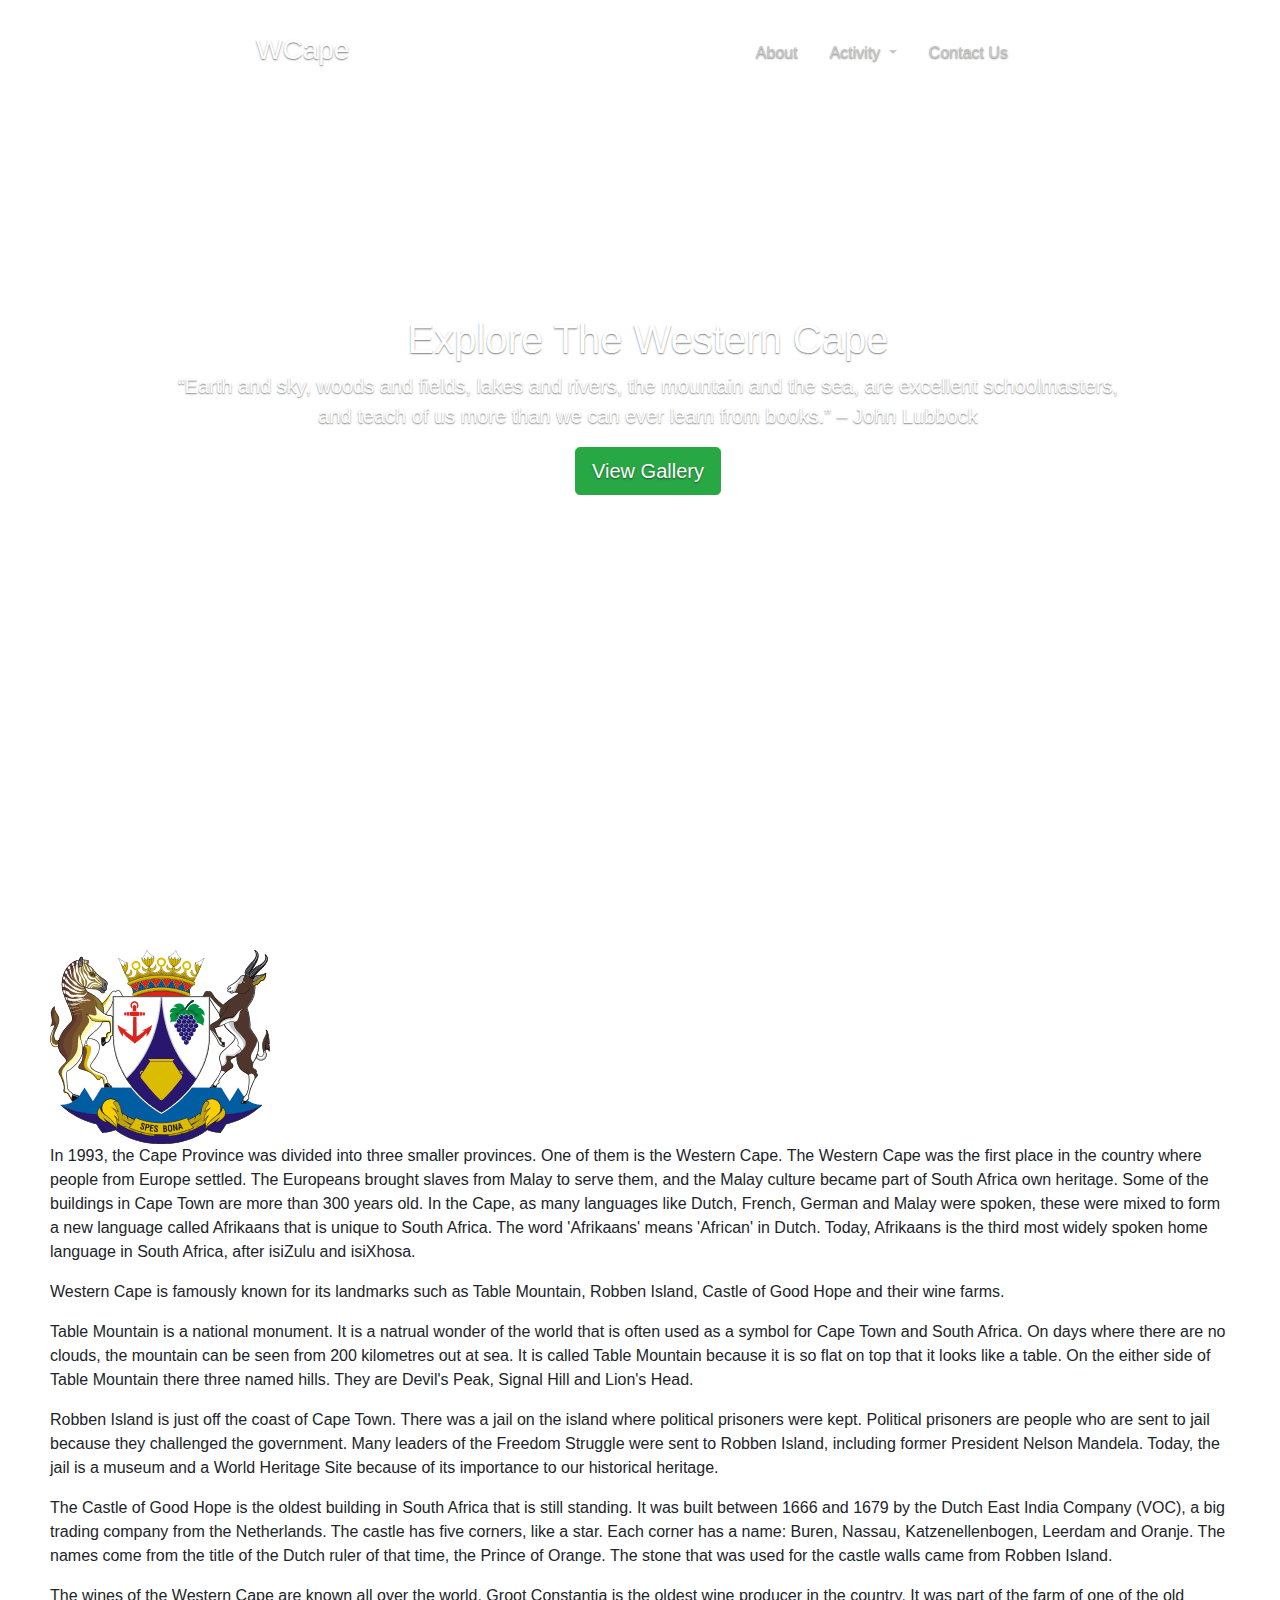
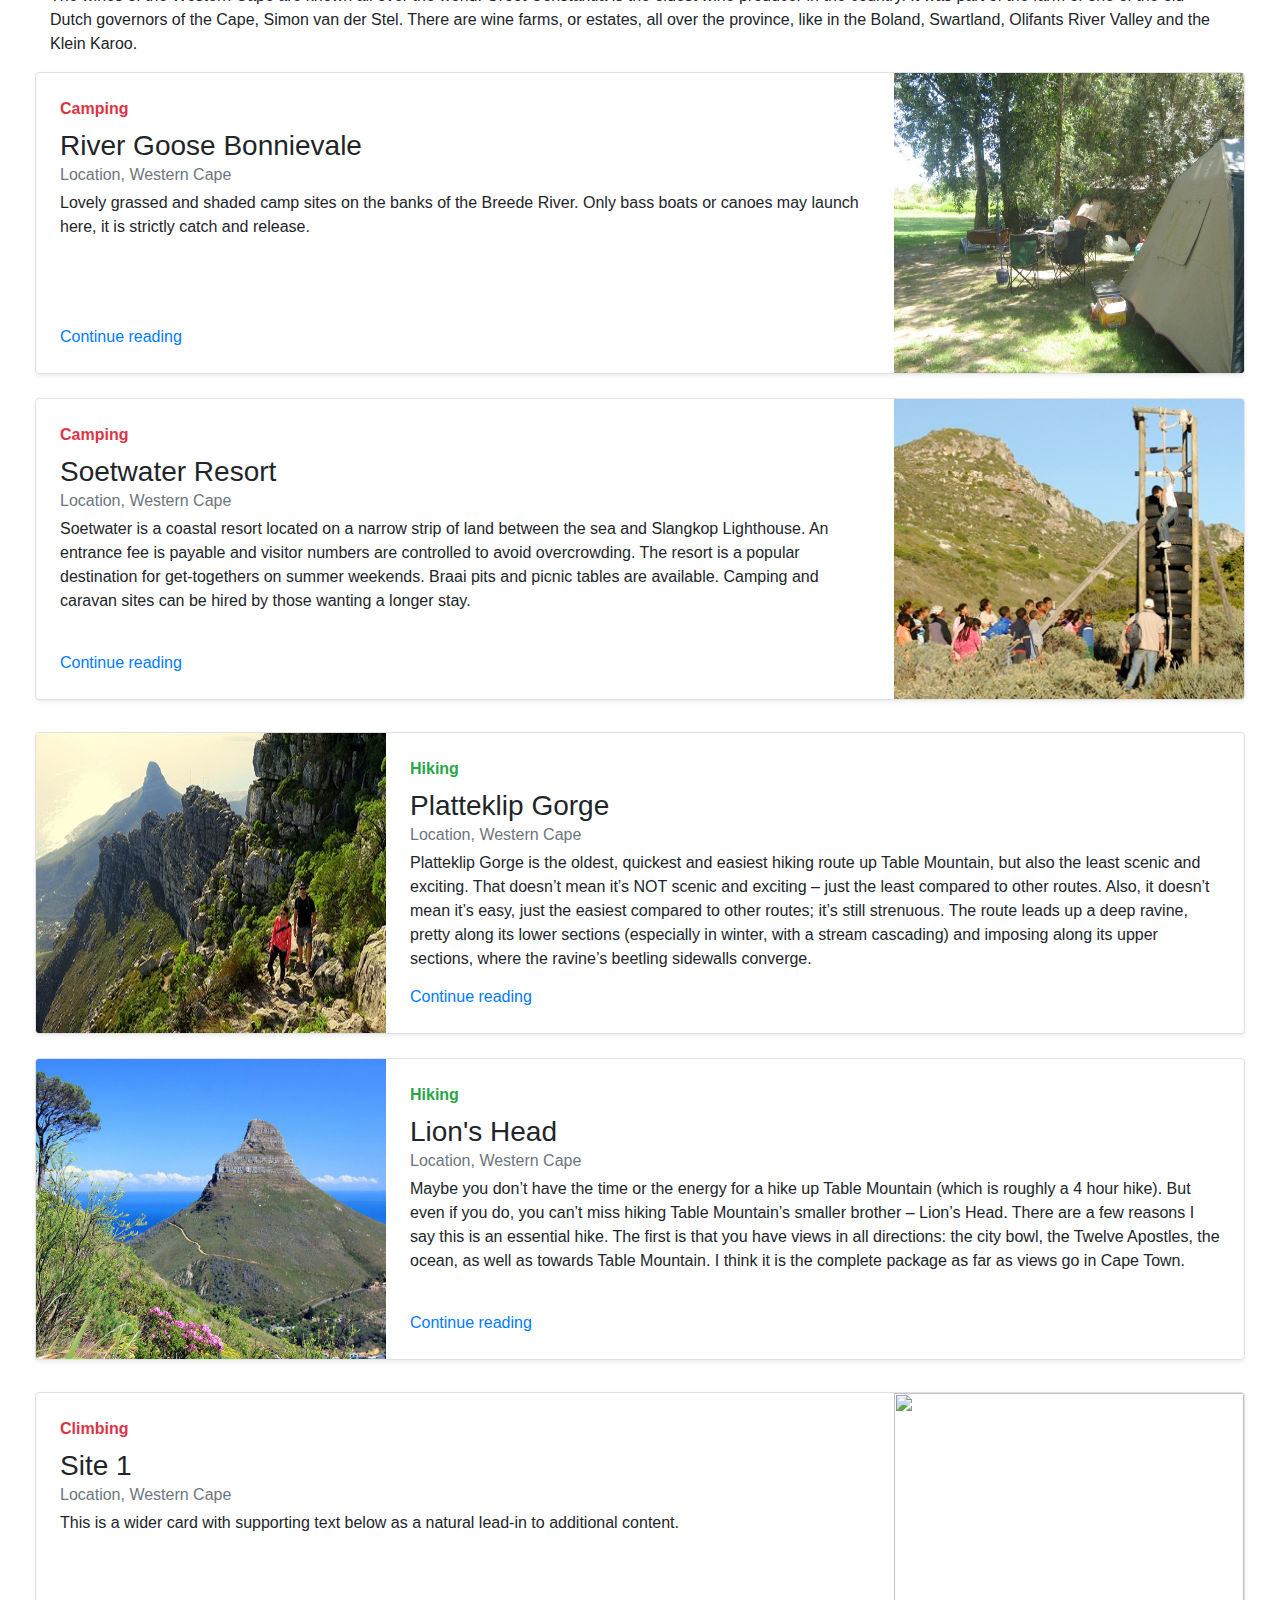
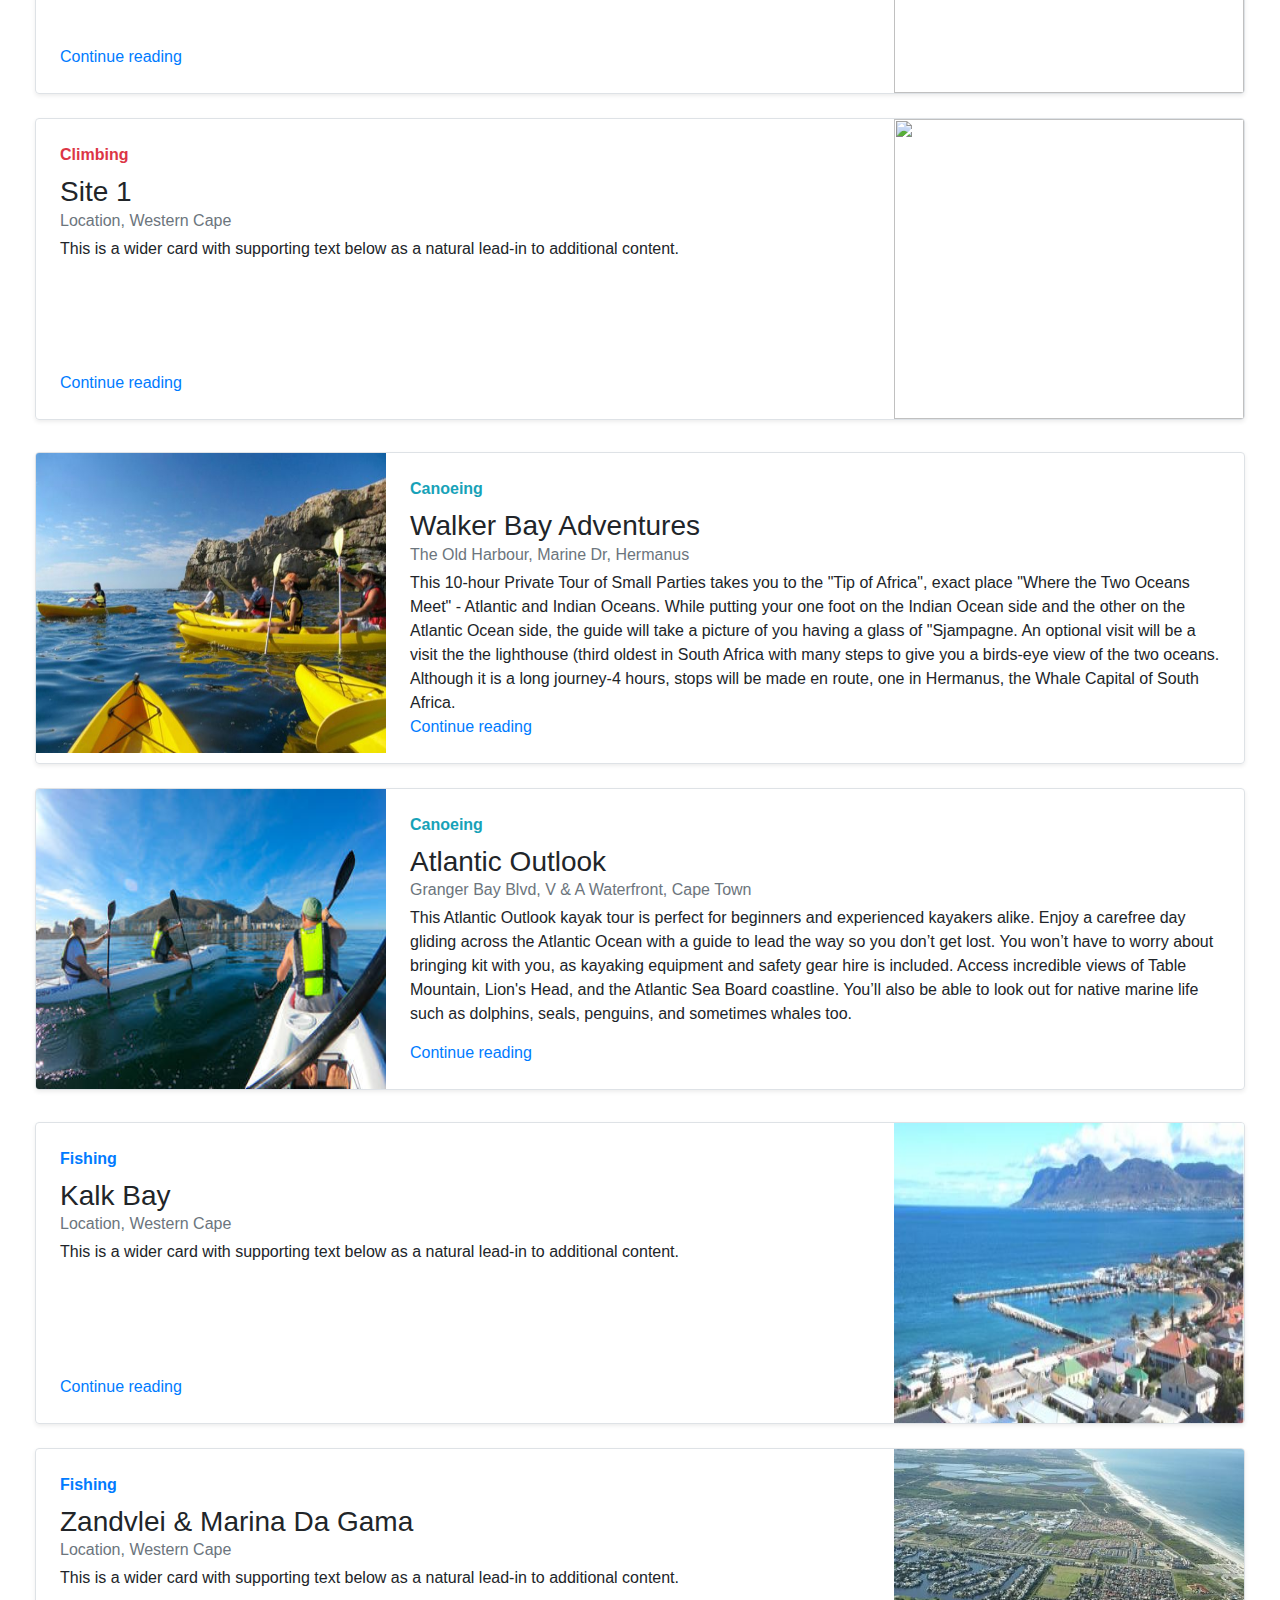
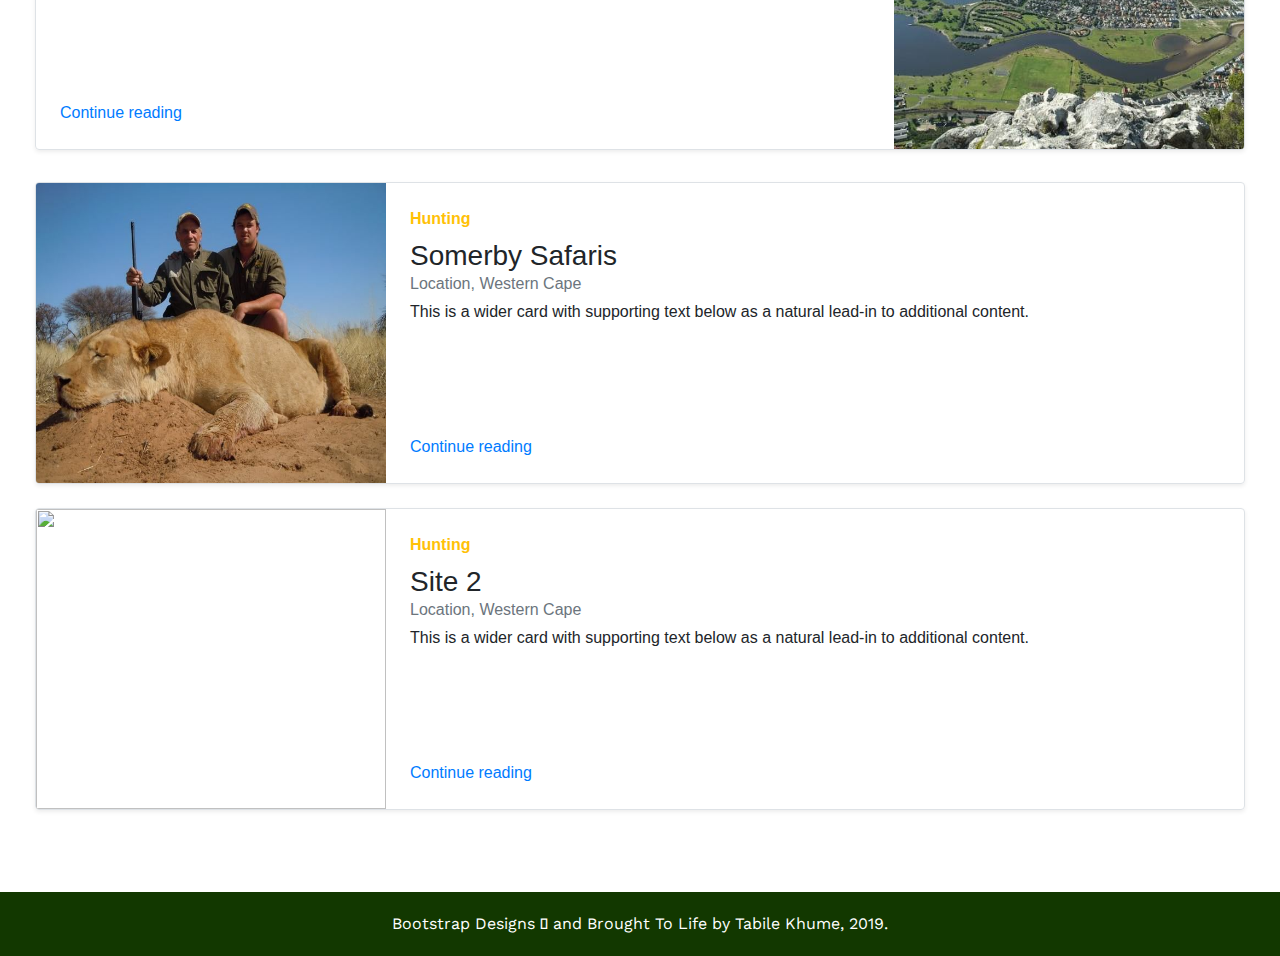
==== index.html @ aae7d0b7 "added links" ====
<!DOCTYPE html>
<html>
<head>
    <meta charset="utf-8" />
    <meta http-equiv="X-UA-Compatible" content="IE=edge">
    <title>Outdoor Adventures</title>
    <meta name="viewport" content="width=device-width, initial-scale=1">
    <link rel="stylesheet" type="text/css" media="screen" href="css/main.css"/>
    <!-- Bootstrap -->
    <link rel="stylesheet" href="https://stackpath.bootstrapcdn.com/bootstrap/4.3.1/css/bootstrap.min.css" integrity="sha384-ggOyR0iXCbMQv3Xipma34MD+dH/1fQ784/j6cY/iJTQUOhcWr7x9JvoRxT2MZw1T" crossorigin="anonymous">
    <script src="https://code.jquery.com/jquery-3.3.1.slim.min.js" integrity="sha384-q8i/X+965DzO0rT7abK41JStQIAqVgRVzpbzo5smXKp4YfRvH+8abtTE1Pi6jizo" crossorigin="anonymous"></script>
    <script src="https://cdnjs.cloudflare.com/ajax/libs/popper.js/1.14.7/umd/popper.min.js" integrity="sha384-UO2eT0CpHqdSJQ6hJty5KVphtPhzWj9WO1clHTMGa3JDZwrnQq4sF86dIHNDz0W1" crossorigin="anonymous"></script>
    <script src="https://stackpath.bootstrapcdn.com/bootstrap/4.3.1/js/bootstrap.min.js" integrity="sha384-JjSmVgyd0p3pXB1rRibZUAYoIIy6OrQ6VrjIEaFf/nJGzIxFDsf4x0xIM+B07jRM" crossorigin="anonymous"></script>

    <!-- Icon Library -->
    <link rel="stylesheet" href="https://use.fontawesome.com/releases/v5.7.1/css/all.css"
    integrity="sha384-fnmOCqbTlWIlj8LyTjo7mOUStjsKC4pOpQbqyi7RrhN7udi9RwhKkMHpvLbHG9Sr" crossorigin="anonymous">
</head>
<body>
    <!-- Cover Page -->
    <section class="text-center home">
        <div class="cover-container d-flex w-100 h-100 p-3 mx-auto flex-column">
            <section class="masthead mb-auto">
                <div class="inner top-directories">
                    <h3 class="masthead-brand initials">WCape</h3>

                    <nav class="nav nav-masthead justify-content-center navBar">
                        <a class="nav-link active" href="#">About</a>
                        <a class="dropdown" href="#">
                            <div class="nav-link dropdown-toggle" role="button" id="dropdownMenuLink" data-toggle="dropdown" aria-haspopup="true" aria-expanded="false">
                                Activity
                            </div>
                                
                            <div class="dropdown-menu" aria-labelledby="dropdownMenuLink">
                                <a class="dropdown-item" href="#">Action</a>
                                <a class="dropdown-item" href="#">Another action</a>
                                <a class="dropdown-item" href="#">Something else here</a>
                            </div>
                        </a>
                        <a class="nav-link" href="contact.html">Contact Us</a>
                    </nav>
                </div>
            </section>
    
            <section class="inner cover title">
                <h1 class="cover-heading title-heading">Explore The Western Cape</h1>

                <p class="lead quote">“Earth and sky, woods and fields, lakes and rivers, the mountain and the sea, are excellent schoolmasters, and teach of us more than we can ever learn from books.” – John Lubbock</p>
                <p class="lead">
                    <a href="gallery.html" class="btn btn-lg btn-success">View Gallery</a>
                </p>
            </section>
        </div>
    </section>

    <!-- Outdoor Activities and About -->
    <main>
        <!-- Province History -->
        <article id="about" class="provinceHistory">
            <section>
                <img src="img/wc-coat-of-arms/coat-of-arm-1.png" alt="WESTERN CAPE COAT OF ARMS" class="imgAbout">
            </section>

            <section>
                <p>
                    In 1993, the Cape Province was divided into three smaller provinces. One of them is the Western Cape. The
                    Western Cape
                    was the first place in the country where people from Europe settled. The Europeans brought slaves from Malay
                    to serve
                    them, and the Malay culture became part of South Africa own heritage. Some of the buildings in Cape Town are
                    more than
                    300 years old. In the Cape, as many languages like Dutch, French, German and Malay were spoken, these were
                    mixed to
                    form a new language called Afrikaans that is unique to South Africa. The word 'Afrikaans' means 'African' in
                    Dutch.
                    Today, Afrikaans is the third most widely spoken home language in South Africa, after isiZulu and isiXhosa.
                </p>
        
                <p>
                    Western Cape is famously known for its landmarks such as Table Mountain, Robben Island, Castle of Good Hope
                    and their wine farms.
                </p>
        
                <p>
                    Table Mountain is a national monument. It is a natrual wonder of the world that is often used as a symbol
                    for Cape Town
                    and South Africa. On days where there are no clouds, the mountain can be seen from 200 kilometres out at
                    sea. It is
                    called Table Mountain because it is so flat on top that it looks like a table. On the either side of Table
                    Mountain
                    there three named hills. They are Devil's Peak, Signal Hill and Lion's Head.
                </p>
        
                <p>
                    Robben Island is just off the coast of Cape Town. There was a jail on the island where political prisoners
                    were kept.
                    Political prisoners are people who are sent to jail because they challenged the government. Many leaders of
                    the Freedom
                    Struggle were sent to Robben Island, including former President Nelson Mandela. Today, the jail is a museum
                    and a World
                    Heritage Site because of its importance to our historical heritage.
                </p>
        
                <p>
                    The Castle of Good Hope is the oldest building in South Africa that is still standing. It was built between
                    1666 and
                    1679 by the Dutch East India Company (VOC), a big trading company from the Netherlands. The castle has five
                    corners,
                    like a star. Each corner has a name: Buren, Nassau, Katzenellenbogen, Leerdam and Oranje. The names come
                    from the title
                    of the Dutch ruler of that time, the Prince of Orange. The stone that was used for the castle walls came
                    from Robben
                    Island.
                </p>
        
                <p>
                    The wines of the Western Cape are known all over the world. Groot Constantia is the oldest wine producer in
                    the
                    country. It was part of the farm of one of the old Dutch governors of the Cape, Simon van der Stel. There
                    are wine
                    farms, or estates, all over the province, like in the Boland, Swartland, Olifants River Valley and the Klein
                    Karoo.
                </p>
            </section>
        </article>

        <!-- Camping -->
        <div class="row mb-2">
            <!-- Camp Site 1 -->
            <div class="card">
                <div class="row no-gutters border rounded overflow-hidden flex-md-row mb-4 shadow-sm h-md-250 position-relative">
                    <!-- Text -->
                    <div class="text-col p-4 d-flex flex-column position-static">
                        <strong class="d-inline-block mb-2 text-danger">Camping</strong>
                        <h3 class="mb-0">River Goose Bonnievale</h3>
                        <!-- Location of site -->
                        <div class="mb-1 text-muted">Location, Western Cape</div>
                        <!-- Short description about site -->
                        <p class="card-text mb-auto">
                            Lovely grassed and shaded camp sites on the banks of the Breede River. Only bass boats or canoes may launch here, it is strictly catch and release.
                        </p>
                        <!-- Link to site -->
                        <a href="https://www.afristay.com/p/21636" class="stretched-link">Continue reading</a>
                    </div>

                    <!-- Image -->
                    <div class="col-auto d-none d-lg-block">
                        <img src="img/activity_site/river_goose.jpg" alt="" width="350px" height="300px">
                    </div>
                </div>
            </div>

            <!-- Camp Site 2 -->
            <div class="card">
                <div class="row no-gutters border rounded overflow-hidden flex-md-row mb-4 shadow-sm h-md-250 position-relative">
                    <div class="text-col p-4 d-flex flex-column position-static">
                        <strong class="d-inline-block mb-2 text-danger">Camping</strong>
                        <h3 class="mb-0">Soetwater Resort</h3>

                        <div class="mb-1 text-muted">Location, Western Cape</div>

                        <p class="mb-auto">
                            Soetwater is a coastal resort located on a narrow strip of land between the sea and Slangkop
                            Lighthouse. An entrance fee is payable and visitor numbers are controlled to avoid overcrowding. The resort is a popular destination for get-togethers on summer weekends. Braai pits and picnic tables are available. Camping and caravan sites
                            can be hired by those wanting a longer stay.
                        </p>
                        <a href="http://www.capetown.gov.za/Family%20and%20home/See-all-city-facilities/Our-recreational-facilities/Resorts/Soetwater%20Resort" class="stretched-link">Continue reading</a>
                    </div>

                    <div class="col-auto d-none d-lg-block">
                        <img src="img/activity_site/soetwater.jpg" alt="Soetwater" width="350px" height="300px">
                    </div>
                </div>
            </div>
        </div>

        <!-- Hiking -->
        <div class="row mb-2">
            <!-- Hiking Site 1 -->
            <div class="card">
                <div class="row no-gutters border rounded overflow-hidden flex-md-row mb-4 shadow-sm h-md-250 position-relative">
                    <div class="col-auto d-none d-lg-block">
                        <img src="img/activity_site/table_mountain.jpg" alt="Table Mountain" width="350px" height="300px">
                    </div>

                    <div class="text-col p-4 d-flex flex-column position-static">
                        <strong class="d-inline-block mb-2 text-success">Hiking</strong>

                        <h3 class="mb-0">Platteklip Gorge</h3>

                        <div class="mb-1 text-muted">
                            Location, Western Cape
                        </div>

                        <p class="card-text mb-auto">
                            Platteklip Gorge is the oldest, quickest and easiest hiking route up Table Mountain, but also the least scenic and
                            exciting. That doesn’t mean it’s NOT scenic and exciting – just the least compared to other routes. Also, it doesn’t
                            mean it’s easy, just the easiest compared to other routes; it’s still strenuous. The route leads up a deep ravine,
                            pretty along its lower sections (especially in winter, with a stream cascading) and imposing along its upper sections,
                            where the ravine’s beetling sidewalls converge.
                        </p>
                        <a href="https://hiketablemountain.co.za/platteklip-gorge/" class="stretched-link">Continue reading</a>
                    </div>
                </div>
            </div>

            <!-- Hiking Site 2 -->
            <div class="card">
                <div class="row no-gutters border rounded overflow-hidden flex-md-row mb-4 shadow-sm h-md-250 position-relative">
                    <div class="col-auto d-none d-lg-block">
                        <img src="img/activity_site/lions_head.jpg" alt="Lion's Head" width="350px" height="300px">
                    </div>
                    
                    <div class="text-col p-4 d-flex flex-column position-static">
                        <strong class="d-inline-block mb-2 text-success">Hiking</strong>
                        <h3 class="mb-0">Lion's Head</h3>
                        <div class="mb-1 text-muted">Location, Western Cape</div>
                        <p class="card-text mb-auto">
                            Maybe you don’t have the time or the energy for a hike up Table Mountain (which is roughly a 4 hour hike). But even if
                            you do, you can’t miss hiking Table Mountain’s smaller brother – Lion’s Head. There are a few reasons I say this is an essential hike. The first is that you have views in all directions: the city bowl, the Twelve Apostles, the ocean, as well as towards Table Mountain. I think it is the complete package as far as views go in Cape Town.
                        </p>
                        <a href="https://bbqboy.net/essential-must-hike-cape-town-lions-head/" class="stretched-link">Continue reading</a>
                    </div>
                </div>
            </div>
        </div>

        <!-- Climbing -->
        <div class="row mb-2">
            <!-- Climbing Site 1 -->
            <div class="card">
                <div class="row no-gutters border rounded overflow-hidden flex-md-row mb-4 shadow-sm h-md-250 position-relative">
                    <div class="text-col p-4 d-flex flex-column position-static">
                        <strong class="d-inline-block mb-2 text-danger">Climbing</strong>
                        <h3 class="mb-0">Site 1</h3>
                        <div class="mb-1 text-muted">Location, Western Cape</div>
                        <p class="card-text mb-auto">This is a wider card with supporting text below as a natural lead-in to additional content.</p>
                        <a href="#" class="stretched-link">Continue reading</a>
                    </div>

                    <div class="col-auto d-none d-lg-block">
                        <img src="" alt="" width="350px" height="300px">
                    </div>
                </div>
            </div>

            <!-- Climbing Site 2 -->
            <div class="card">
                <div class="row no-gutters border rounded overflow-hidden flex-md-row mb-4 shadow-sm h-md-250 position-relative">
                    <div class="text-col p-4 d-flex flex-column position-static">
                        <strong class="d-inline-block mb-2 text-danger">Climbing</strong>
                        <h3 class="mb-0">Site 1</h3>
                        <div class="mb-1 text-muted">Location, Western Cape</div>
                        <p class="card-text mb-auto">This is a wider card with supporting text below as a natural lead-in to additional content.</p>
                        <a href="#" class="stretched-link">Continue reading</a>
                    </div>

                    <div class="col-auto d-none d-lg-block">
                        <img src="" alt="" width="350px" height="300px">
                    </div>
                </div>
            </div>
        </div>

        <!-- Canoeing -->
        <div class="row mb-2">
            <!-- Canoeing Site 1 -->
            <div class="card">
                <div class="row no-gutters border rounded overflow-hidden flex-md-row mb-4 shadow-sm h-md-250 position-relative">
                    <div class="col-auto d-none d-lg-block">
                        <img src="img/activity_site/walker-bay-adventures-canoe.jfif" alt="" width="350px" height="300px">
                    </div>
                    
                    <div class="text-col p-4 d-flex flex-column position-static">
                        <strong class="d-inline-block mb-2 text-info">Canoeing</strong>
                        <h3 class="mb-0">Walker Bay Adventures</h3>
                        <div class="mb-1 text-muted">The Old Harbour, Marine Dr, Hermanus</div>
                        <p class="card-text mb-auto">
                            This 10-hour Private Tour of Small Parties takes you to the "Tip of Africa", exact place "Where the Two Oceans Meet" - Atlantic and Indian Oceans. While putting your one foot on the Indian Ocean side and the other on the Atlantic Ocean side, the guide will take a picture of you having a glass of "Sjampagne. An optional visit will be a visit the the lighthouse (third oldest in South Africa with many steps to give you a birds-eye view of the two oceans. Although it is a long journey-4 hours, stops will be made en route, one in Hermanus, the Whale Capital of South Africa.
                        </p>
                        <a href="#" class="stretched-link">Continue reading</a>
                    </div>
                </div>
            </div>

            <!-- Canoeing Site 2 -->
            <div class="card">
                <div class="row no-gutters border rounded overflow-hidden flex-md-row mb-4 shadow-sm h-md-250 position-relative">
                    <div class="col-auto d-none d-lg-block">
                        <img src="img/activity_site/atlantic-outlook-kayak-tours-in-cape-town.jpg" alt="" width="350px" height="300px">
                    </div>
                    
                    <div class="text-col p-4 d-flex flex-column position-static">
                        <strong class="d-inline-block mb-2 text-info">Canoeing</strong>
                        <h3 class="mb-0">Atlantic Outlook</h3>
                        <div class="mb-1 text-muted">Granger Bay Blvd, V & A Waterfront, Cape Town</div>
                        <!-- Text -->
                        <p class="card-text mb-auto">
                            This Atlantic Outlook kayak tour is perfect for beginners and experienced kayakers alike. Enjoy a carefree day gliding across the Atlantic Ocean with a guide to lead the way so you don’t get lost. You won’t have to worry about bringing kit with you, as kayaking equipment and safety gear hire is included. Access incredible views of Table Mountain, Lion's Head, and the Atlantic Sea Board coastline. You’ll also be able to look out for native marine life such as dolphins, seals, penguins, and sometimes whales too.
                        </p>
                        <!-- Link to site -->
                        <a href="https://www.tripadvisor.co.za/AttractionProductDetail-g1722390-d13446783-Atlantic_Outlook_Kayak_Tours-Cape_Town_Western_Cape.html" class="stretched-link">Continue reading</a>
                    </div>
                </div>
            </div>
        </div>

        <!-- Fishing -->
        <div class="row mb-2">
            <!-- Fishing Site 1 -->
            <div class="card">
                <div class="row no-gutters border rounded overflow-hidden flex-md-row mb-4 shadow-sm h-md-250 position-relative">
                    <div class="text-col p-4 d-flex flex-column position-static">
                        <strong class="d-inline-block mb-2 text-primary">Fishing</strong>
                        <h3 class="mb-0">Kalk Bay</h3>
                        <div class="mb-1 text-muted">Location, Western Cape</div>
                        <p class="card-text mb-auto">This is a wider card with supporting text below as a natural lead-in to additional content.</p>
                        <a href="#" class="stretched-link">Continue reading</a>
                    </div>

                    <div class="col-auto d-none d-lg-block">
                        <img src="img/activity_site/Kalk-Bay-fishing.jpg" alt="" width="350px" height="300px">
                    </div>
                </div>
            </div>

            <!-- Fishing Site 2 -->
            <div class="card">
                <div class="row no-gutters border rounded overflow-hidden flex-md-row mb-4 shadow-sm h-md-250 position-relative">
                    <div class="text-col p-4 d-flex flex-column position-static">
                        <strong class="d-inline-block mb-2 text-primary">Fishing</strong>
                        <h3 class="mb-0">Zandvlei & Marina Da Gama</h3>
                        <div class="mb-1 text-muted">Location, Western Cape</div>
                        <p class="mb-auto">This is a wider card with supporting text below as a natural lead-in to additional content.</p>
                        <a href="#" class="stretched-link">Continue reading</a>
                    </div>

                    <div class="col-auto d-none d-lg-block">
                        <img src="img/activity_site/zandvlei_&_marina_da_gama.jpg" alt="" width="350px" height="300px">
                    </div>
                </div>
            </div>
        </div>

        <!-- Hunting -->
        <div class="row mb-2">
            <!-- Hunting Site 1 -->
            <div class="card">
                <div class="row no-gutters border rounded overflow-hidden flex-md-row mb-4 shadow-sm h-md-250 position-relative">
                    <div class="col-auto d-none d-lg-block">
                        <img src="img/activity_site/somerby-hunting.jpg" alt="" width="350px" height="300px">
                    </div>

                    <div class="text-col p-4 d-flex flex-column position-static">
                        <strong class="d-inline-block mb-2 text-warning">Hunting</strong>
                        <h3 class="mb-0">Somerby Safaris</h3>
                        <div class="mb-1 text-muted">Location, Western Cape</div>
                        <p class="card-text mb-auto">This is a wider card with supporting text below as a natural lead-in to additional content.</p>
                        <a href="#" class="stretched-link">Continue reading</a>
                    </div>
                </div>
            </div>

            <!-- Hunting Site 2 -->
             <div class="card">
                <div class="row no-gutters border rounded overflow-hidden flex-md-row mb-4 shadow-sm h-md-250 position-relative">
                    <div class="col-auto d-none d-lg-block">
                        <img src="" alt="" width="350px" height="300px">
                    </div>
                    
                    <div class="text-col p-4 d-flex flex-column position-static">
                        <strong class="d-inline-block mb-2 text-warning">Hunting</strong>
                        <h3 class="mb-0">Site 2</h3>
                        <div class="mb-1 text-muted">Location, Western Cape</div>
                        <p class="card-text mb-auto">This is a wider card with supporting text below as a natural lead-in to additional content.</p>
                        <a href="#" class="stretched-link">Continue reading</a>
                    </div>
                </div>
            </div>
        </div>
    </main>

    <!-- Start of footer -->
    <footer>
        Bootstrap Designs <i class="far fa-copyright"></i> and Brought To Life by Tabile Khume, 2019.
    </footer>
        <!-- End of footer -->
</body>
</html>
---- css/main.css ----
@import url("https://fonts.googleapis.com/css?family=Poppins|Ubuntu:300|Work+Sans");
@import url("https://cdnjs.cloudflare.com/ajax/libs/font-awesome/4.7.0/css/font-awesome.min.css");
body {
  margin: 0 auto; }

main {
  height: auto;
  padding: 50px; }

footer {
  background: #123800;
  color: white;
  text-align: center;
  height: auto;
  padding: 20px;
  font-family: "Work Sans", sans-serif; }

.home {
  height: 100vh;
  background: url("https://cdn.pixabay.com/photo/2016/10/14/19/21/canyon-1740973_960_720.jpg");
  background-size: cover;
  background-repeat: no-repeat;
  color: #fff;
  text-shadow: 0 0.05rem 0.1rem rgba(0, 0, 0, 0.5); }

.top-directories {
  display: inline-flex; }

.initials {
  position: absolute;
  left: 20vw; }

.navBar {
  position: absolute;
  right: 20vw; }
  .navBar a {
    color: #c9c7c7; }

.title {
  position: absolute;
  top: 35%;
  padding: 0 150px; }

.card {
  width: 100%;
  position: relative;
  display: -ms-flexbox;
  display: flex;
  -ms-flex-direction: column;
  flex-direction: column;
  min-width: 0;
  word-wrap: break-word;
  background-color: #fff;
  background-clip: border-box;
  border: none !important;
  border-radius: .25rem; }

.text-col {
  -ms-flex-preferred-size: 0;
  flex-basis: 0;
  -ms-flex-positive: 1;
  flex-grow: 1;
  max-width: 80%; }

@media screen and (max-width: 768px) {
  .initials {
    left: 10vw; }

  .navBar {
    right: 10vw; }

  .title {
    padding: 0 50px; } }
@media screen and (max-width: 501px) {
  .initials {
    left: 43vw; }

  .navBar {
    top: 15%;
    right: 20vw; }

  .title-heading {
    font-size: 2em; }

  .quote {
    font-size: 0.9em !important; } }
@media screen and (max-width: 425px) {
  .initials {
    left: 41vw; }

  .navBar {
    right: 15vw; }

  .title-heading {
    font-size: 1.5em; }

  .quote {
    font-size: 0.8em !important; } }
@media screen and (max-width: 375px) {
  .initials {
    left: 40vw; }

  .navBar {
    right: 10vw; }

  .title {
    padding: 0; } }
@media screen and (max-width: 320px) {
  .initials {
    left: 37vw; }

  .navBar {
    right: 6vw; } }

/*# sourceMappingURL=main.css.map */
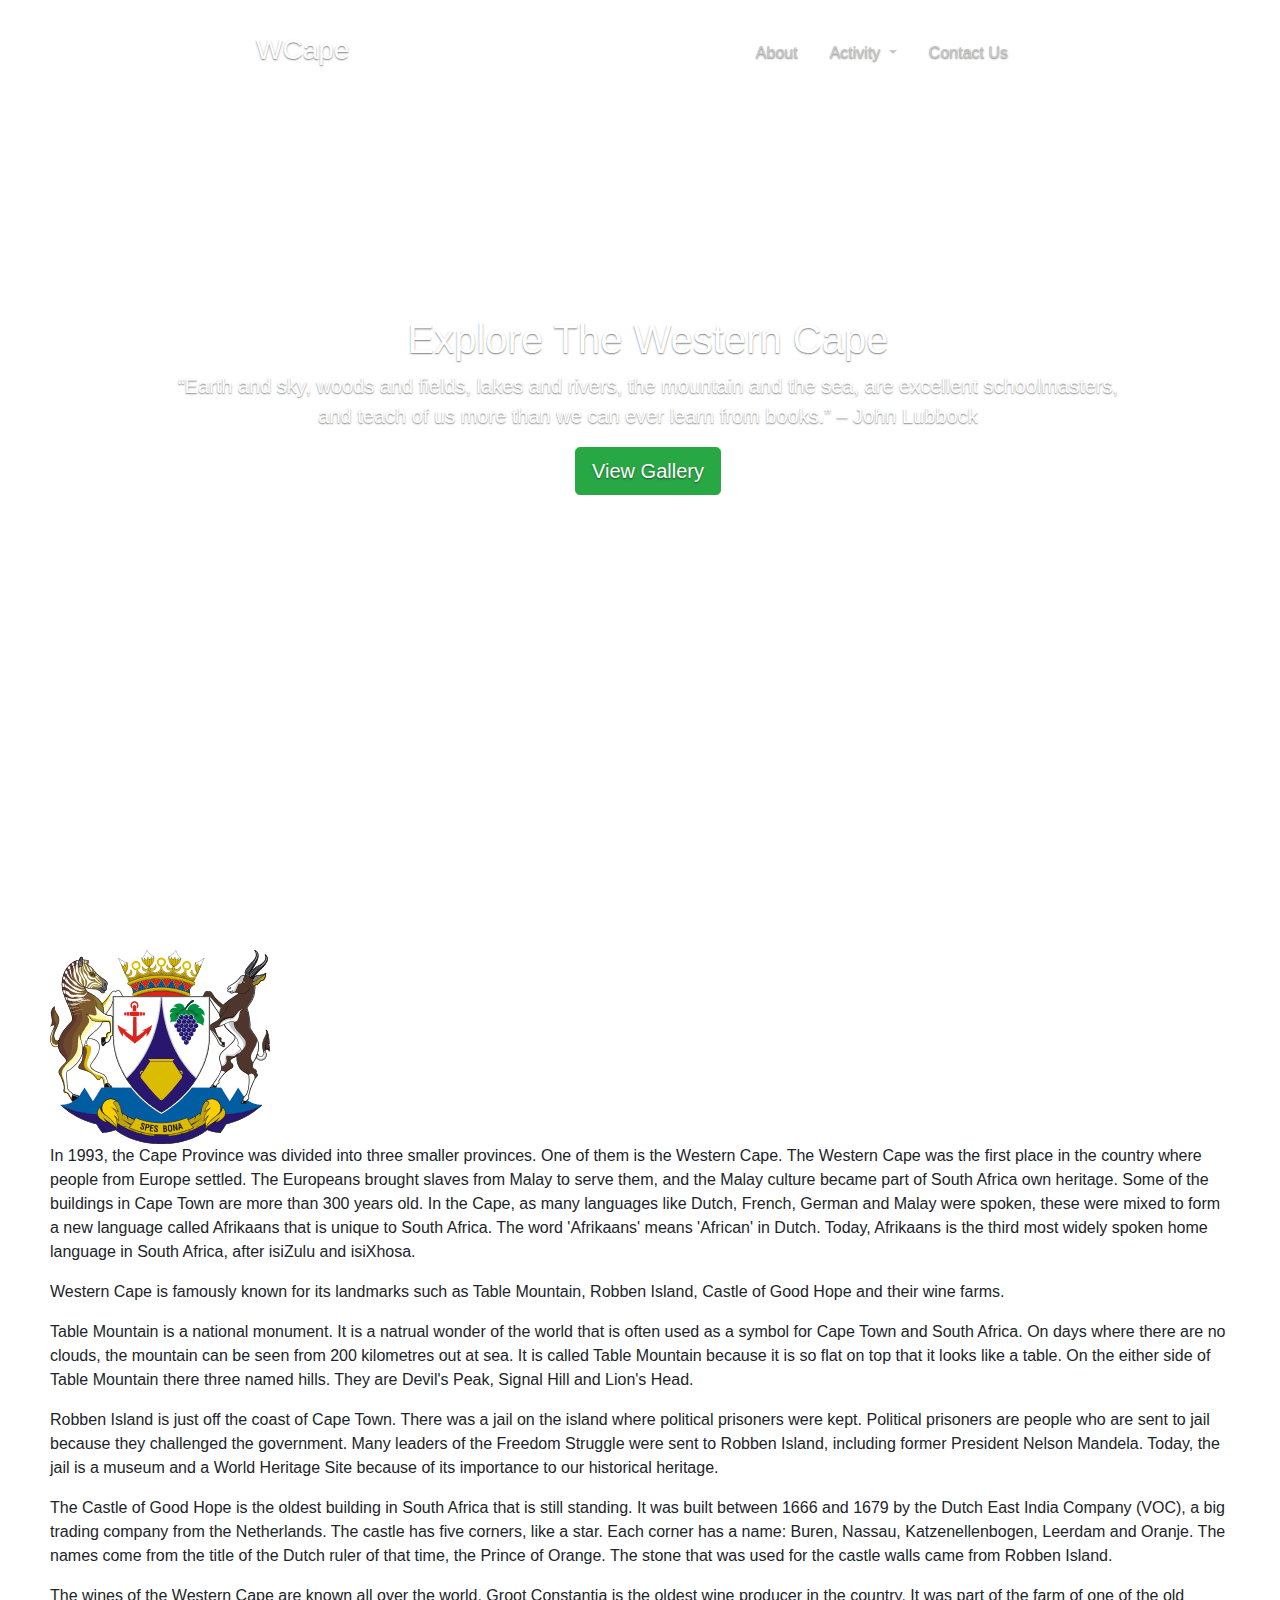
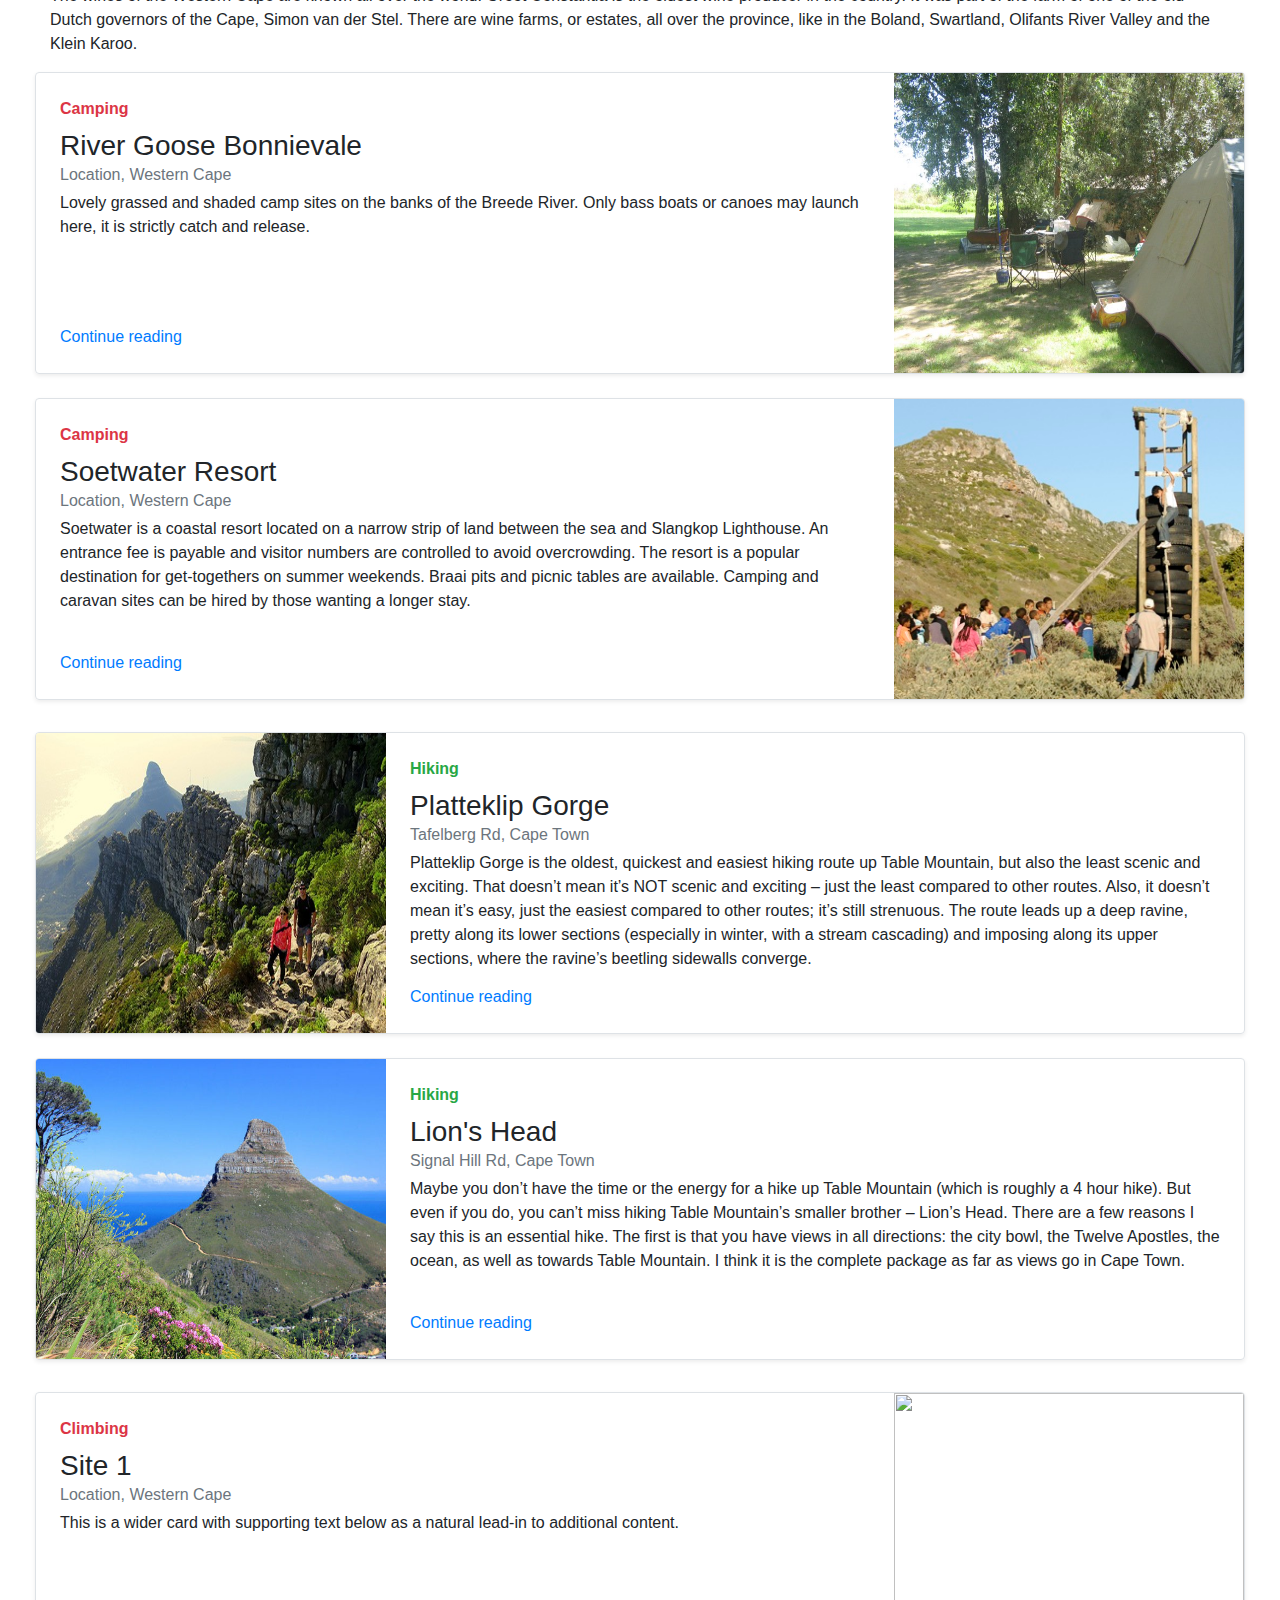
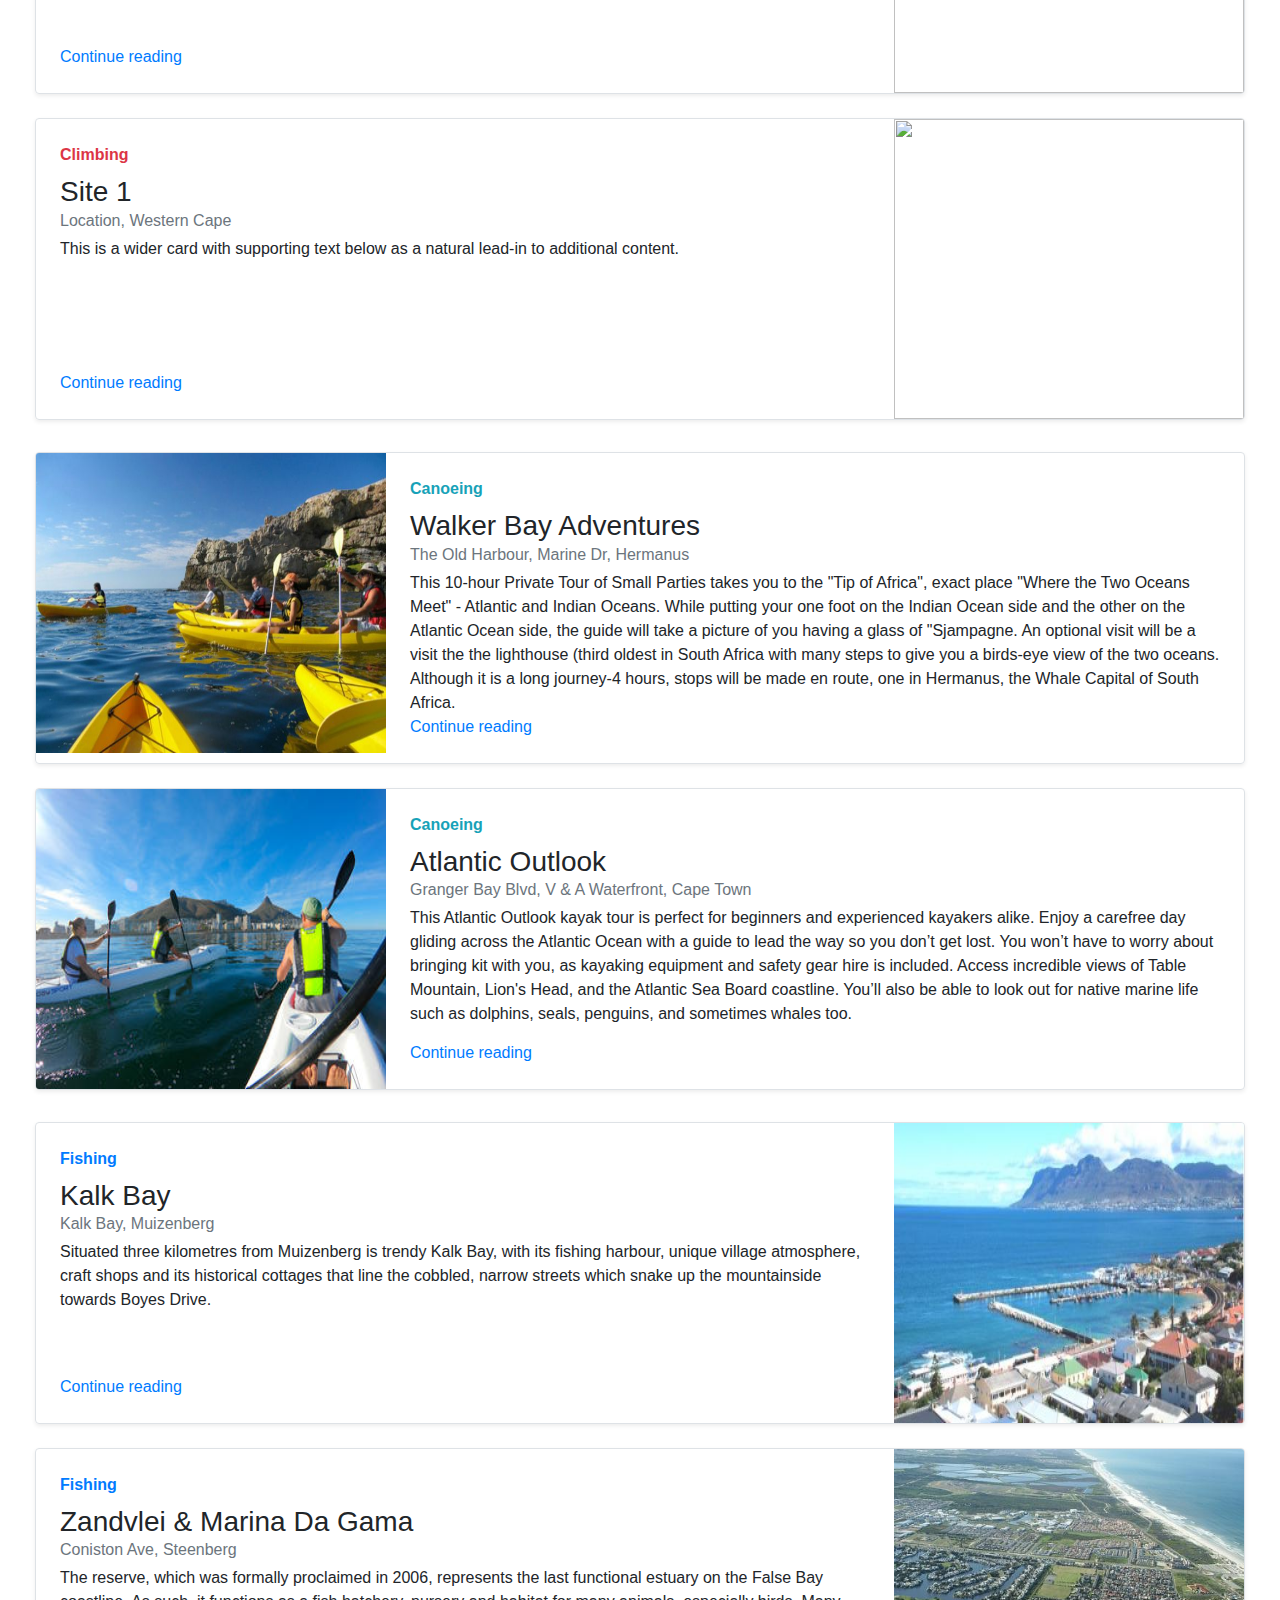
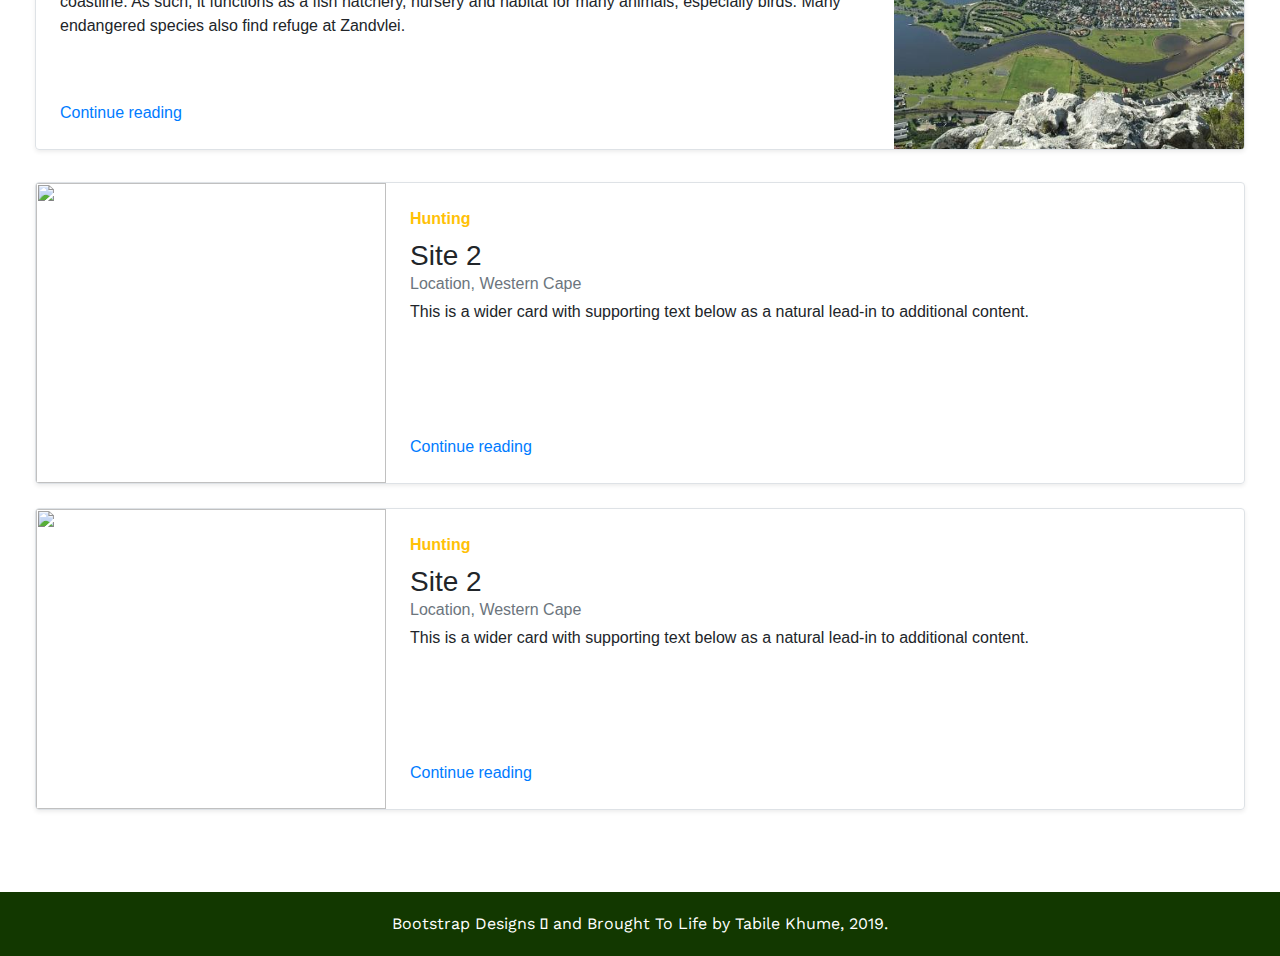
==== commit 6ed85dd6: "navbar added in gallery" ====
--- a/index.html
+++ b/index.html
@@ -189,7 +189,7 @@
                         <h3 class="mb-0">Platteklip Gorge</h3>
 
                         <div class="mb-1 text-muted">
-                            Location, Western Cape
+                            Tafelberg Rd, Cape Town
                         </div>
 
                         <p class="card-text mb-auto">
@@ -214,7 +214,7 @@
                     <div class="text-col p-4 d-flex flex-column position-static">
                         <strong class="d-inline-block mb-2 text-success">Hiking</strong>
                         <h3 class="mb-0">Lion's Head</h3>
-                        <div class="mb-1 text-muted">Location, Western Cape</div>
+                        <div class="mb-1 text-muted">Signal Hill Rd, Cape Town</div>
                         <p class="card-text mb-auto">
                             Maybe you don’t have the time or the energy for a hike up Table Mountain (which is roughly a 4 hour hike). But even if
                             you do, you can’t miss hiking Table Mountain’s smaller brother – Lion’s Head. There are a few reasons I say this is an essential hike. The first is that you have views in all directions: the city bowl, the Twelve Apostles, the ocean, as well as towards Table Mountain. I think it is the complete package as far as views go in Cape Town.
@@ -313,9 +313,11 @@
                     <div class="text-col p-4 d-flex flex-column position-static">
                         <strong class="d-inline-block mb-2 text-primary">Fishing</strong>
                         <h3 class="mb-0">Kalk Bay</h3>
-                        <div class="mb-1 text-muted">Location, Western Cape</div>
-                        <p class="card-text mb-auto">This is a wider card with supporting text below as a natural lead-in to additional content.</p>
-                        <a href="#" class="stretched-link">Continue reading</a>
+                        <div class="mb-1 text-muted">Kalk Bay, Muizenberg</div>
+                        <p class="card-text mb-auto">
+                            Situated three kilometres from Muizenberg is trendy Kalk Bay, with its fishing harbour, unique village atmosphere, craft shops and its historical cottages that line the cobbled, narrow streets which snake up the mountainside towards Boyes Drive. 
+                        </p>
+                        <a href="http://muizenberg.info/places-to-visit/kalk-bay" class="stretched-link">Continue reading</a>
                     </div>
 
                     <div class="col-auto d-none d-lg-block">
@@ -330,9 +332,11 @@
                     <div class="text-col p-4 d-flex flex-column position-static">
                         <strong class="d-inline-block mb-2 text-primary">Fishing</strong>
                         <h3 class="mb-0">Zandvlei & Marina Da Gama</h3>
-                        <div class="mb-1 text-muted">Location, Western Cape</div>
-                        <p class="mb-auto">This is a wider card with supporting text below as a natural lead-in to additional content.</p>
-                        <a href="#" class="stretched-link">Continue reading</a>
+                        <div class="mb-1 text-muted">Coniston Ave, Steenberg</div>
+                        <p class="mb-auto">
+                            The reserve, which was formally proclaimed in 2006, represents the last functional estuary on the False Bay coastline. As such, it functions as a fish hatchery, nursery and habitat for many animals, especially birds. Many endangered species also find refuge at Zandvlei.    
+                        </p>
+                        <a href="http://muizenberg.info/places-to-visit/zandvlei-marina-da-gama" class="stretched-link">Continue reading</a>
                     </div>
 
                     <div class="col-auto d-none d-lg-block">
@@ -348,12 +352,12 @@
             <div class="card">
                 <div class="row no-gutters border rounded overflow-hidden flex-md-row mb-4 shadow-sm h-md-250 position-relative">
                     <div class="col-auto d-none d-lg-block">
-                        <img src="img/activity_site/somerby-hunting.jpg" alt="" width="350px" height="300px">
-                    </div>
-
+                        <img src="" alt="" width="350px" height="300px">
+                    </div>
+                    
                     <div class="text-col p-4 d-flex flex-column position-static">
                         <strong class="d-inline-block mb-2 text-warning">Hunting</strong>
-                        <h3 class="mb-0">Somerby Safaris</h3>
+                        <h3 class="mb-0">Site 2</h3>
                         <div class="mb-1 text-muted">Location, Western Cape</div>
                         <p class="card-text mb-auto">This is a wider card with supporting text below as a natural lead-in to additional content.</p>
                         <a href="#" class="stretched-link">Continue reading</a>
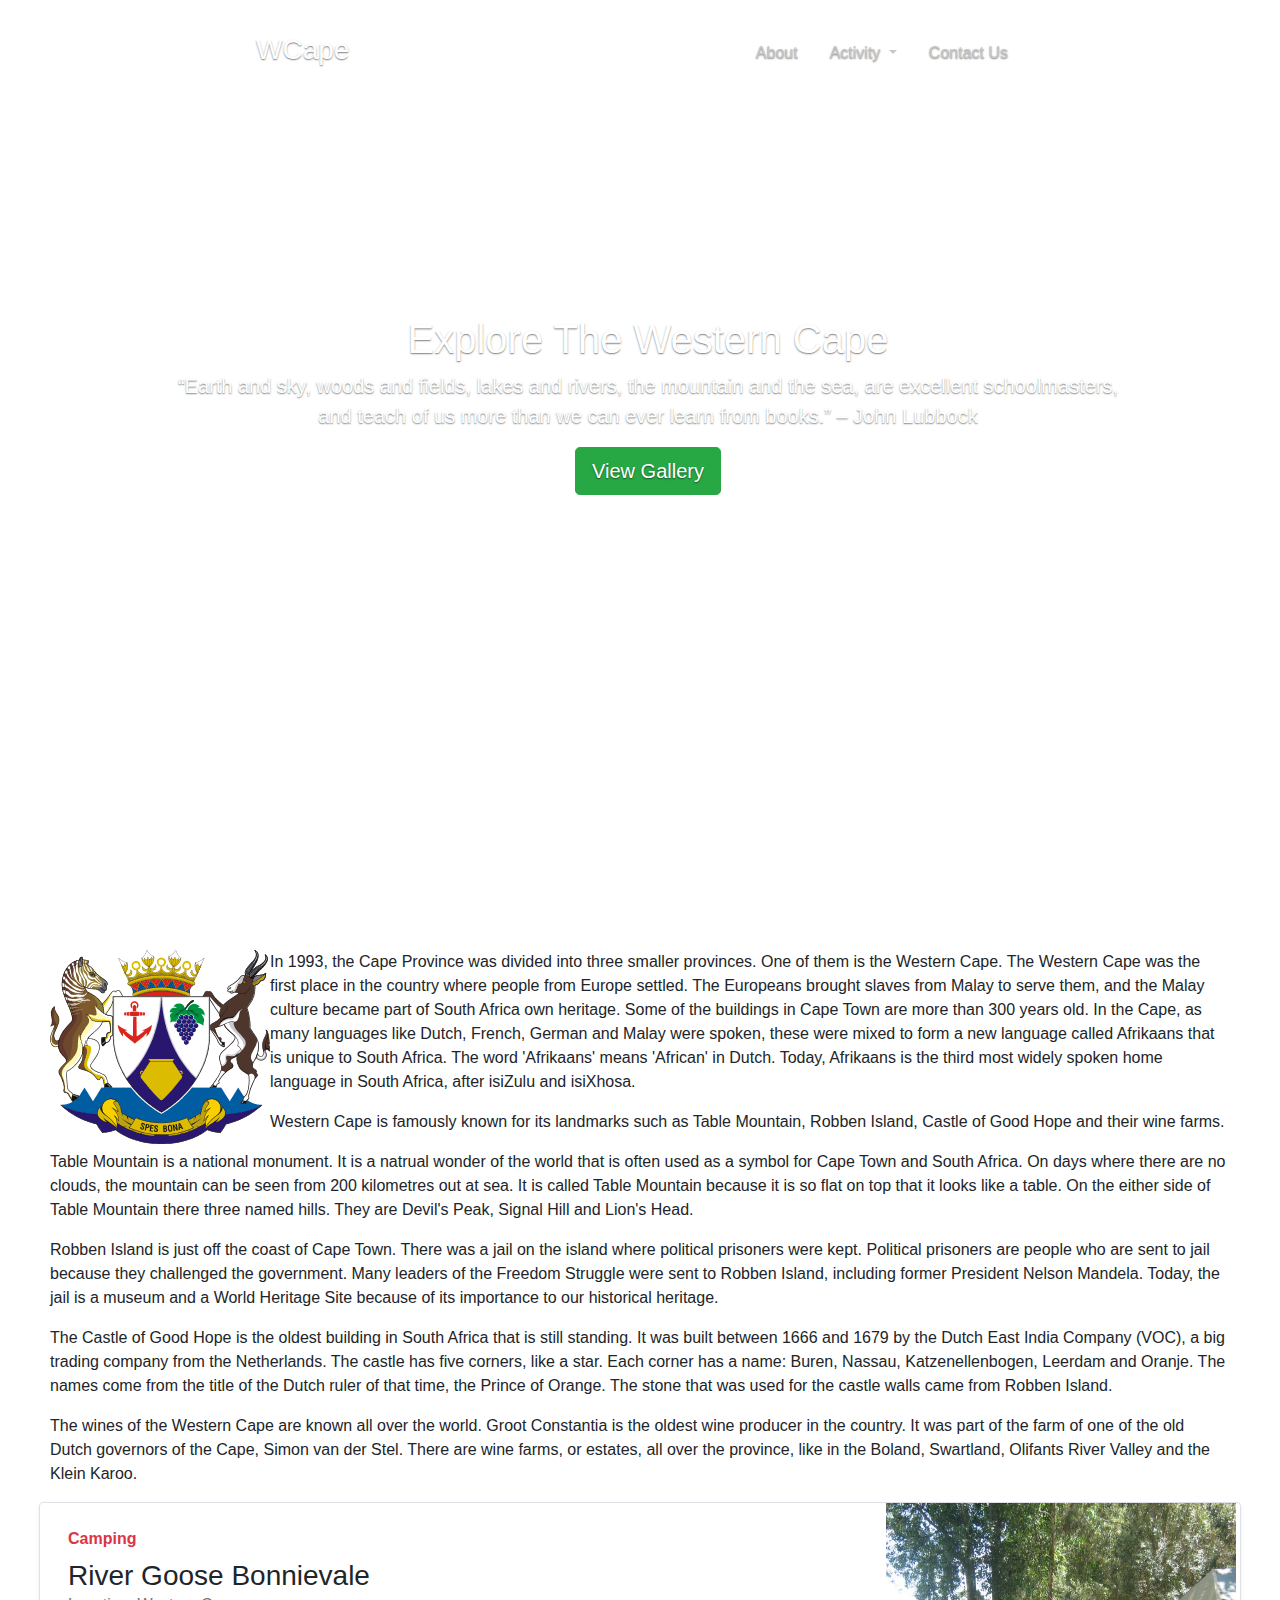
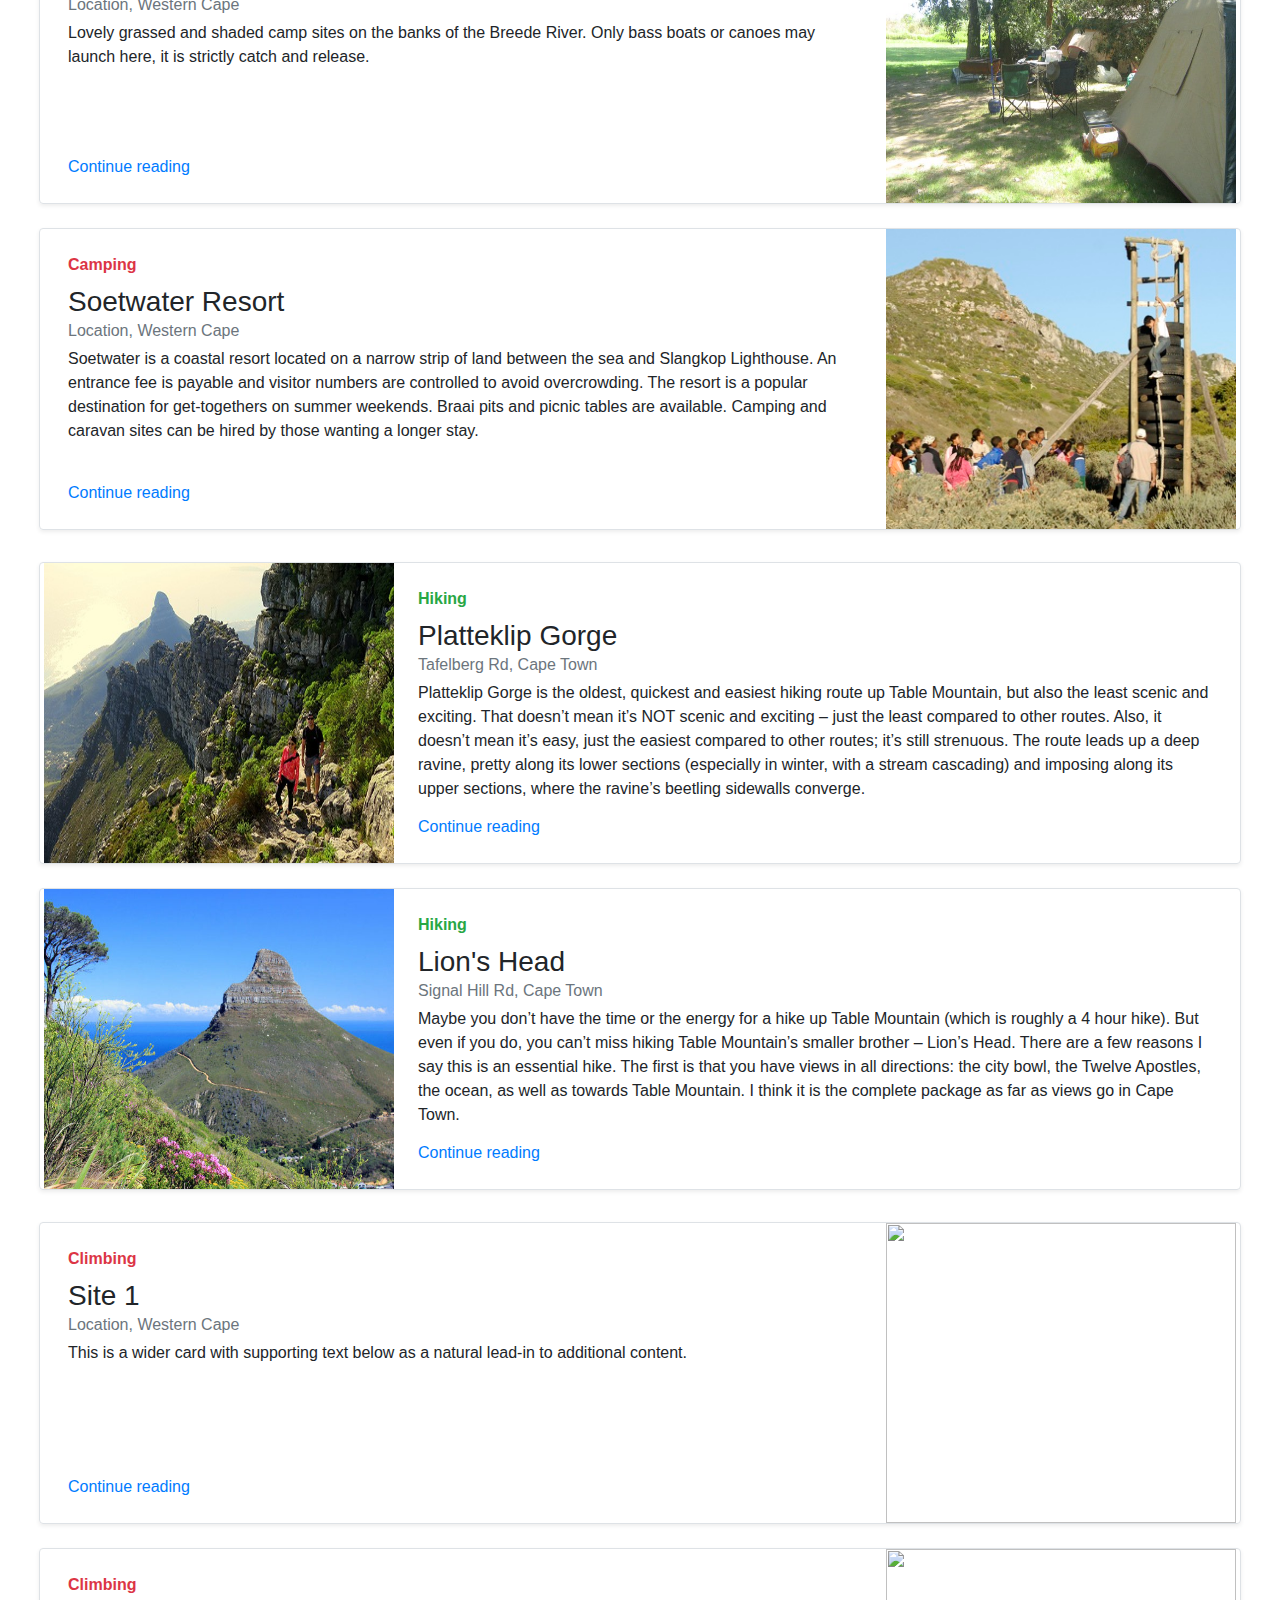
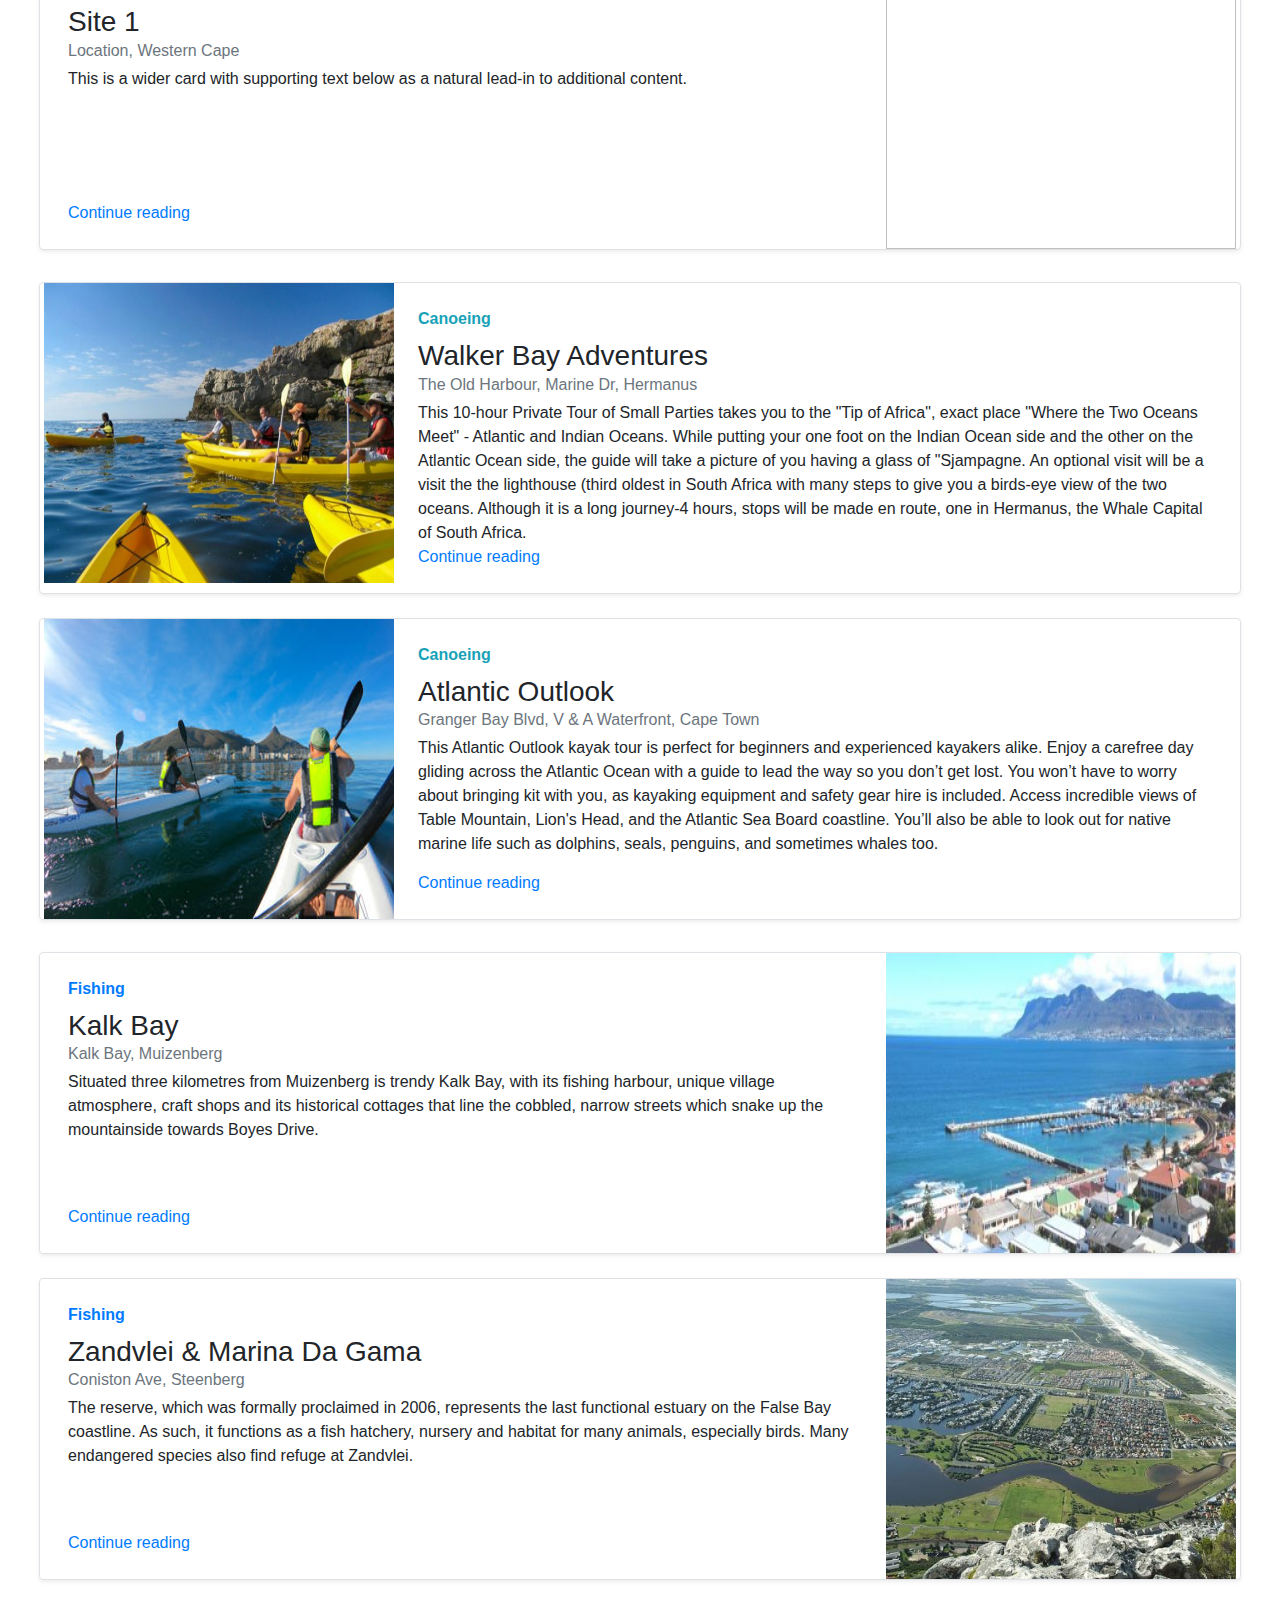
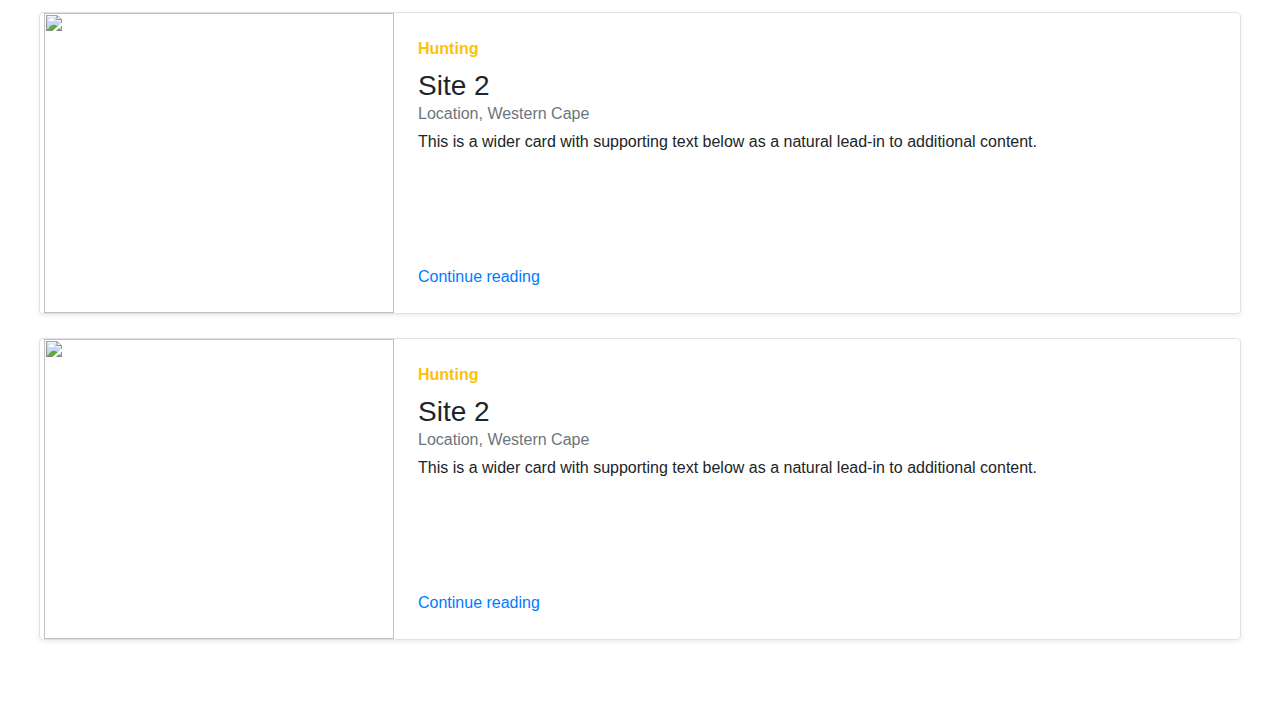
==== commit 4934286a: "navbar, jumbotron, form additions" ====
--- a/index.html
+++ b/index.html
@@ -56,9 +56,9 @@
     <!-- Outdoor Activities and About -->
     <main>
         <!-- Province History -->
-        <article id="about" class="provinceHistory">
+        <article id="about" class="about-western-cape">
             <section>
-                <img src="img/wc-coat-of-arms/coat-of-arm-1.png" alt="WESTERN CAPE COAT OF ARMS" class="imgAbout">
+                <img src="img/wc-coat-of-arms/coat-of-arm-1.png" alt="WESTERN CAPE COAT OF ARMS" class="coat-of-arms">
             </section>
 
             <section>
@@ -385,9 +385,7 @@
     </main>
 
     <!-- Start of footer -->
-    <footer>
-        Bootstrap Designs <i class="far fa-copyright"></i> and Brought To Life by Tabile Khume, 2019.
-    </footer>
-        <!-- End of footer -->
+    
+    <!-- End of footer -->
 </body>
 </html>--- a/css/main.css
+++ b/css/main.css
@@ -1,5 +1,49 @@
 @import url("https://fonts.googleapis.com/css?family=Poppins|Ubuntu:300|Work+Sans");
 @import url("https://cdnjs.cloudflare.com/ajax/libs/font-awesome/4.7.0/css/font-awesome.min.css");
+.submit-btn {
+  display: inline-block;
+  text-align: center;
+  border: 1px solid transparent;
+  padding: .375rem .75rem;
+  font-size: 1rem;
+  border-radius: .25rem;
+  background: #4f4f50;
+  color: white;
+  padding: 15px 20px;
+  border: none;
+  cursor: pointer;
+  width: 100%;
+  opacity: 0.9; }
+  .submit-btn :hover {
+    opacity: 1; }
+
+.icon {
+  padding: 10px;
+  background: #4f4f50;
+  color: white;
+  min-width: 50px;
+  text-align: center; }
+
+.fab:hover {
+  opacity: 0.7; }
+
+.fa-facebook,
+.fa-twitter,
+.fa-google,
+.fa-linkedin,
+.fa-youtube,
+.fa-instagram {
+  background: #4f4f50;
+  color: white;
+  padding: .6em;
+  font-size: 1em;
+  text-align: center;
+  text-decoration: none; }
+
+* {
+  scroll-behavior: smooth;
+  box-sizing: border-box; }
+
 body {
   margin: 0 auto; }
 
@@ -7,13 +51,13 @@
   height: auto;
   padding: 50px; }
 
-footer {
-  background: #123800;
-  color: white;
-  text-align: center;
-  height: auto;
-  padding: 20px;
-  font-family: "Work Sans", sans-serif; }
+form {
+  max-width: 33%;
+  margin: 3% 5% 5% 60%; }
+
+textarea {
+  height: 220px;
+  width: relative; }
 
 .home {
   height: 100vh;
@@ -40,6 +84,9 @@
   position: absolute;
   top: 35%;
   padding: 0 150px; }
+
+.coat-of-arms {
+  float: left; }
 
 .card {
   width: 100%;
@@ -62,6 +109,62 @@
   flex-grow: 1;
   max-width: 80%; }
 
+.page-hero {
+  background: #4f4f50 !important;
+  color: white; }
+
+.nav-links {
+  position: absolute;
+  right: 5vw; }
+
+.gallery-main {
+  padding: 50px 10vw; }
+
+.body-contact {
+  margin: 0 auto;
+  font-family: Arial, Helvetica, sans-serif;
+  color: beige;
+  background: url(../img/contact_form-bgimg.jpg);
+  background-size: cover;
+  background-repeat: no-repeat; }
+
+.input-container {
+  display: flex;
+  width: 100%;
+  margin-bottom: 15px; }
+
+.input-field {
+  width: 100%;
+  padding: 10px;
+  outline: none; }
+  .input-field :focus {
+    border: 2px solid #4f4f50; }
+
+.row {
+  display: -ms-flexbox;
+  /* IE10 */
+  display: flex;
+  -ms-flex-wrap: wrap;
+  /* IE10 */
+  flex-wrap: wrap;
+  padding: 0 4px; }
+
+/* Create four equal columns that sits next to each other */
+.column {
+  -ms-flex: 25%;
+  /* IE10 */
+  flex: 25%;
+  max-width: 25%;
+  padding: 0 4px; }
+
+.column img {
+  margin-top: 8px;
+  vertical-align: middle; }
+
+@media screen and (max-width: 1024px) {
+  form {
+    max-width: 50%;
+    margin: 3% 5% 5% auto; } }
 @media screen and (max-width: 768px) {
   .initials {
     left: 10vw; }
@@ -70,7 +173,15 @@
     right: 10vw; }
 
   .title {
-    padding: 0 50px; } }
+    padding: 0 50px; }
+
+  .body-contact {
+    background-position-x: 50%;
+    background-position-y: 50%; }
+
+  form {
+    max-width: 100%;
+    margin: 5%; } }
 @media screen and (max-width: 501px) {
   .initials {
     left: 43vw; }
@@ -83,7 +194,10 @@
     font-size: 2em; }
 
   .quote {
-    font-size: 0.9em !important; } }
+    font-size: 0.9em !important; }
+
+  .coat-of-arms {
+    width: 100%; } }
 @media screen and (max-width: 425px) {
   .initials {
     left: 41vw; }
@@ -111,5 +225,19 @@
 
   .navBar {
     right: 6vw; } }
+@media screen and (max-width: 991px) {
+  .nav-links {
+    position: initial;
+    right: 0; } }
+/* Responsive layout - makes a two column-layout instead of four columns */
+@media screen and (max-width: 800px) {
+  .column {
+    flex: 50%;
+    max-width: 50%; } }
+/* Responsive layout - makes the two columns stack on top of each other instead of next to each other */
+@media screen and (max-width: 600px) {
+  .column {
+    flex: 100%;
+    max-width: 100%; } }
 
 /*# sourceMappingURL=main.css.map */
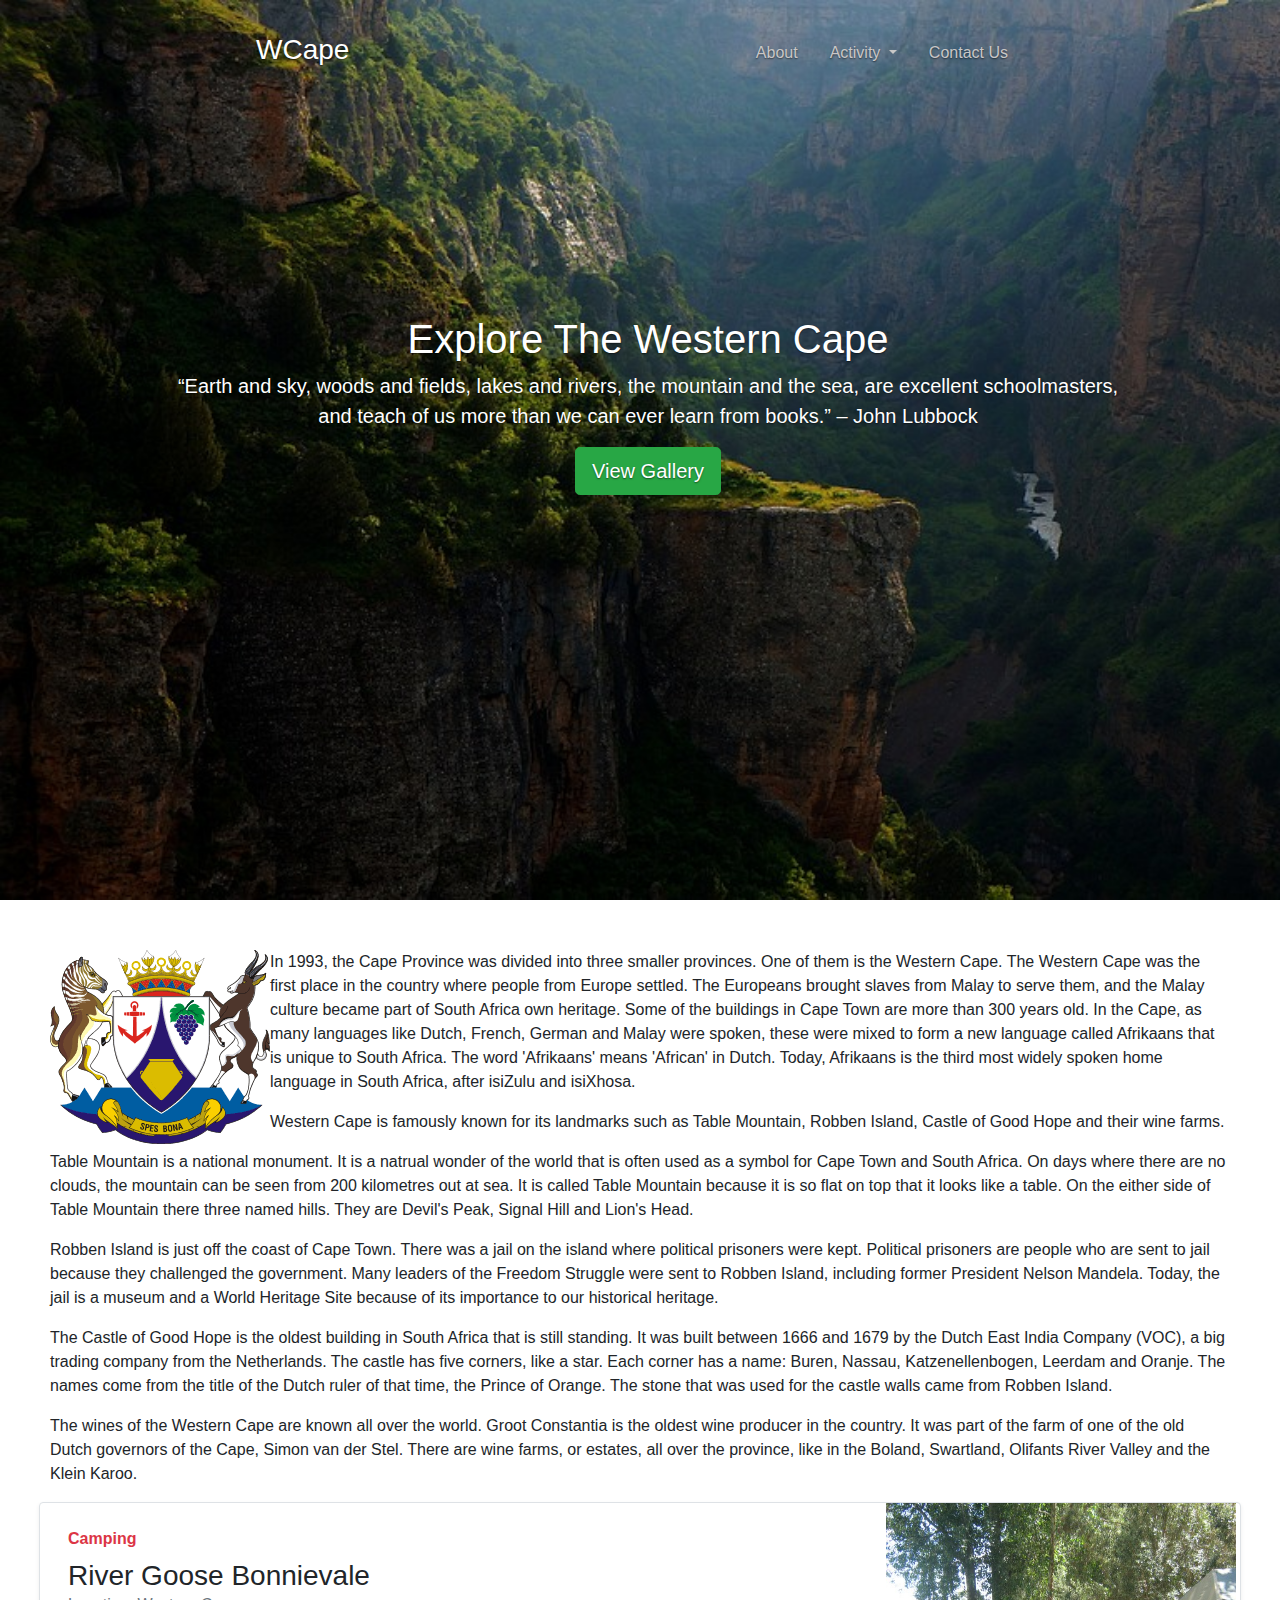
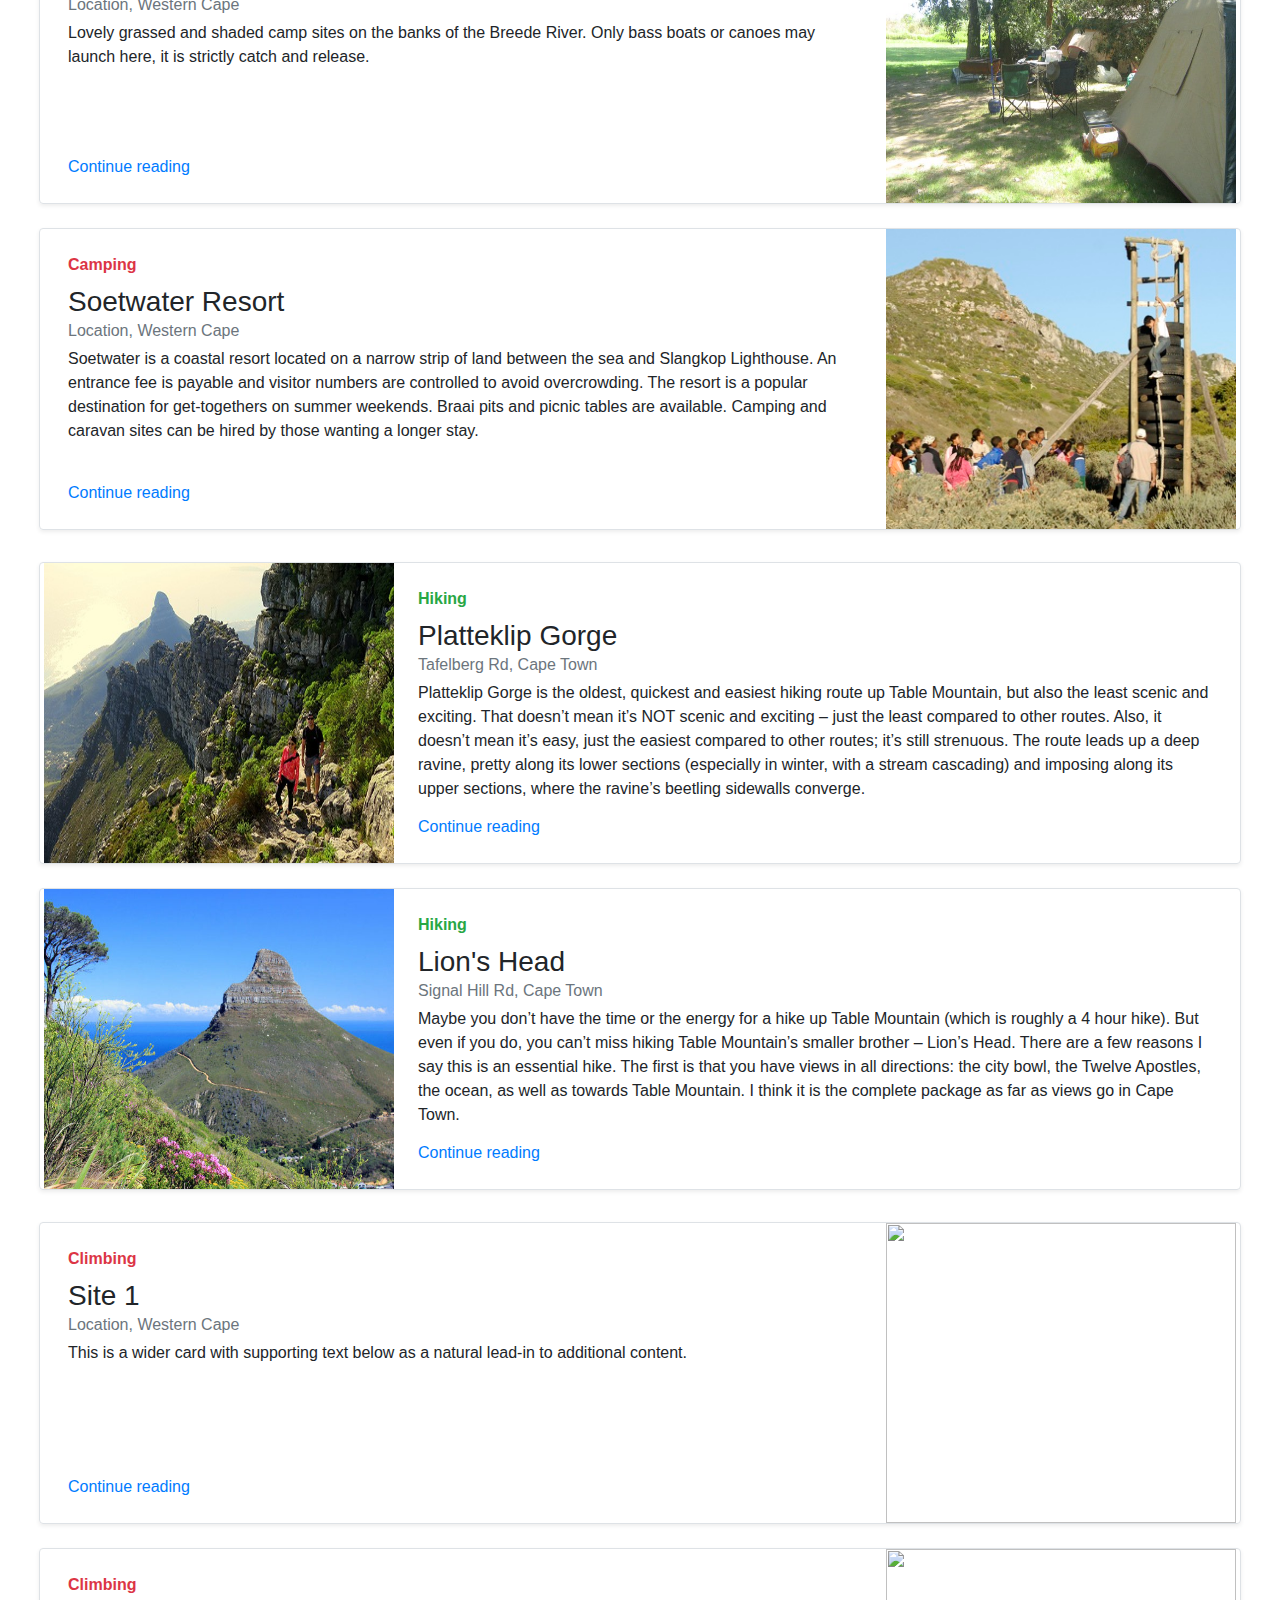
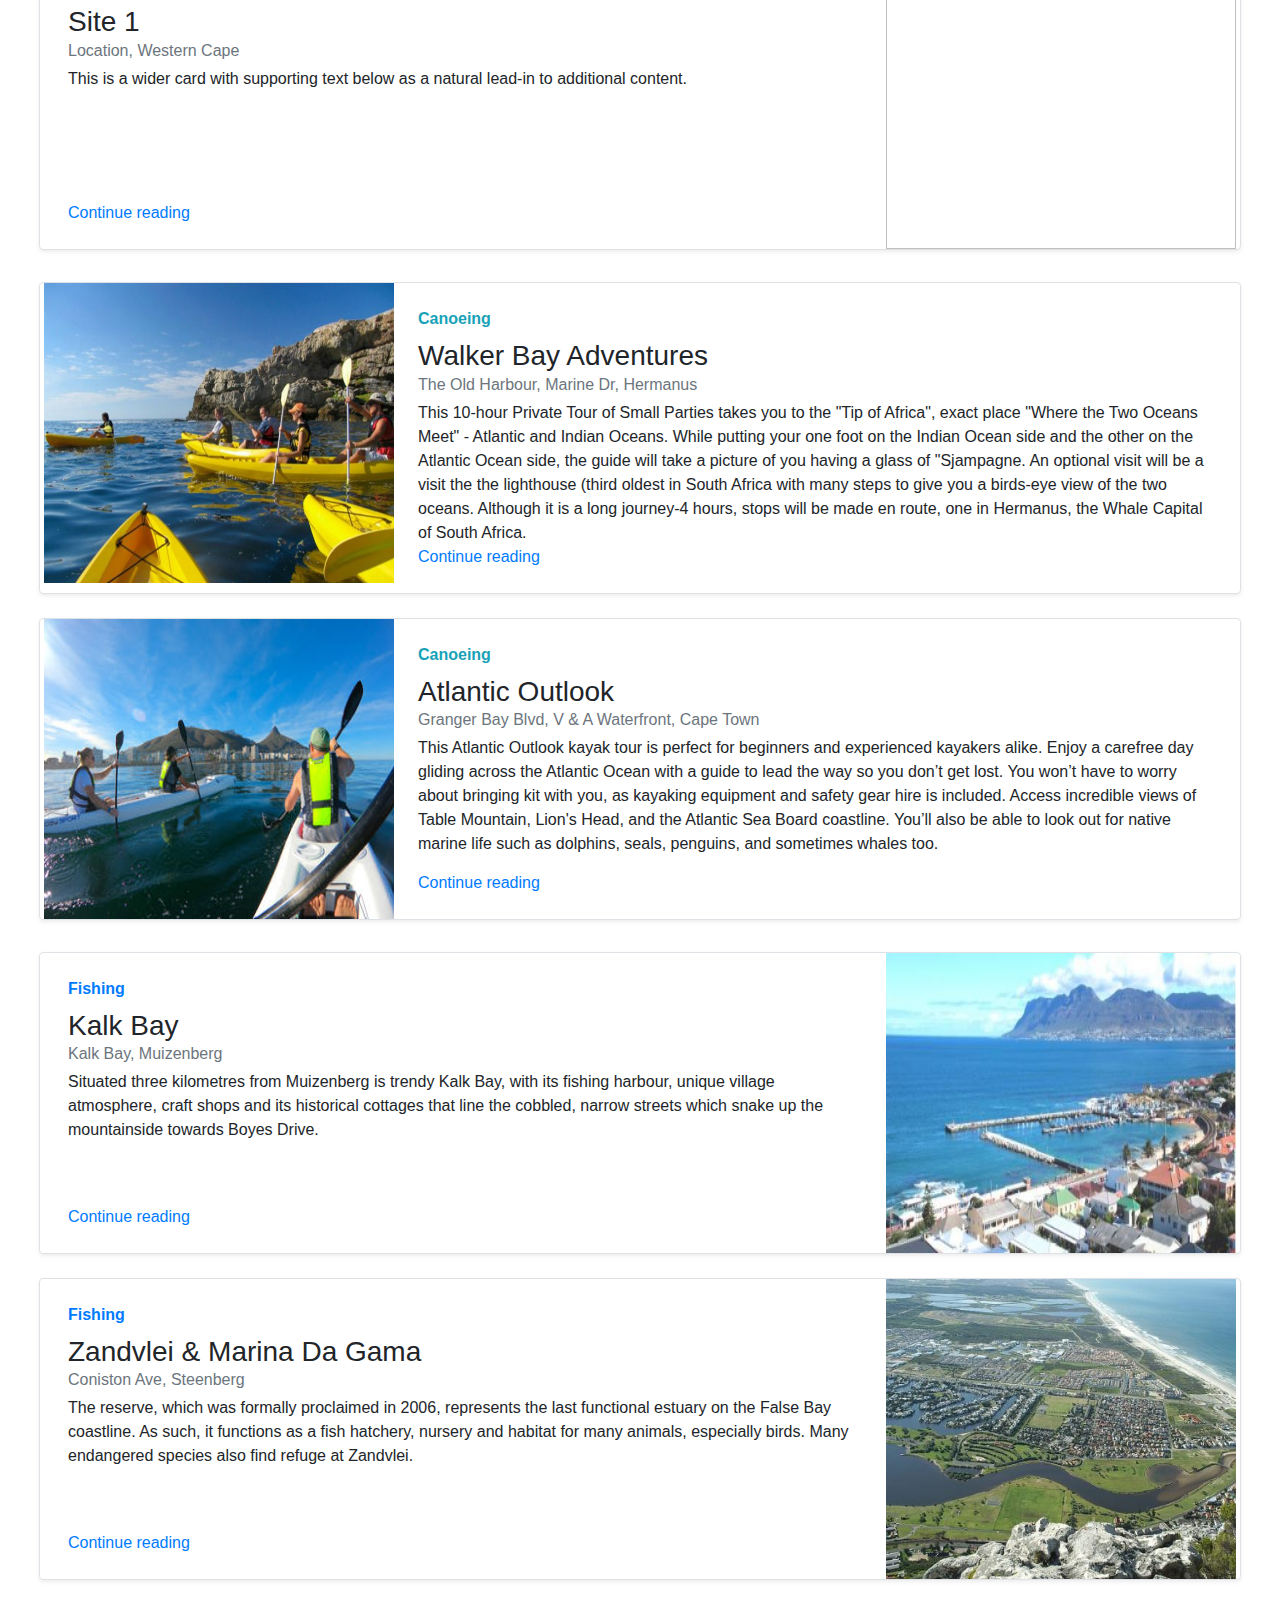
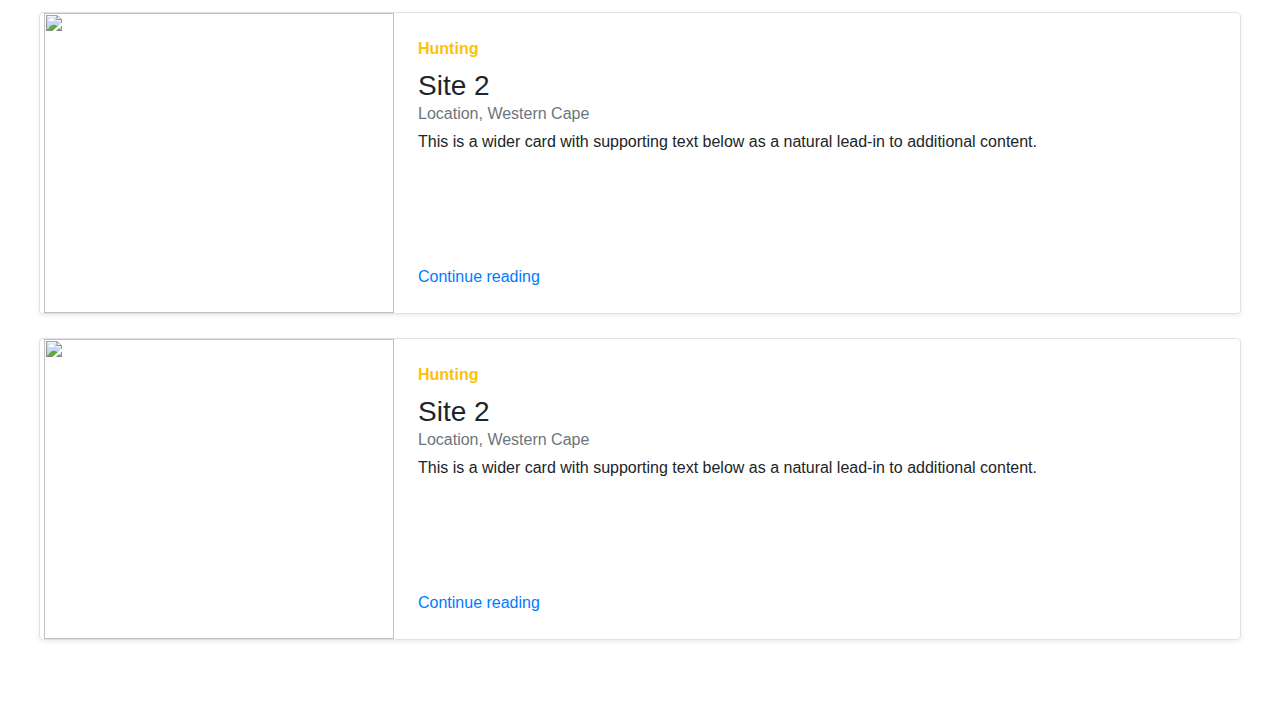
==== commit 877f6c1d: "back to top button added" ====
--- a/index.html
+++ b/index.html
@@ -53,6 +53,9 @@
         </div>
     </section>
 
+    <!-- Back to top button -->
+    <button onclick="topFunction()" id="back-to-top-btn" title="Go to top" class="btn-success"><i class="fas fa-arrow-up"></i></button>
+
     <!-- Outdoor Activities and About -->
     <main>
         <!-- Province History -->
@@ -387,5 +390,7 @@
     <!-- Start of footer -->
     
     <!-- End of footer -->
+
+    <script src="js/functions.js"></script>
 </body>
 </html>--- a/css/main.css
+++ b/css/main.css
@@ -1,5 +1,18 @@
 @import url("https://fonts.googleapis.com/css?family=Poppins|Ubuntu:300|Work+Sans");
 @import url("https://cdnjs.cloudflare.com/ajax/libs/font-awesome/4.7.0/css/font-awesome.min.css");
+#back-to-top-btn {
+  display: none;
+  position: fixed;
+  bottom: 20px;
+  right: 30px;
+  z-index: 99;
+  font-size: 18px;
+  border: none;
+  outline: none;
+  cursor: pointer;
+  padding: 15px;
+  border-radius: 100%; }
+
 .submit-btn {
   display: inline-block;
   text-align: center;
@@ -61,7 +74,7 @@
 
 .home {
   height: 100vh;
-  background: url("https://cdn.pixabay.com/photo/2016/10/14/19/21/canyon-1740973_960_720.jpg");
+  background: url(../img/canyon-1740973_960_720.jpg);
   background-size: cover;
   background-repeat: no-repeat;
   color: #fff;
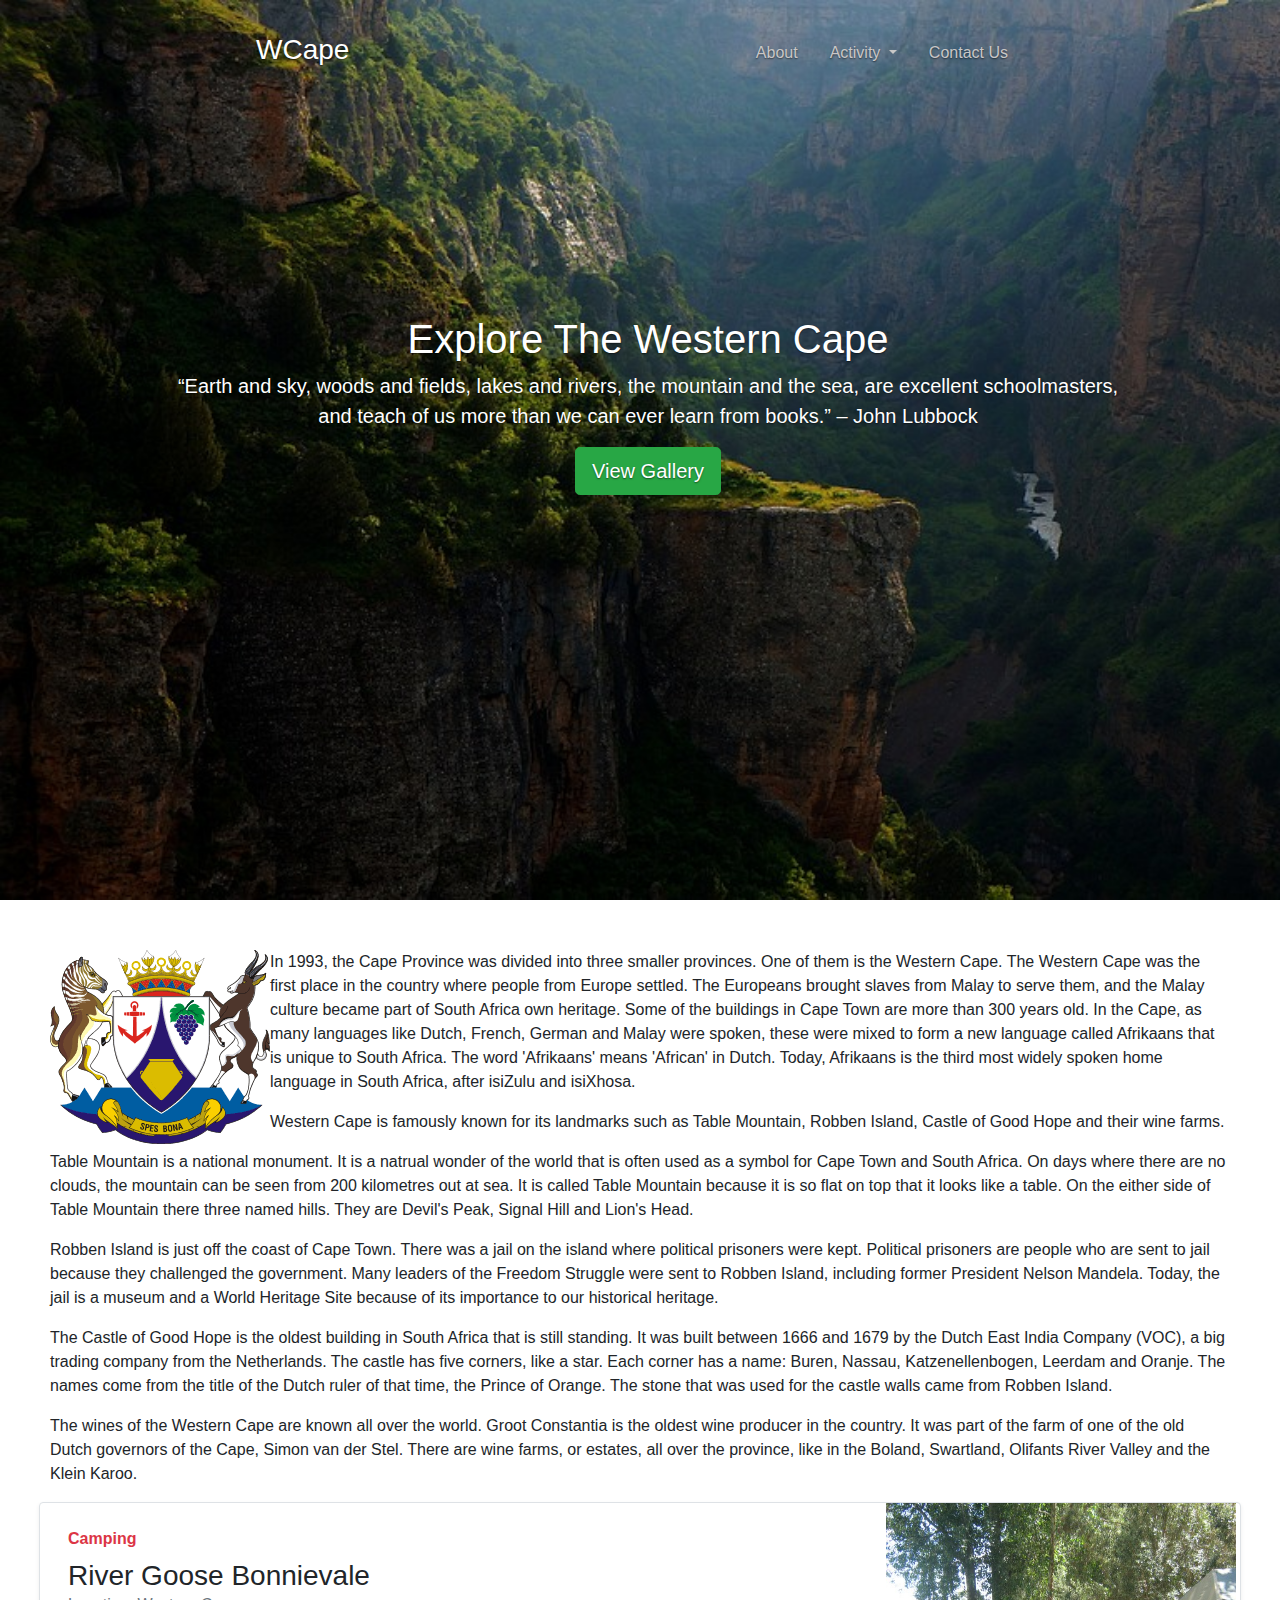
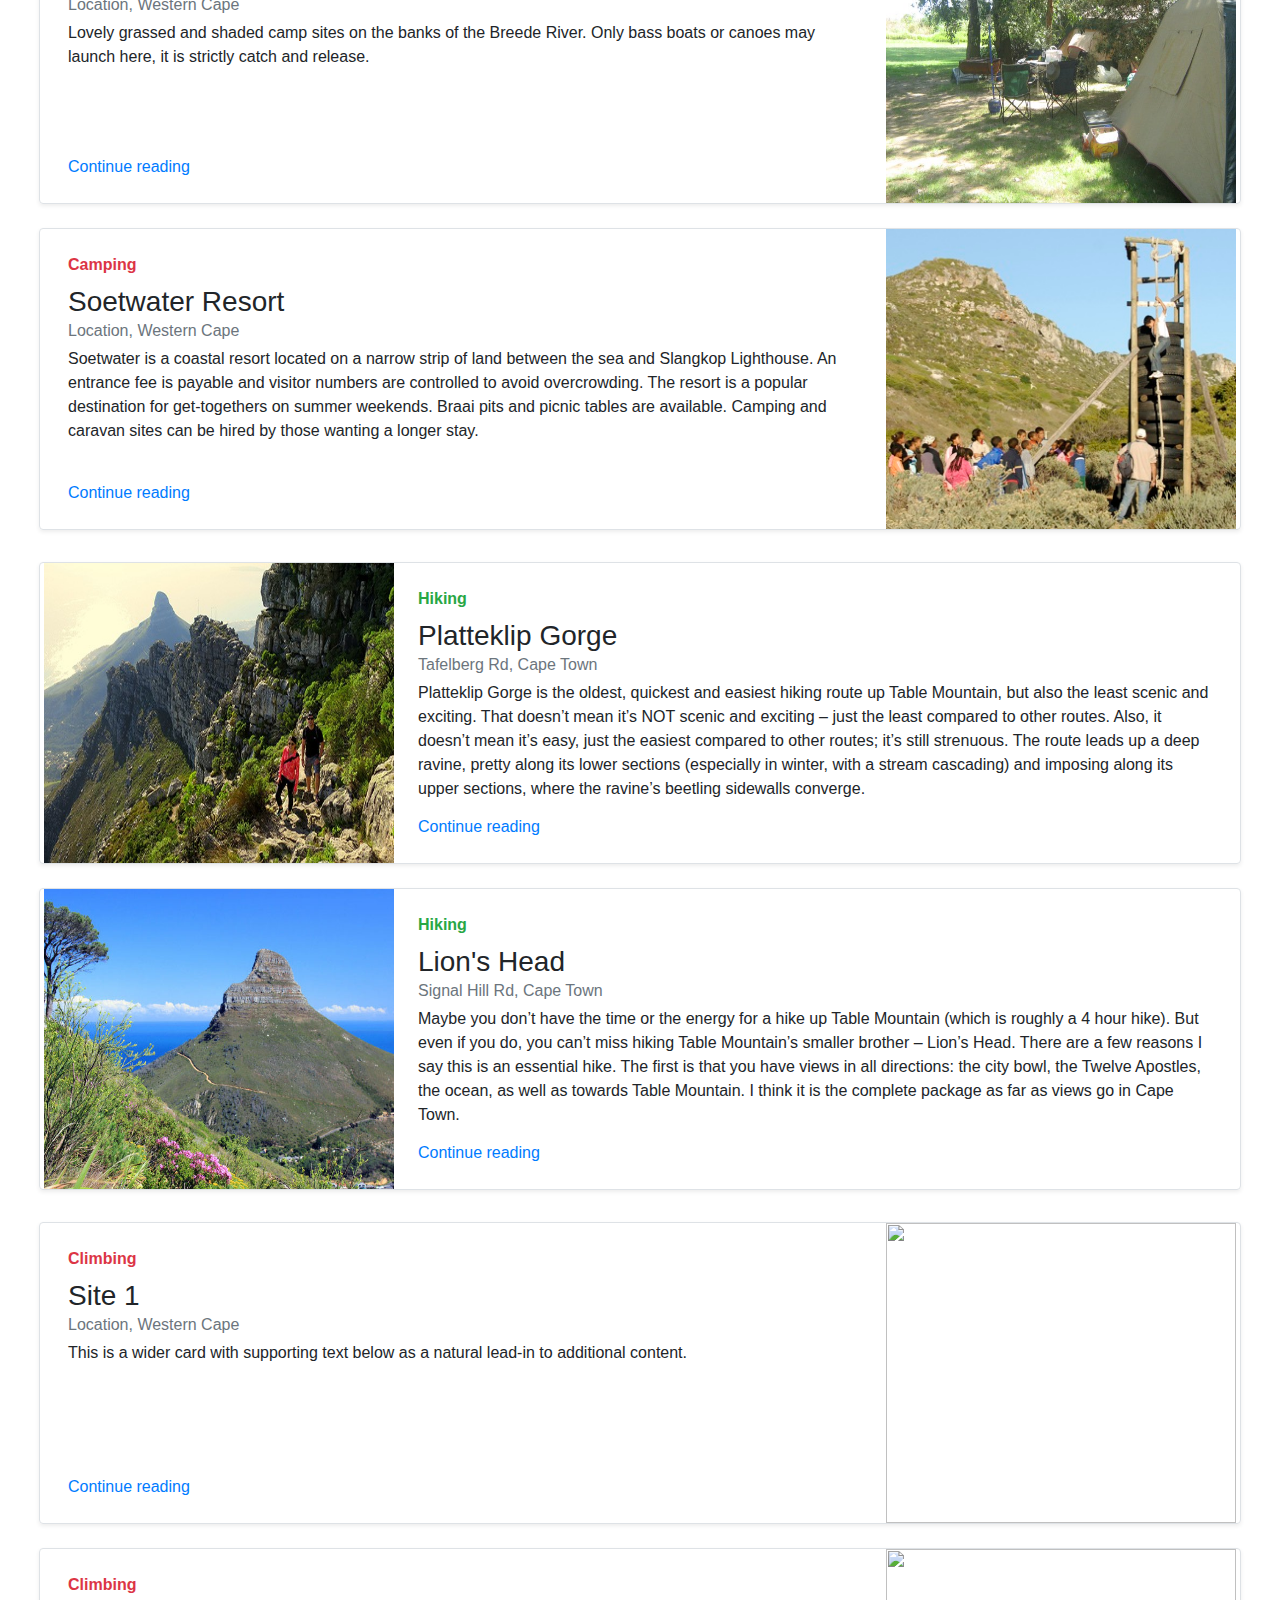
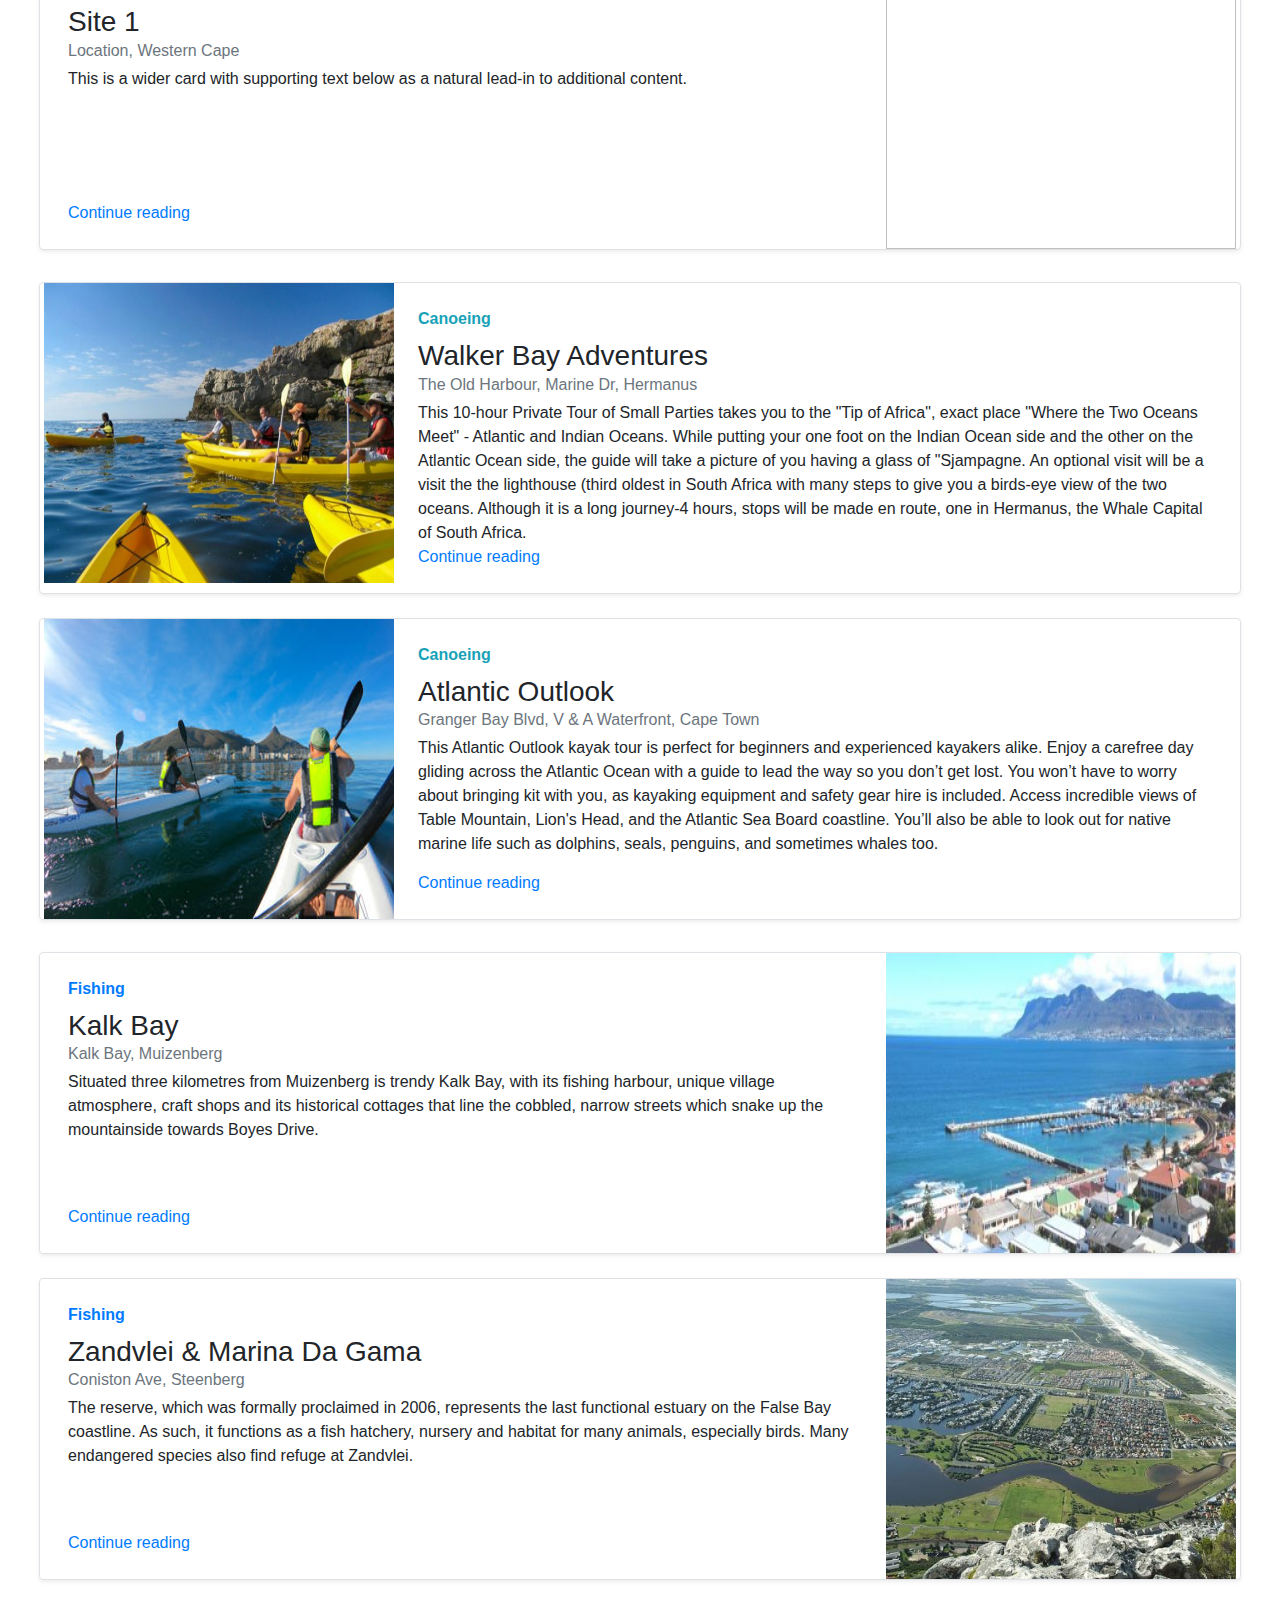
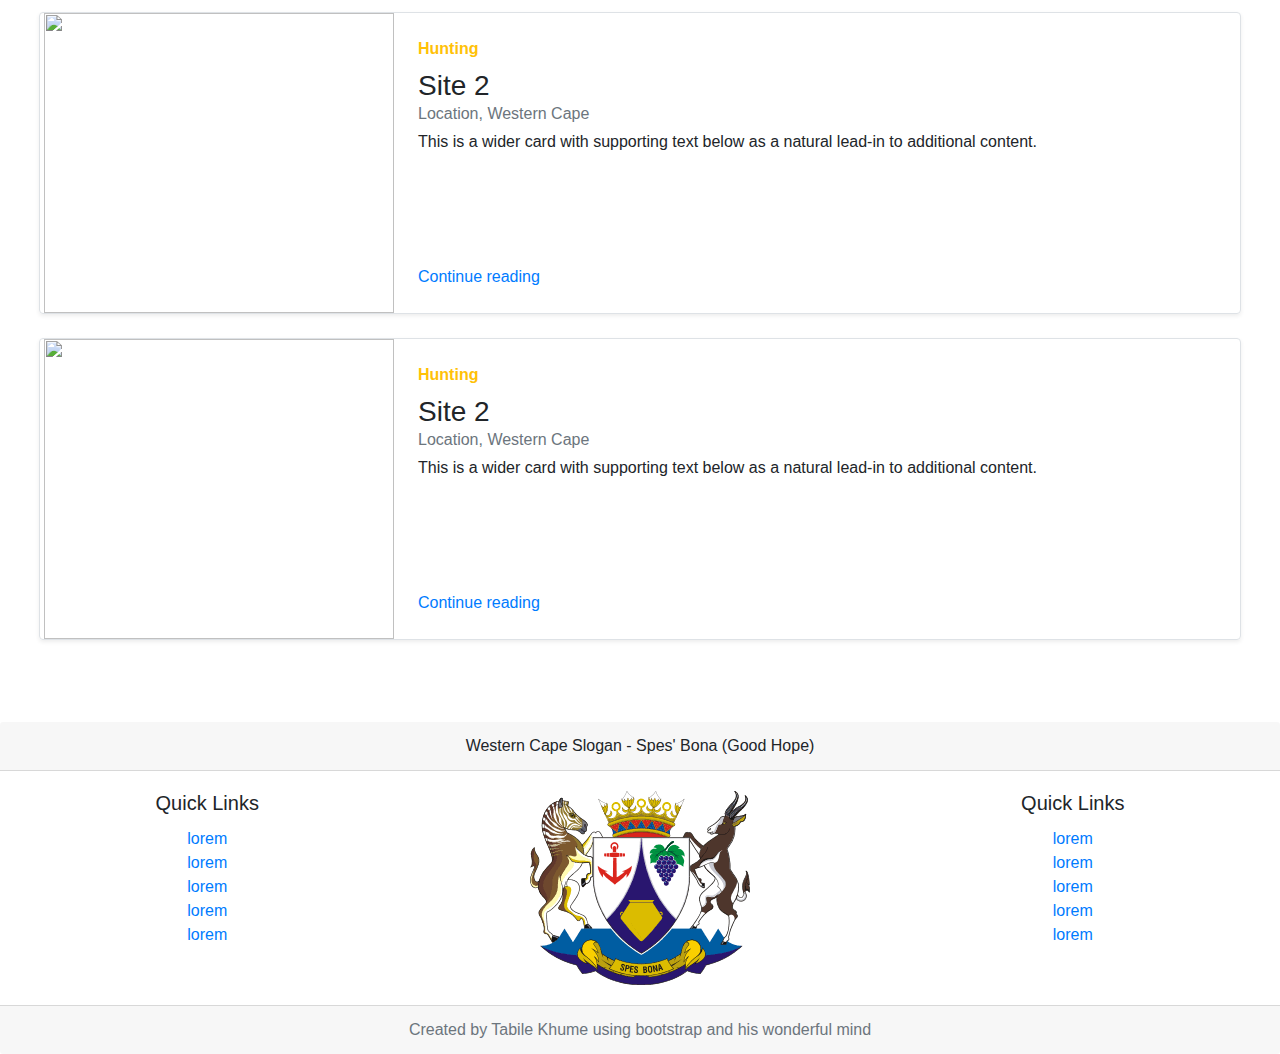
==== commit f3bc4937: "added footer" ====
--- a/index.html
+++ b/index.html
@@ -25,7 +25,7 @@
                     <h3 class="masthead-brand initials">WCape</h3>
 
                     <nav class="nav nav-masthead justify-content-center navBar">
-                        <a class="nav-link active" href="#">About</a>
+                        <a class="nav-link active" href="#about">About</a>
                         <a class="dropdown" href="#">
                             <div class="nav-link dropdown-toggle" role="button" id="dropdownMenuLink" data-toggle="dropdown" aria-haspopup="true" aria-expanded="false">
                                 Activity
@@ -388,7 +388,37 @@
     </main>
 
     <!-- Start of footer -->
-    
+    <footer class="card text-center">
+        <div class="card-header">
+          Western Cape Slogan - Spes' Bona (Good Hope)
+        </div>
+
+        <div class="card-body grid-container">
+            <section>
+                <h5 class="card-title">Quick Links</h5>
+                <div><a href="#" class="card-text">lorem</a></div>
+                <div><a href="#" class="card-text">lorem</a></div>
+                <div><a href="#" class="card-text">lorem</a></div>
+                <div><a href="#" class="card-text">lorem</a></div>
+                <div><a href="#" class="card-text">lorem</a></div>
+            </section>
+            <section>
+                <img src="img/wc-coat-of-arms/coat-of-arm-1.png" alt="">
+            </section>
+            <section>
+                <h5 class="card-title">Quick Links</h5>
+                <div><a href="#" class="card-text">lorem</a></div>
+                <div><a href="#" class="card-text">lorem</a></div>
+                <div><a href="#" class="card-text">lorem</a></div>
+                <div><a href="#" class="card-text">lorem</a></div>
+                <div><a href="#" class="card-text">lorem</a></div>
+            </section>
+        </div>
+
+        <div class="card-footer text-muted">
+            Created by Tabile Khume using bootstrap and his wonderful mind
+        </div>
+    </footer>
     <!-- End of footer -->
 
     <script src="js/functions.js"></script>
--- a/css/main.css
+++ b/css/main.css
@@ -6,11 +6,11 @@
   bottom: 20px;
   right: 30px;
   z-index: 99;
-  font-size: 18px;
+  font-size: 10px;
   border: none;
   outline: none;
   cursor: pointer;
-  padding: 15px;
+  padding: 10px;
   border-radius: 100%; }
 
 .submit-btn {
@@ -173,6 +173,10 @@
 .column img {
   margin-top: 8px;
   vertical-align: middle; }
+
+.grid-container {
+  display: grid;
+  grid-template-columns: auto auto auto; }
 
 @media screen and (max-width: 1024px) {
   form {
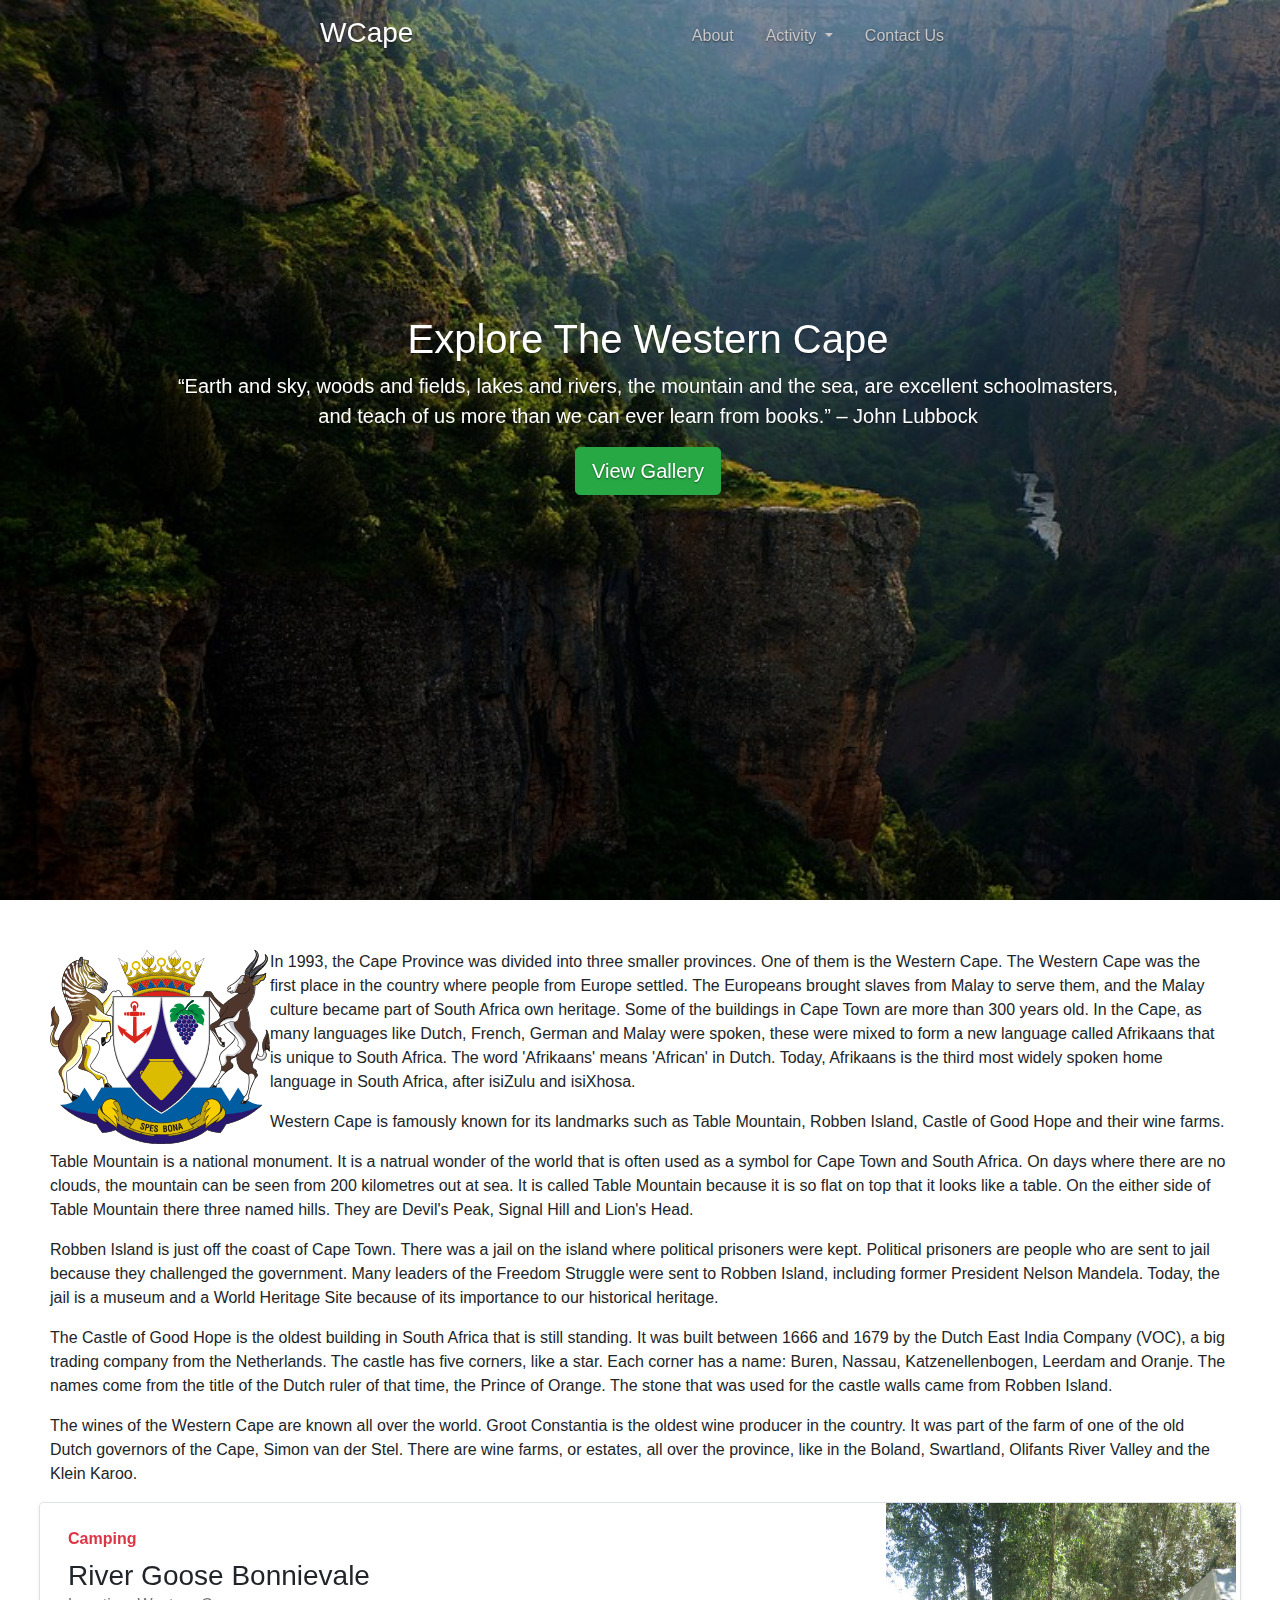
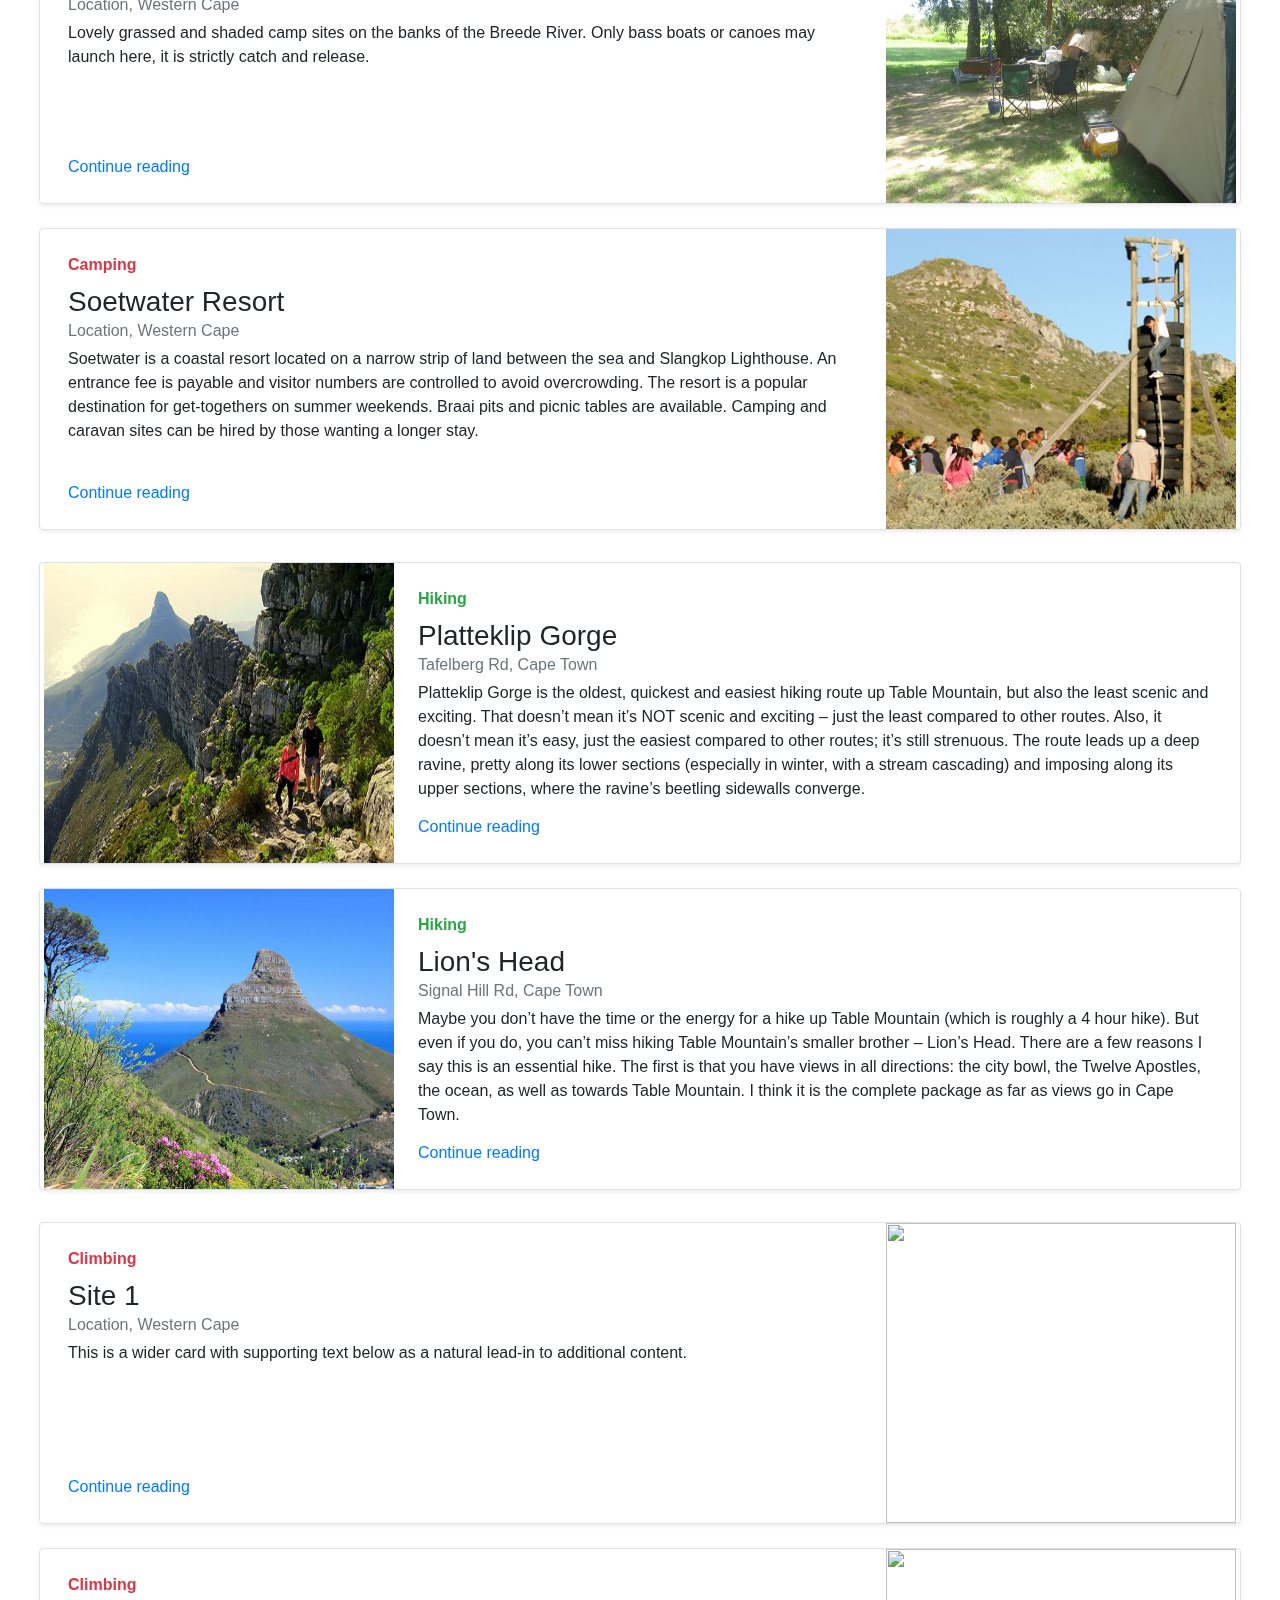
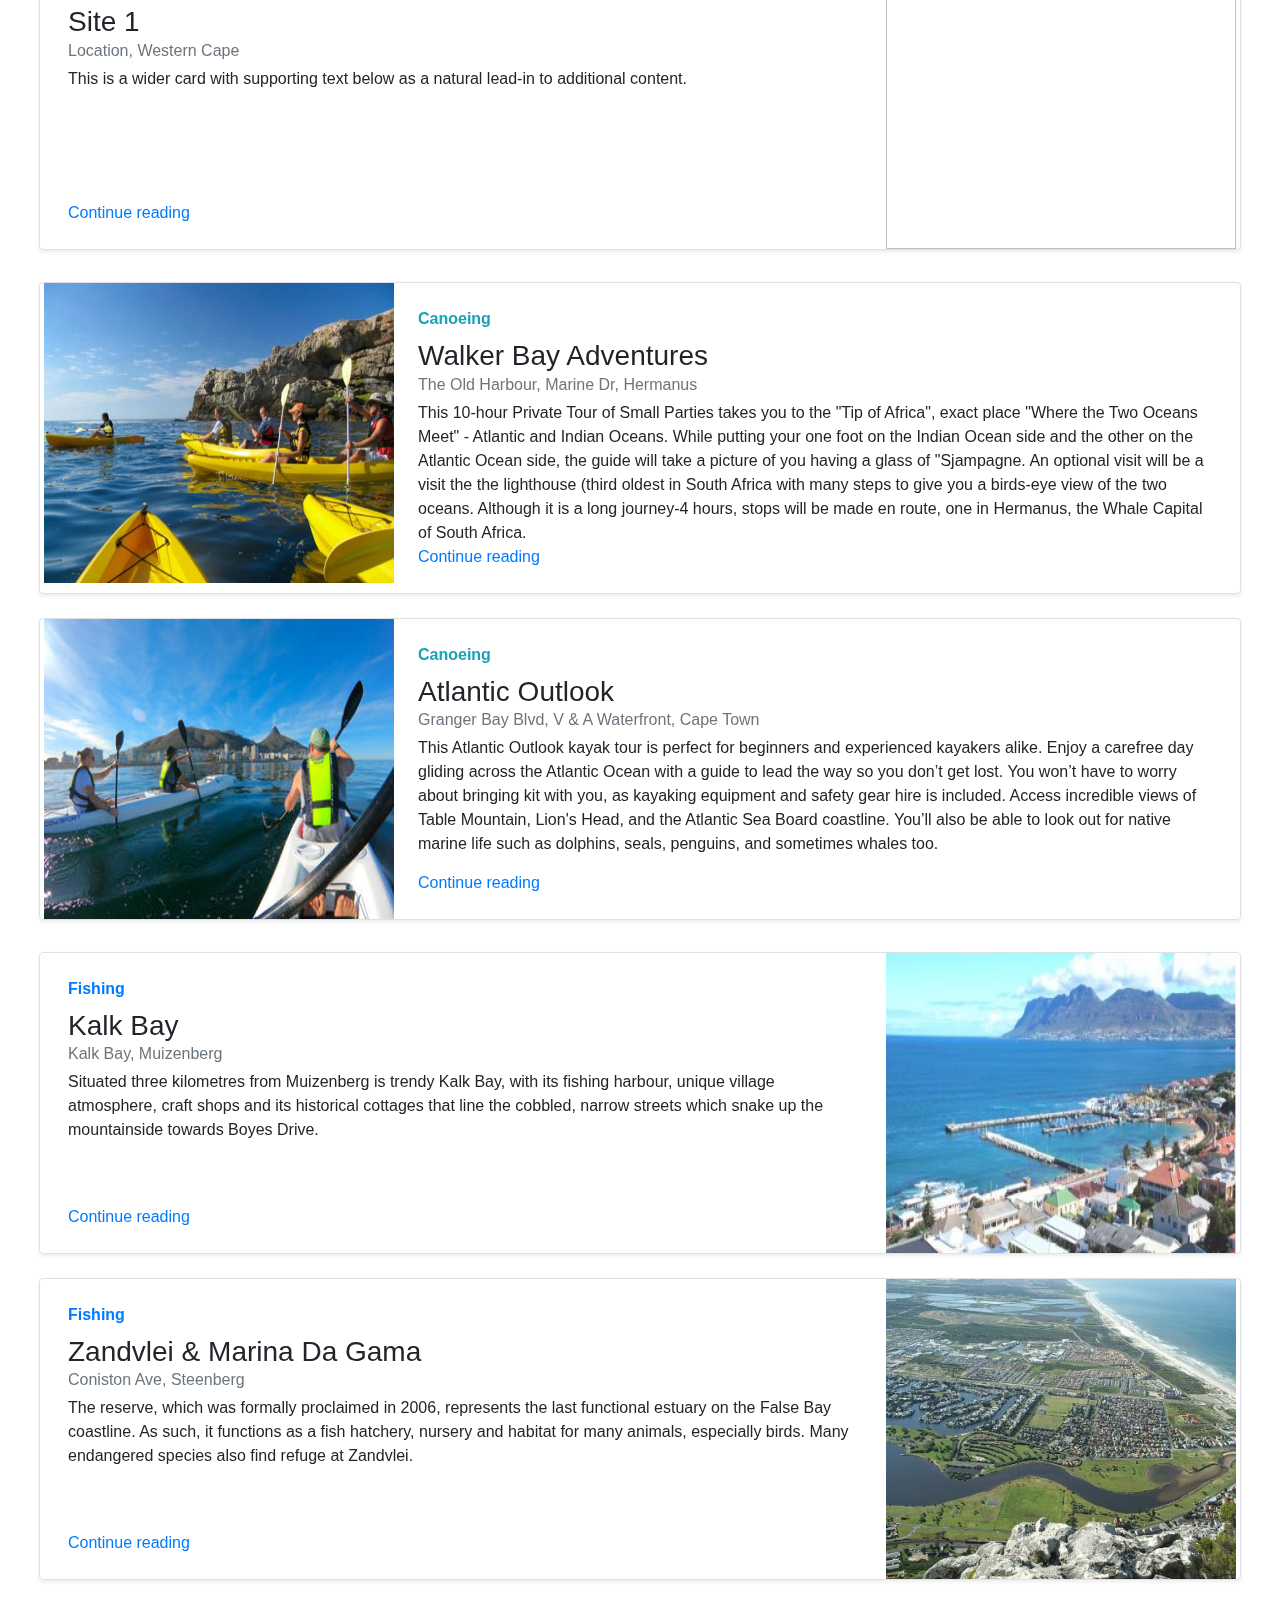
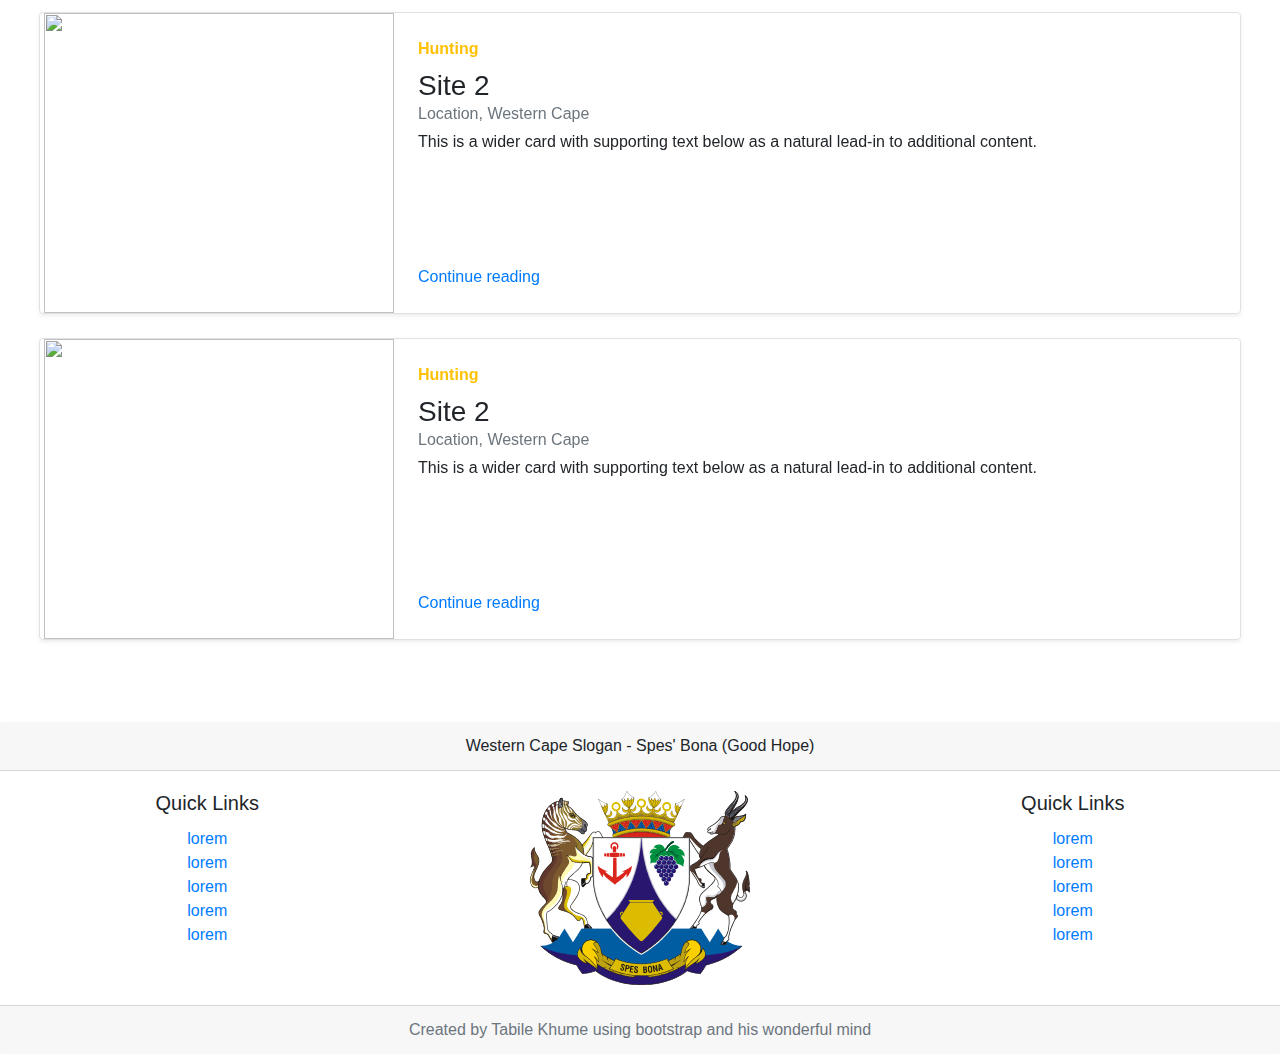
==== commit df8c712b: "navbar position fixed" ====
--- a/index.html
+++ b/index.html
@@ -22,7 +22,7 @@
         <div class="cover-container d-flex w-100 h-100 p-3 mx-auto flex-column">
             <section class="masthead mb-auto">
                 <div class="inner top-directories">
-                    <h3 class="masthead-brand initials">WCape</h3>
+                    <h3 class="masthead-brand logo">WCape</h3>
 
                     <nav class="nav nav-masthead justify-content-center navBar">
                         <a class="nav-link active" href="#about">About</a>
--- a/css/main.css
+++ b/css/main.css
@@ -6,12 +6,14 @@
   bottom: 20px;
   right: 30px;
   z-index: 99;
-  font-size: 10px;
+  width: 50px;
+  height: 50px;
   border: none;
   outline: none;
   cursor: pointer;
   padding: 10px;
-  border-radius: 100%; }
+  border-radius: 35px;
+  transition: all 0.3s ease; }
 
 .submit-btn {
   display: inline-block;
@@ -81,15 +83,18 @@
   text-shadow: 0 0.05rem 0.1rem rgba(0, 0, 0, 0.5); }
 
 .top-directories {
-  display: inline-flex; }
-
-.initials {
-  position: absolute;
-  left: 20vw; }
+  display: inline-flex;
+  position: fixed;
+  width: 100%; }
+
+.logo {
+  position: absolute;
+  left: -25vw; }
 
 .navBar {
   position: absolute;
-  right: 20vw; }
+  right: 75vw;
+  display: -webkit-box !important; }
   .navBar a {
     color: #c9c7c7; }
 
@@ -226,7 +231,10 @@
     font-size: 1.5em; }
 
   .quote {
-    font-size: 0.8em !important; } }
+    font-size: 0.8em !important; }
+
+  #back-to-top-btn {
+    font-size: 20px; } }
 @media screen and (max-width: 375px) {
   .initials {
     left: 40vw; }
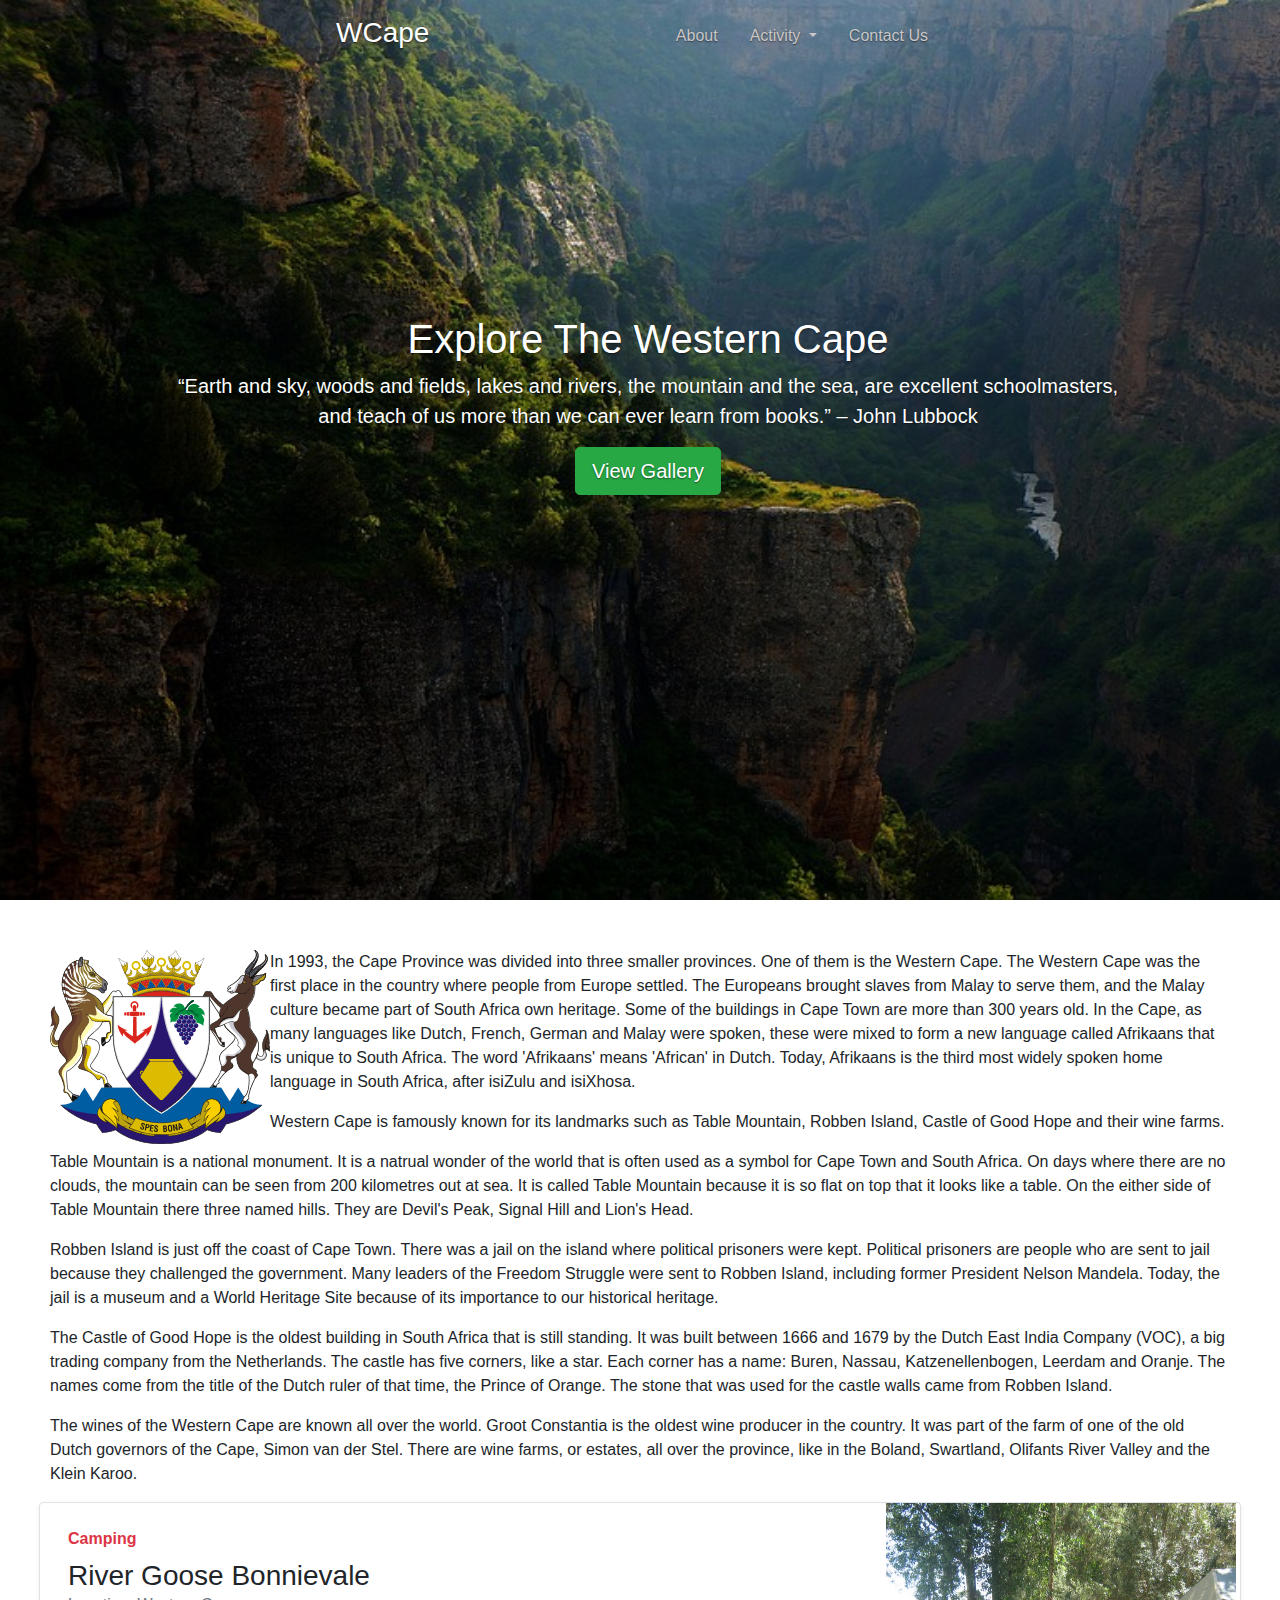
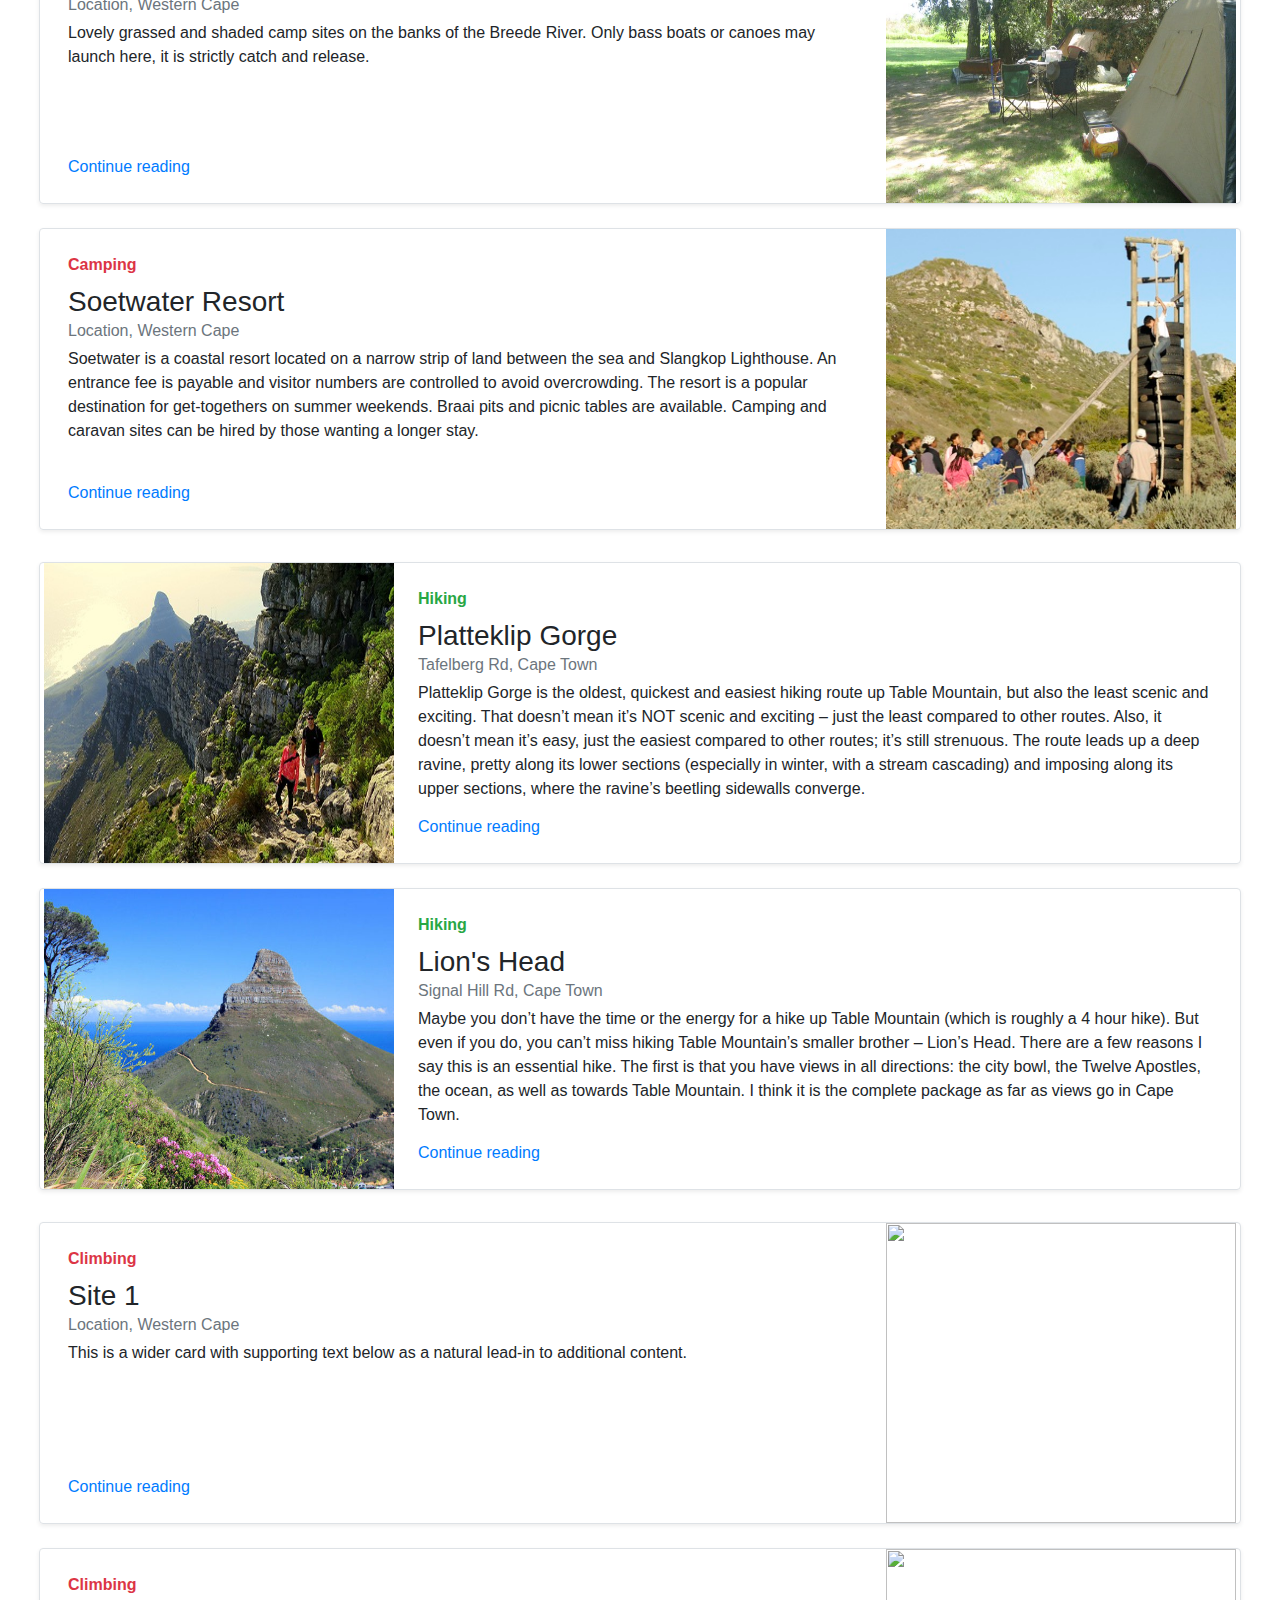
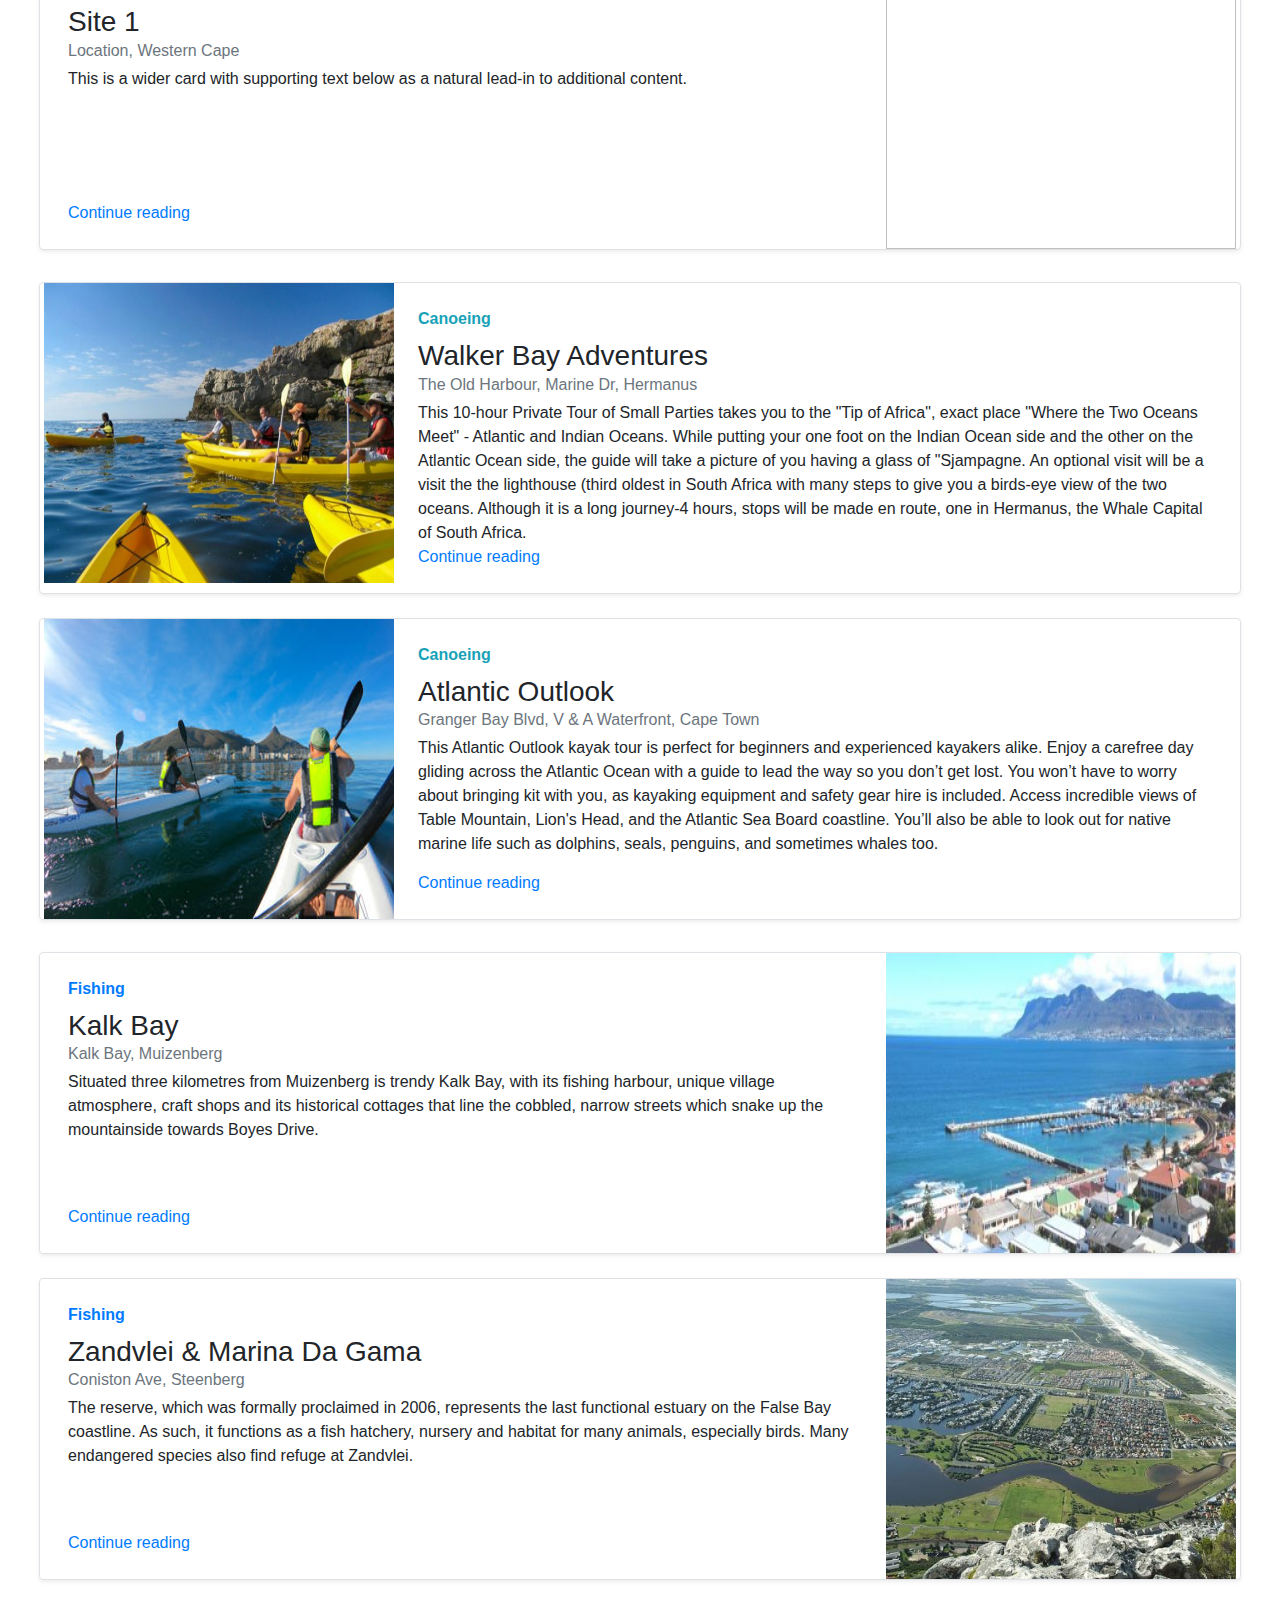
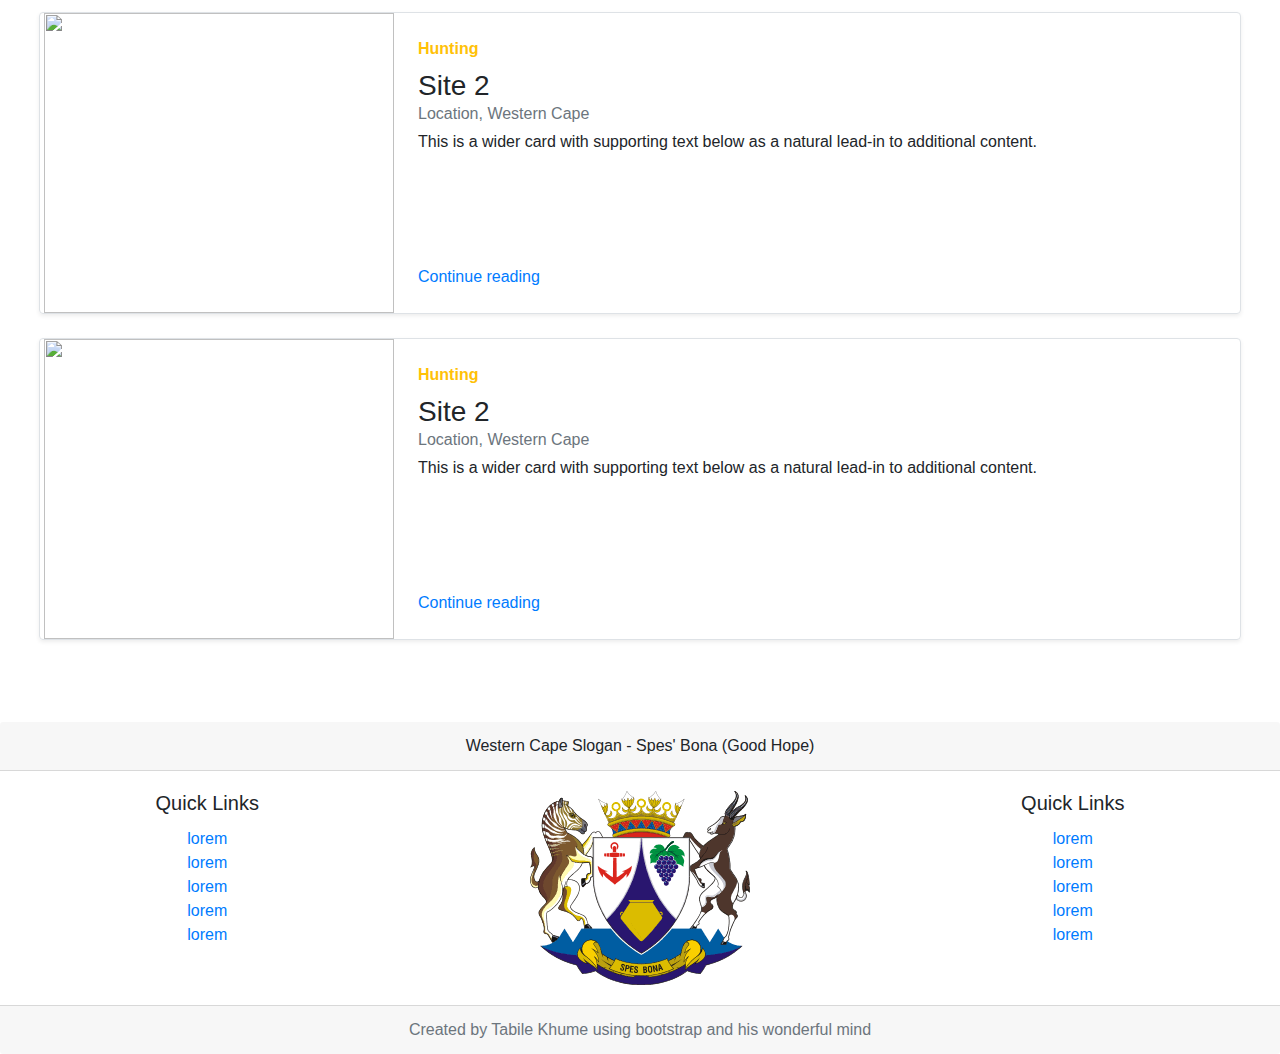
==== commit d330f359: "navbar position changed" ====
--- a/index.html
+++ b/index.html
@@ -21,25 +21,35 @@
     <section class="text-center home">
         <div class="cover-container d-flex w-100 h-100 p-3 mx-auto flex-column">
             <section class="masthead mb-auto">
-                <div class="inner top-directories">
+                <nav>
                     <h3 class="masthead-brand logo">WCape</h3>
 
-                    <nav class="nav nav-masthead justify-content-center navBar">
+                    <div class="nav nav-masthead justify-content-center nav-links-home">
                         <a class="nav-link active" href="#about">About</a>
-                        <a class="dropdown" href="#">
-                            <div class="nav-link dropdown-toggle" role="button" id="dropdownMenuLink" data-toggle="dropdown" aria-haspopup="true" aria-expanded="false">
-                                Activity
+                        <div class="dropdown">
+                            <a class="nav-link dropdown-toggle" href="#" role="button" id="dropdownMenuLink" data-toggle="dropdown" aria-haspopup="true" aria-expanded="false">
+                              Activity
+                            </a>
+                          
+                            <div class="dropdown-menu" aria-labelledby="dropdownMenuLink">
+                              <a class="dropdown-item" href="#">Camping</a>
+                              <div class="dropdown-divider"></div>
+                              <a class="dropdown-item" href="#">Hiking</a>
+                              <div class="dropdown-divider"></div>
+                              <a class="dropdown-item" href="#">Climbing</a>
+                              <div class="dropdown-divider"></div>
+                              <a class="dropdown-item" href="#">Canoeing</a>
+                              <div class="dropdown-divider"></div>
+                              <a class="dropdown-item" href="#">Fishing</a>
+                              <div class="dropdown-divider"></div>
+                              <a class="dropdown-item" href="#">Hunting</a>
+                              <div class="dropdown-divider"></div>
                             </div>
-                                
-                            <div class="dropdown-menu" aria-labelledby="dropdownMenuLink">
-                                <a class="dropdown-item" href="#">Action</a>
-                                <a class="dropdown-item" href="#">Another action</a>
-                                <a class="dropdown-item" href="#">Something else here</a>
-                            </div>
+                          </div>
                         </a>
                         <a class="nav-link" href="contact.html">Contact Us</a>
-                    </nav>
-                </div>
+                    </div>
+                </nav>
             </section>
     
             <section class="inner cover title">
--- a/css/main.css
+++ b/css/main.css
@@ -62,6 +62,11 @@
 body {
   margin: 0 auto; }
 
+nav {
+  display: inline-flex;
+  position: sticky;
+  width: 100%; }
+
 main {
   height: auto;
   padding: 50px; }
@@ -82,21 +87,40 @@
   color: #fff;
   text-shadow: 0 0.05rem 0.1rem rgba(0, 0, 0, 0.5); }
 
-.top-directories {
-  display: inline-flex;
-  position: fixed;
-  width: 100%; }
-
 .logo {
   position: absolute;
-  left: -25vw; }
-
-.navBar {
-  position: absolute;
-  right: 75vw;
+  left: 25vw; }
+
+.nav-links-home {
+  position: absolute;
+  right: 25vw;
   display: -webkit-box !important; }
-  .navBar a {
+  .nav-links-home a {
     color: #c9c7c7; }
+    .nav-links-home a a:hover {
+      color: white !important; }
+
+.dropdown {
+  position: relative;
+  display: inline-block; }
+
+.dropdown-activities {
+  display: none;
+  position: absolute;
+  background-color: #f1f1f1;
+  min-width: 160px;
+  box-shadow: 0px 8px 16px 0px rgba(0, 0, 0, 0.2);
+  z-index: 1; }
+  .dropdown-activities a {
+    color: black;
+    padding: 12px 16px;
+    text-decoration: none;
+    display: block; }
+    .dropdown-activities a a:hover {
+      background-color: #ddd; }
+
+.dropdown:hover .dropdown-activities {
+  display: block; }
 
 .title {
   position: absolute;
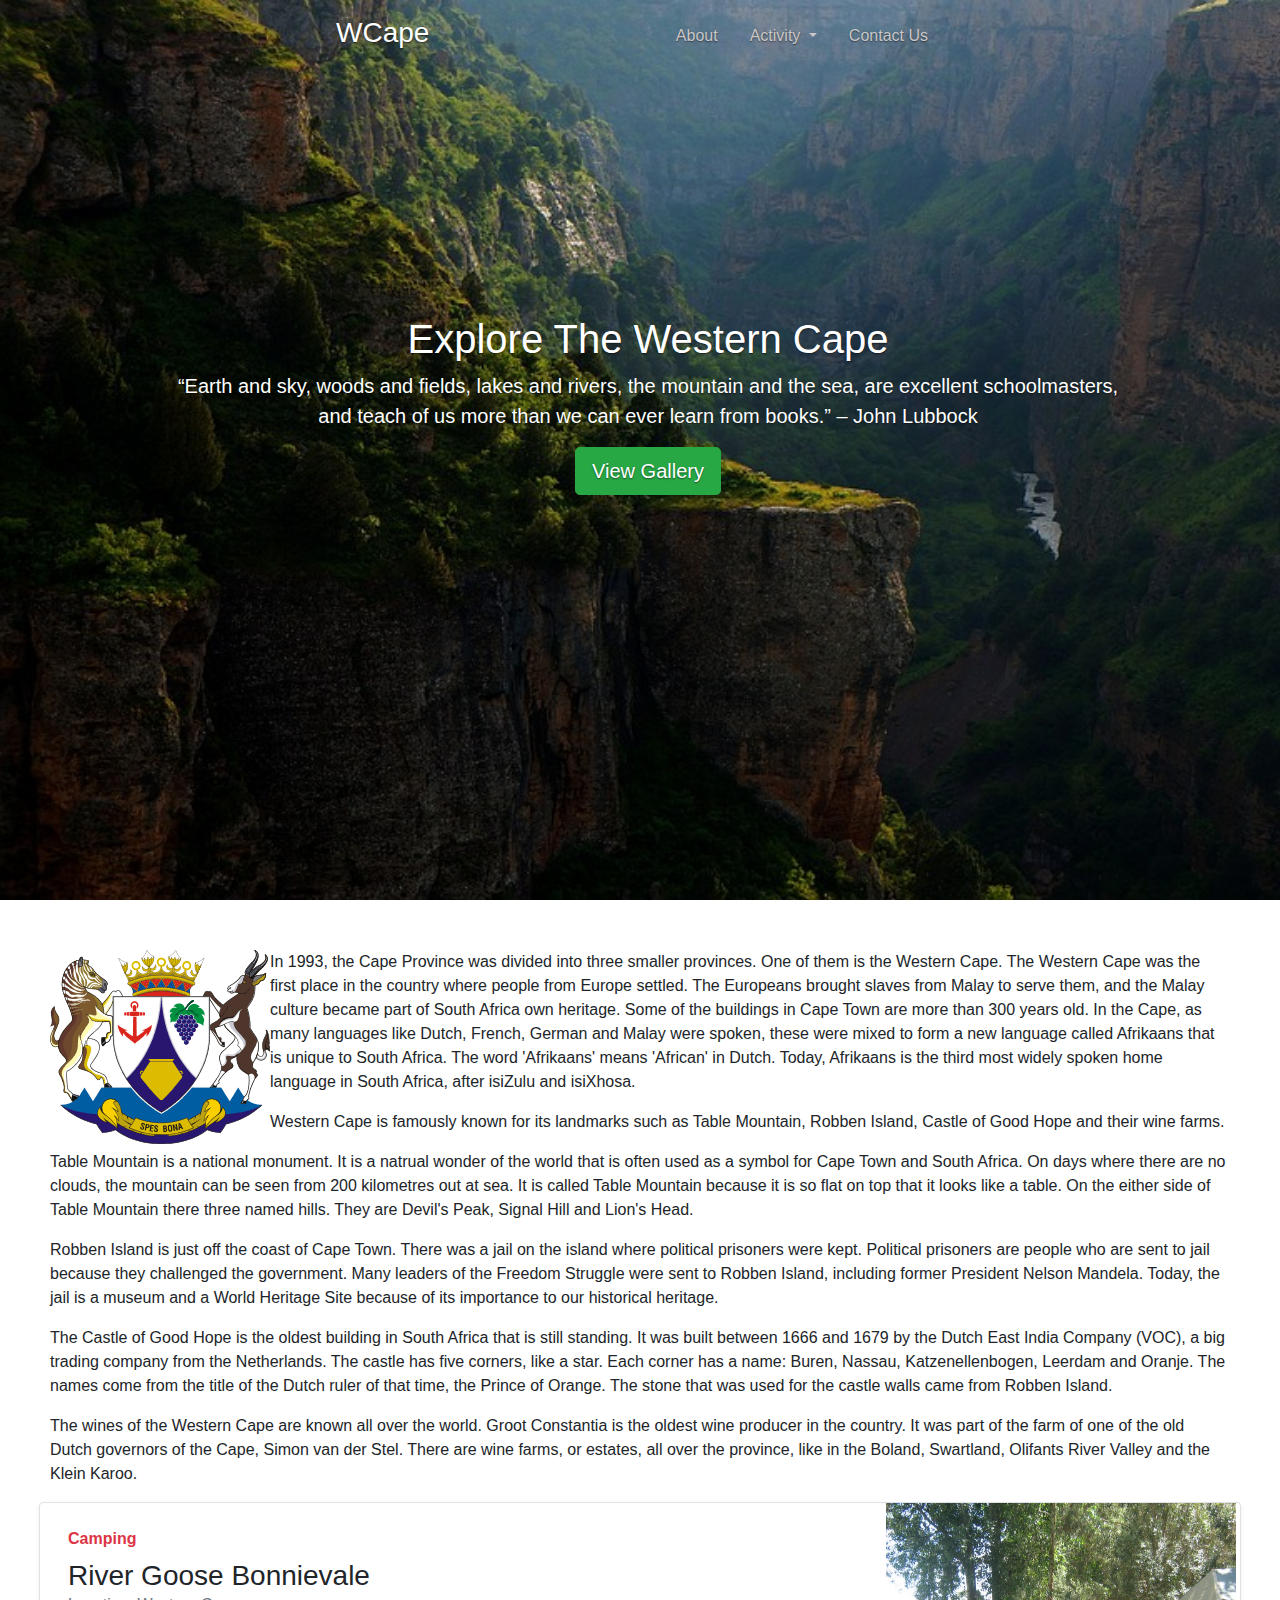
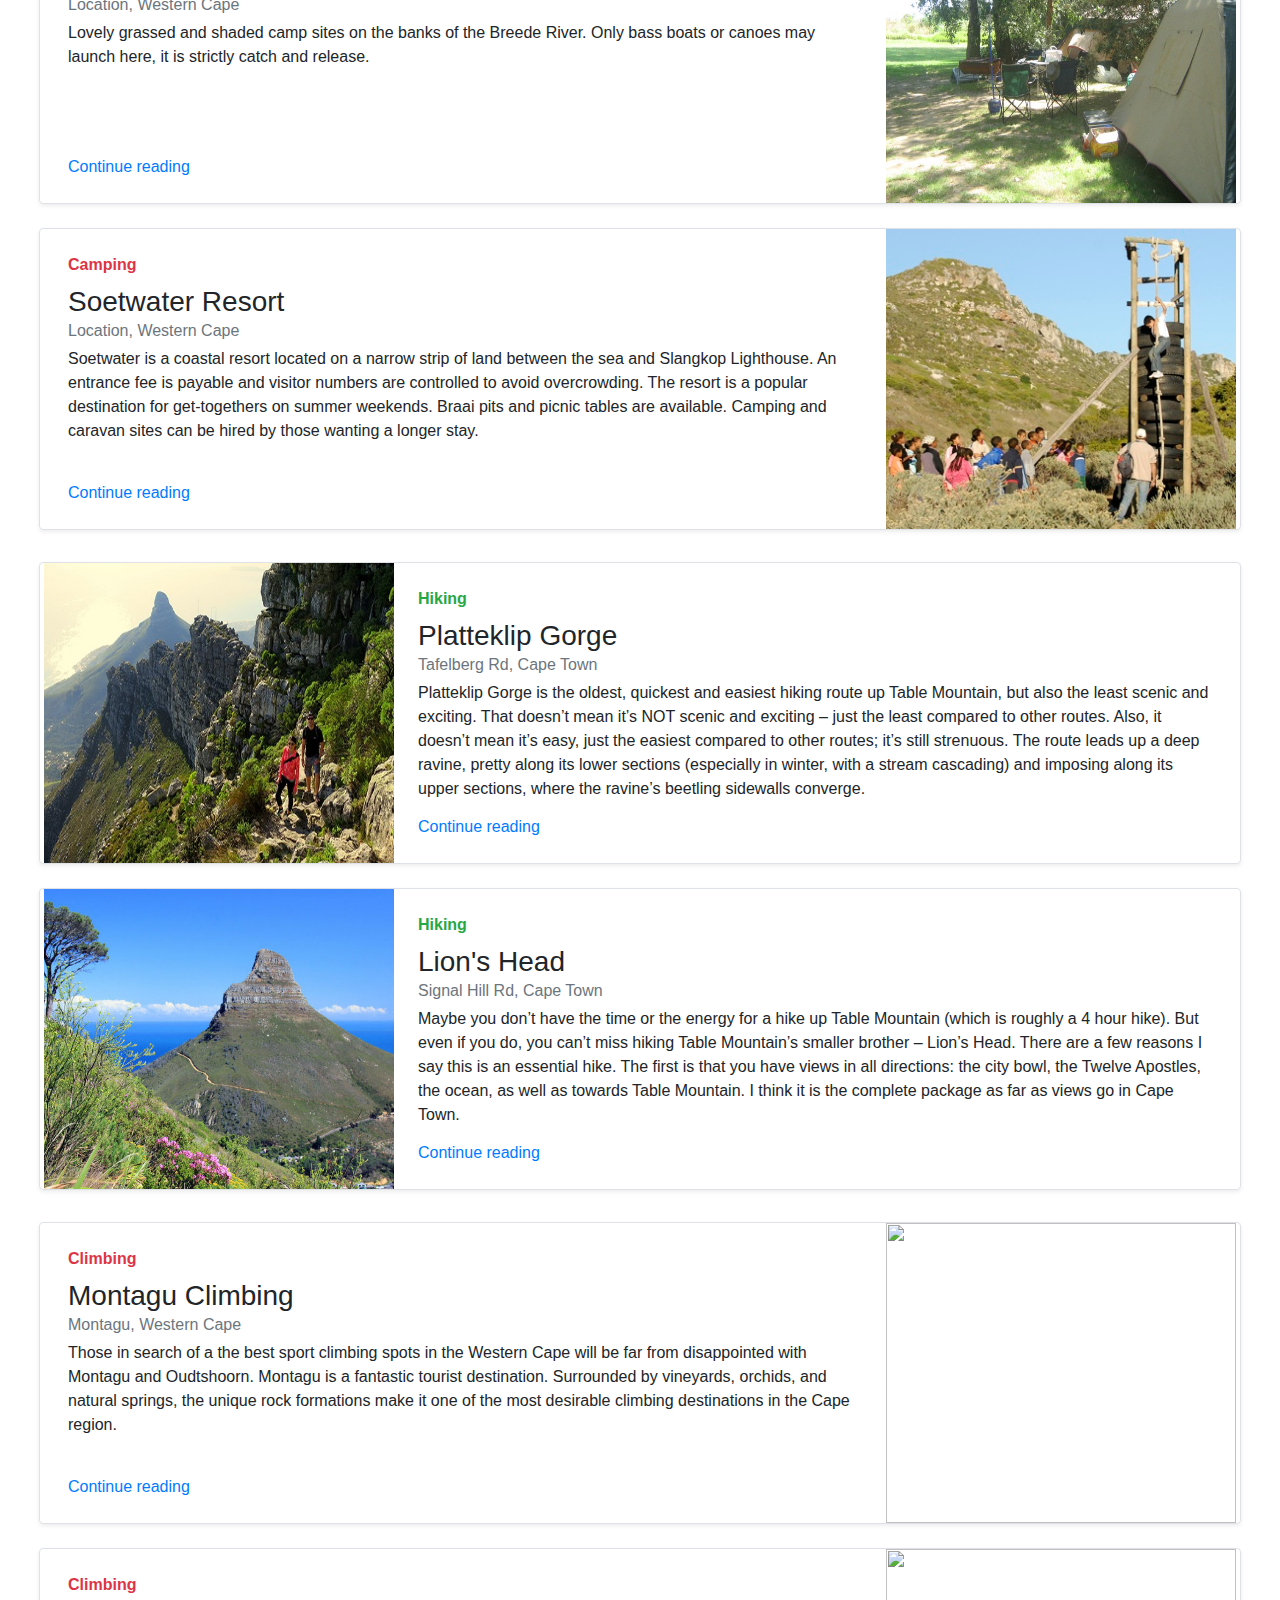
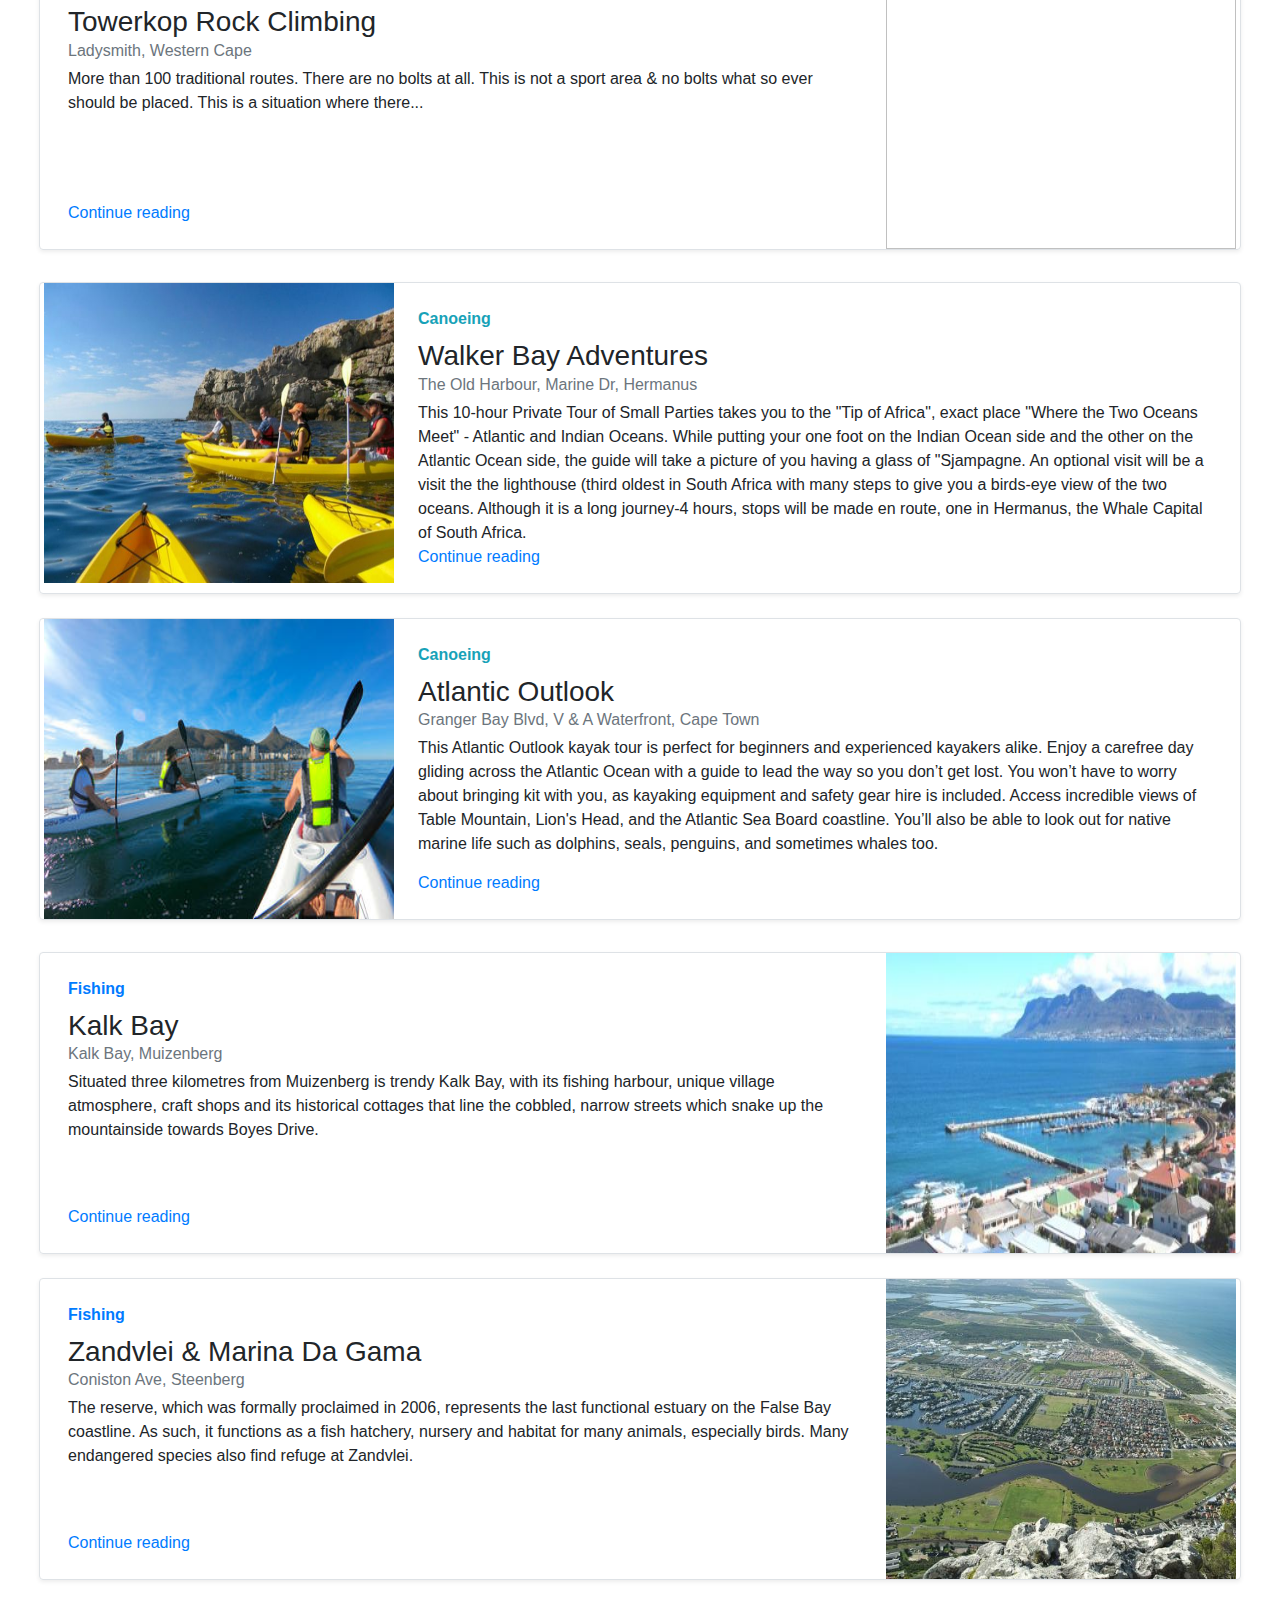
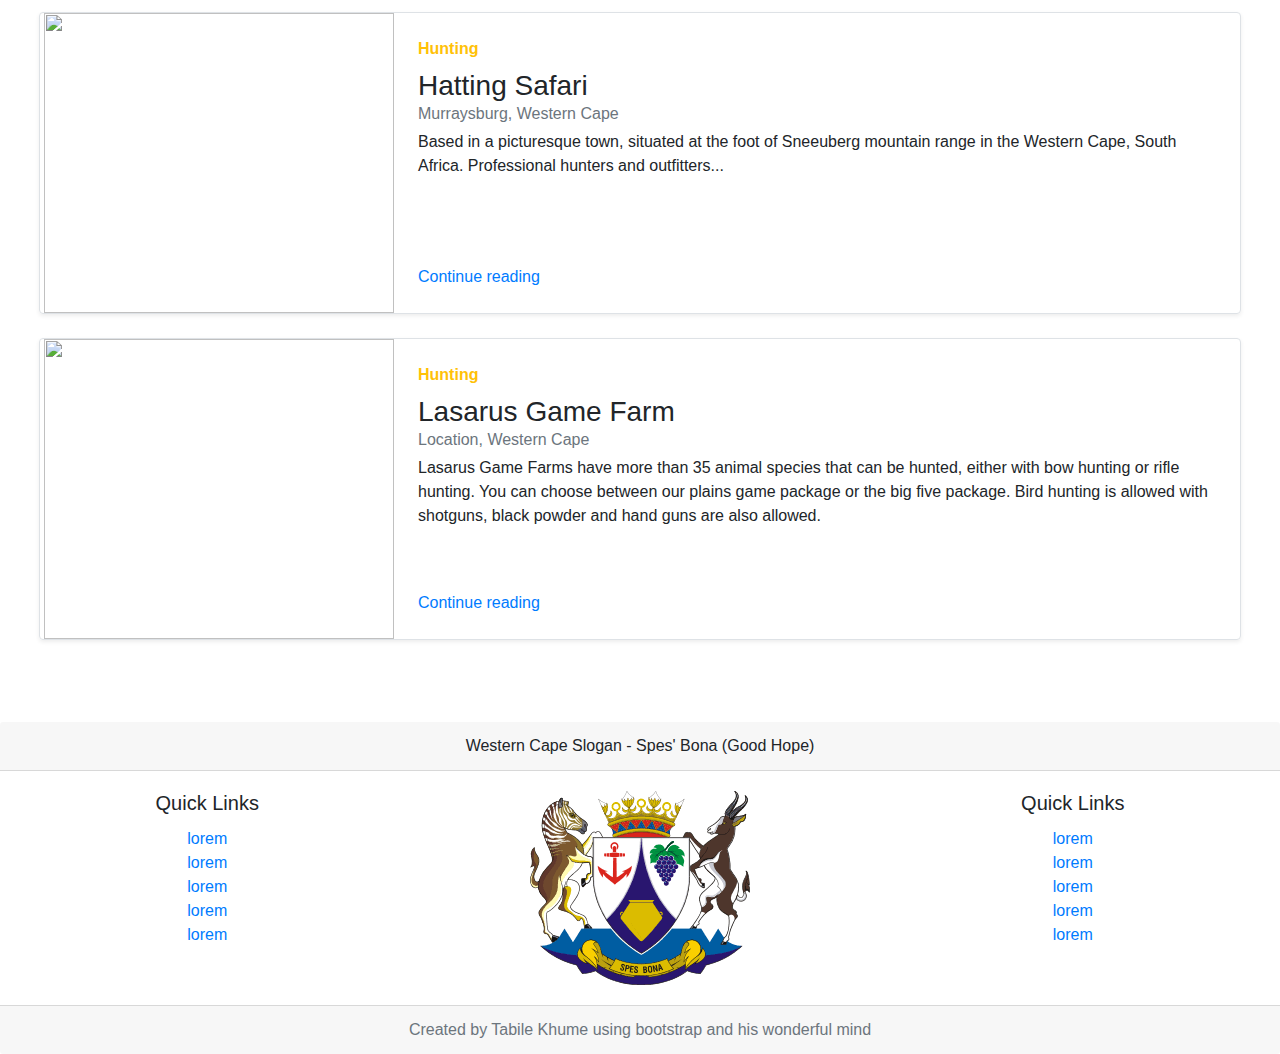
==== commit 04c16c14: "added sites" ====
--- a/index.html
+++ b/index.html
@@ -245,10 +245,12 @@
                 <div class="row no-gutters border rounded overflow-hidden flex-md-row mb-4 shadow-sm h-md-250 position-relative">
                     <div class="text-col p-4 d-flex flex-column position-static">
                         <strong class="d-inline-block mb-2 text-danger">Climbing</strong>
-                        <h3 class="mb-0">Site 1</h3>
-                        <div class="mb-1 text-muted">Location, Western Cape</div>
-                        <p class="card-text mb-auto">This is a wider card with supporting text below as a natural lead-in to additional content.</p>
-                        <a href="#" class="stretched-link">Continue reading</a>
+                        <h3 class="mb-0">Montagu Climbing</h3>
+                        <div class="mb-1 text-muted">Montagu, Western Cape</div>
+                        <p class="card-text mb-auto">
+                            Those in search of a the best sport climbing spots in the Western Cape will be far from disappointed with Montagu and Oudtshoorn. Montagu is a fantastic tourist destination. Surrounded by vineyards, orchids, and natural springs, the unique rock formations make it one of the most desirable climbing destinations in the Cape region.
+                        </p>
+                        <a href="https://www.montaguclimbing.com/" class="stretched-link">Continue reading</a>
                     </div>
 
                     <div class="col-auto d-none d-lg-block">
@@ -262,9 +264,9 @@
                 <div class="row no-gutters border rounded overflow-hidden flex-md-row mb-4 shadow-sm h-md-250 position-relative">
                     <div class="text-col p-4 d-flex flex-column position-static">
                         <strong class="d-inline-block mb-2 text-danger">Climbing</strong>
-                        <h3 class="mb-0">Site 1</h3>
-                        <div class="mb-1 text-muted">Location, Western Cape</div>
-                        <p class="card-text mb-auto">This is a wider card with supporting text below as a natural lead-in to additional content.</p>
+                        <h3 class="mb-0">Towerkop Rock Climbing</h3>
+                        <div class="mb-1 text-muted">Ladysmith, Western Cape</div>
+                        <p class="card-text mb-auto">More than 100 traditional routes. There are no bolts at all. This is not a sport area & no bolts what so ever should be placed. This is a situation where there...</p>
                         <a href="#" class="stretched-link">Continue reading</a>
                     </div>
 
@@ -370,10 +372,12 @@
                     
                     <div class="text-col p-4 d-flex flex-column position-static">
                         <strong class="d-inline-block mb-2 text-warning">Hunting</strong>
-                        <h3 class="mb-0">Site 2</h3>
-                        <div class="mb-1 text-muted">Location, Western Cape</div>
-                        <p class="card-text mb-auto">This is a wider card with supporting text below as a natural lead-in to additional content.</p>
-                        <a href="#" class="stretched-link">Continue reading</a>
+                        <h3 class="mb-0">Hatting Safari</h3>
+                        <div class="mb-1 text-muted">Murraysburg, Western Cape</div>
+                        <p class="card-text mb-auto">
+                                Based in a picturesque town, situated at the foot of Sneeuberg mountain range in the Western Cape, South Africa. Professional hunters and outfitters...
+                        </p>
+                        <a href="http://www.hatsafaris.co.za/" class="stretched-link">Continue reading</a>
                     </div>
                 </div>
             </div>
@@ -387,9 +391,11 @@
                     
                     <div class="text-col p-4 d-flex flex-column position-static">
                         <strong class="d-inline-block mb-2 text-warning">Hunting</strong>
-                        <h3 class="mb-0">Site 2</h3>
+                        <h3 class="mb-0">Lasarus Game Farm</h3>
                         <div class="mb-1 text-muted">Location, Western Cape</div>
-                        <p class="card-text mb-auto">This is a wider card with supporting text below as a natural lead-in to additional content.</p>
+                        <p class="card-text mb-auto">
+                            Lasarus Game Farms have more than 35 animal species that can be hunted, either with bow hunting or rifle hunting. You can choose between our plains game package or the big five package. Bird hunting is allowed with shotguns, black powder and hand guns are also allowed.
+                        </p>
                         <a href="#" class="stretched-link">Continue reading</a>
                     </div>
                 </div>
